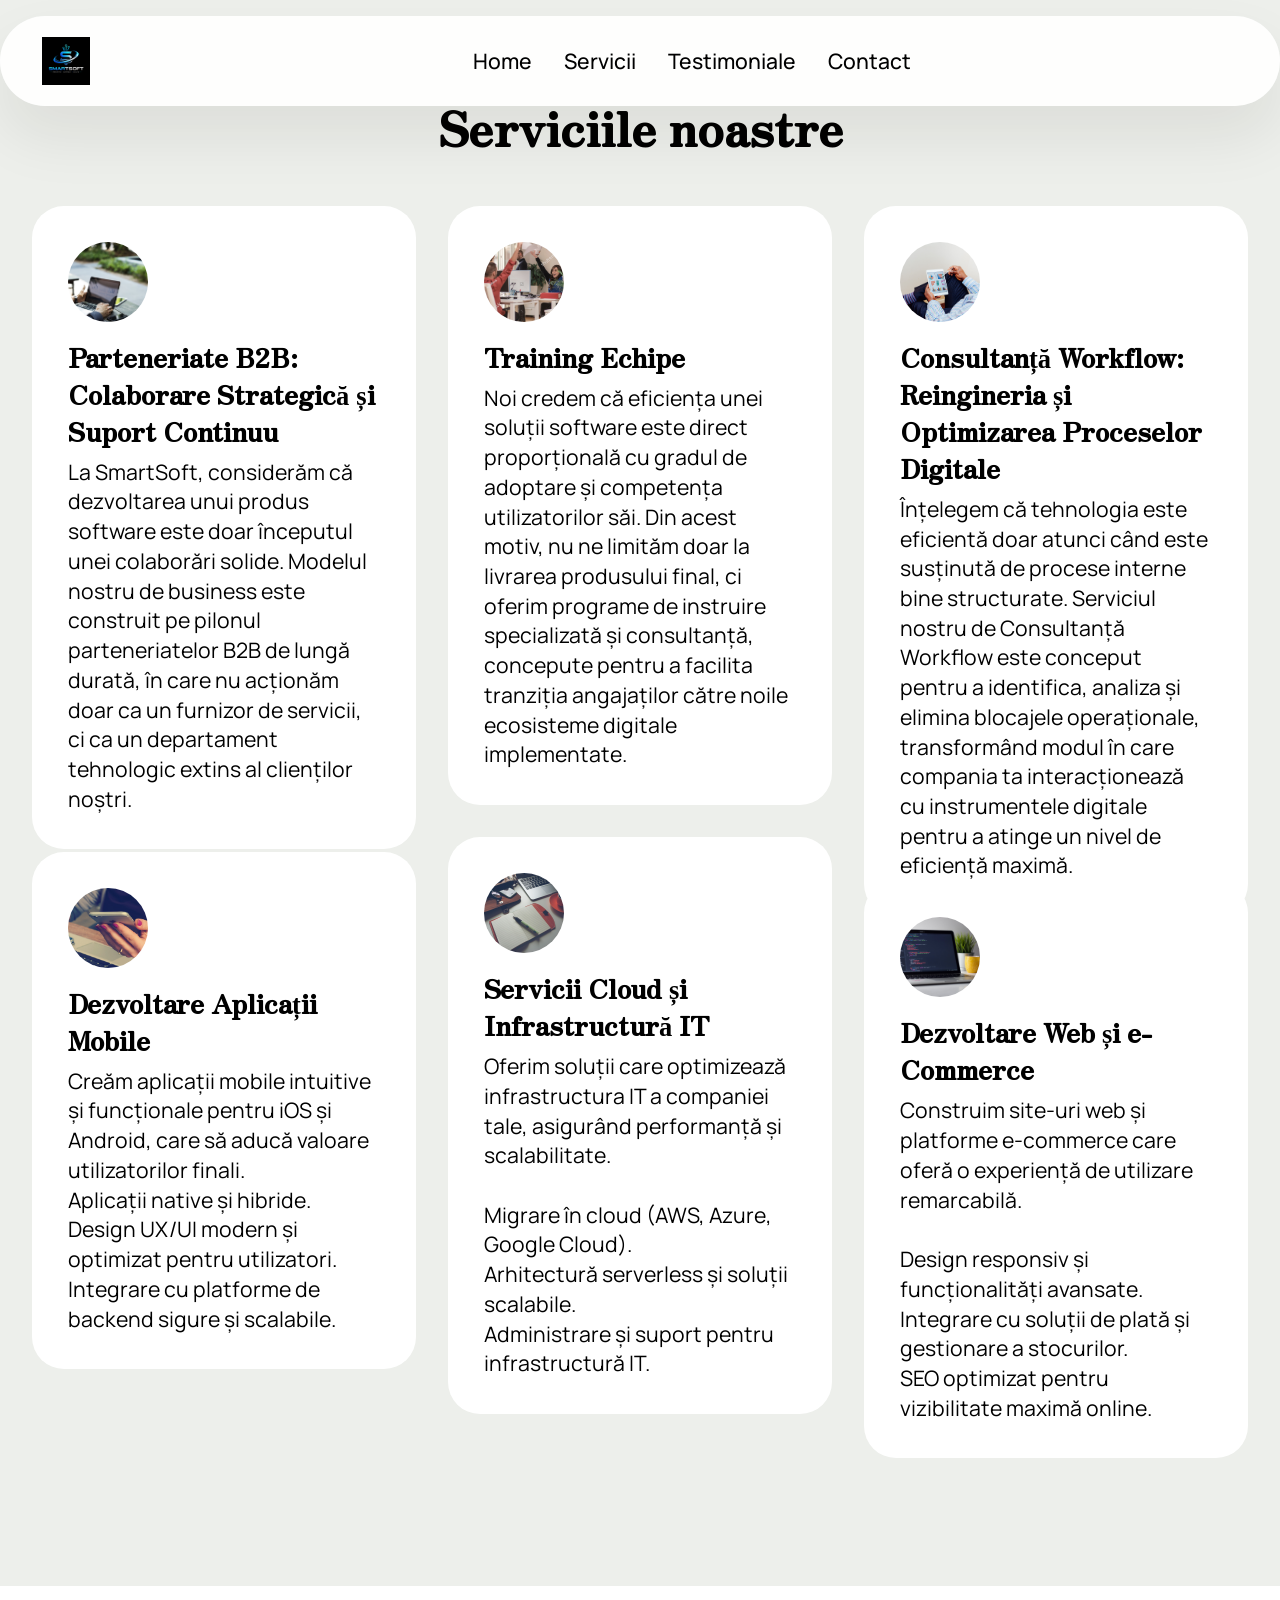
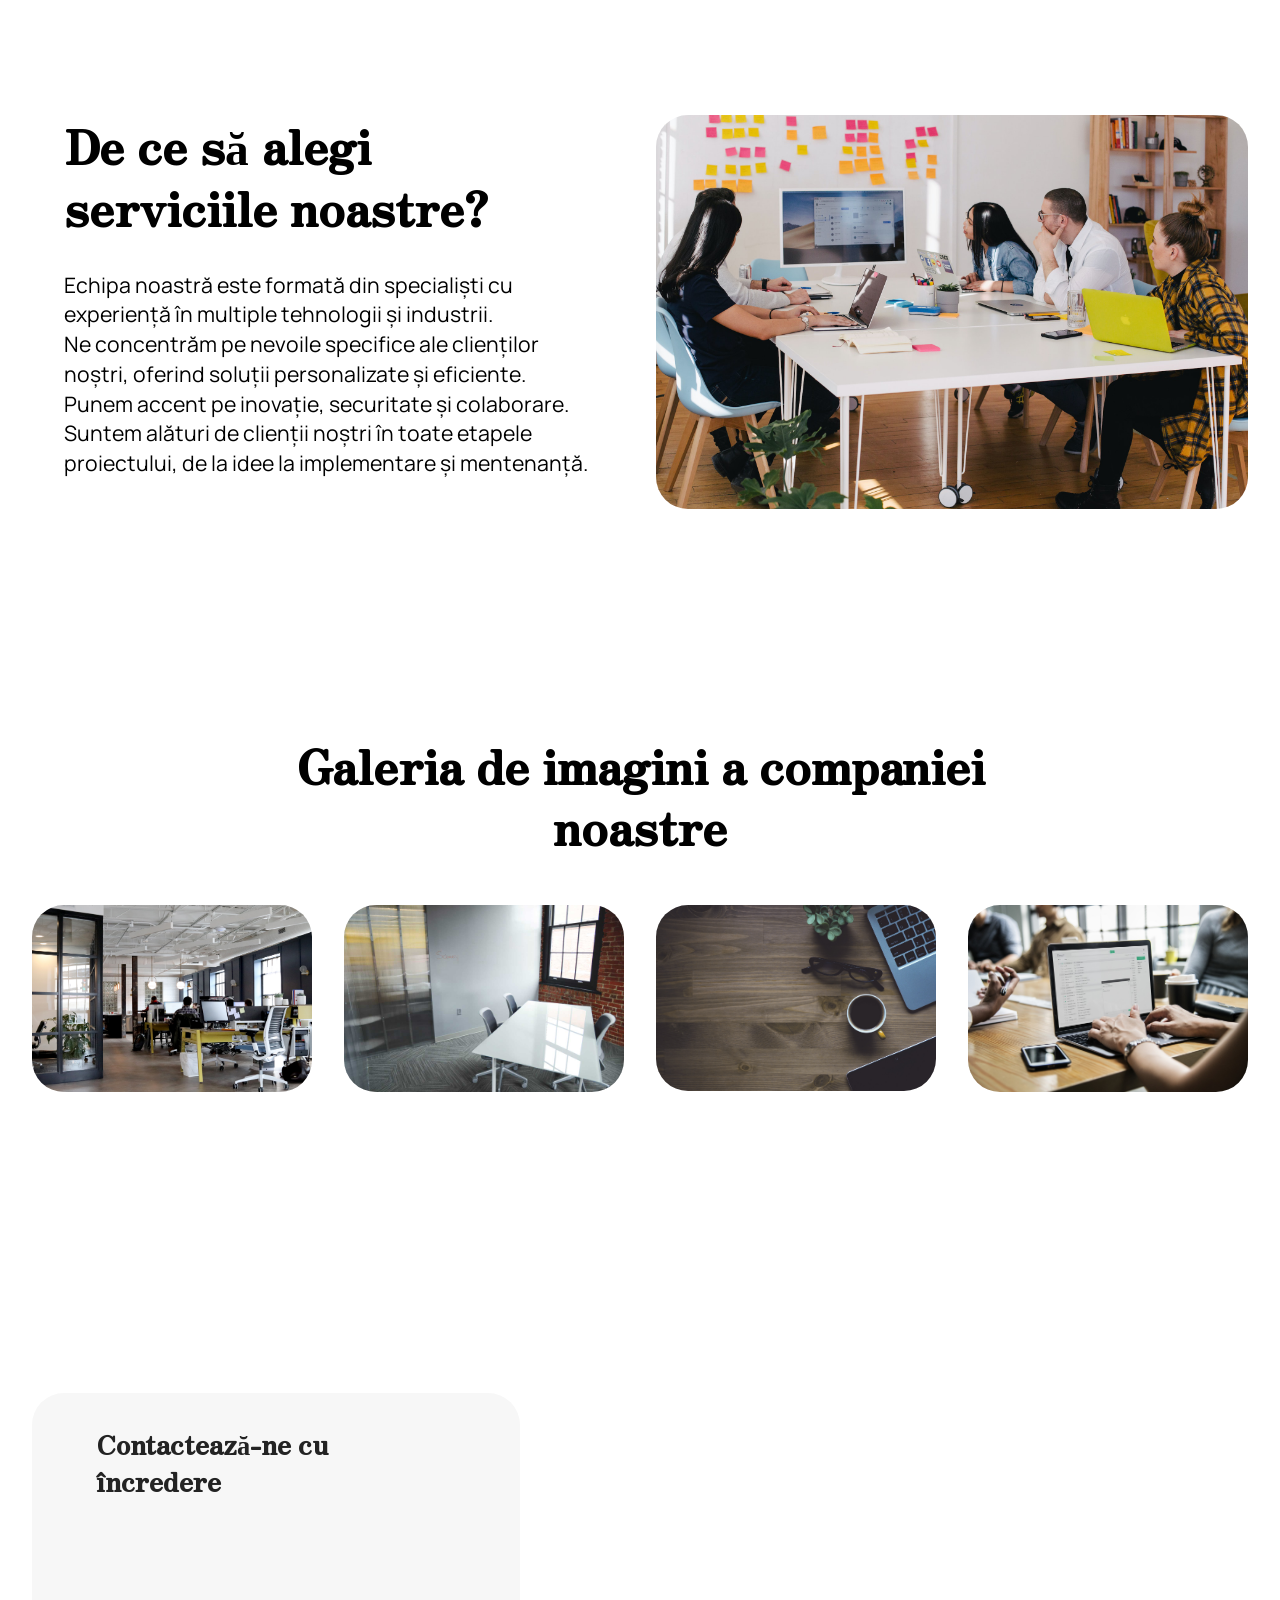
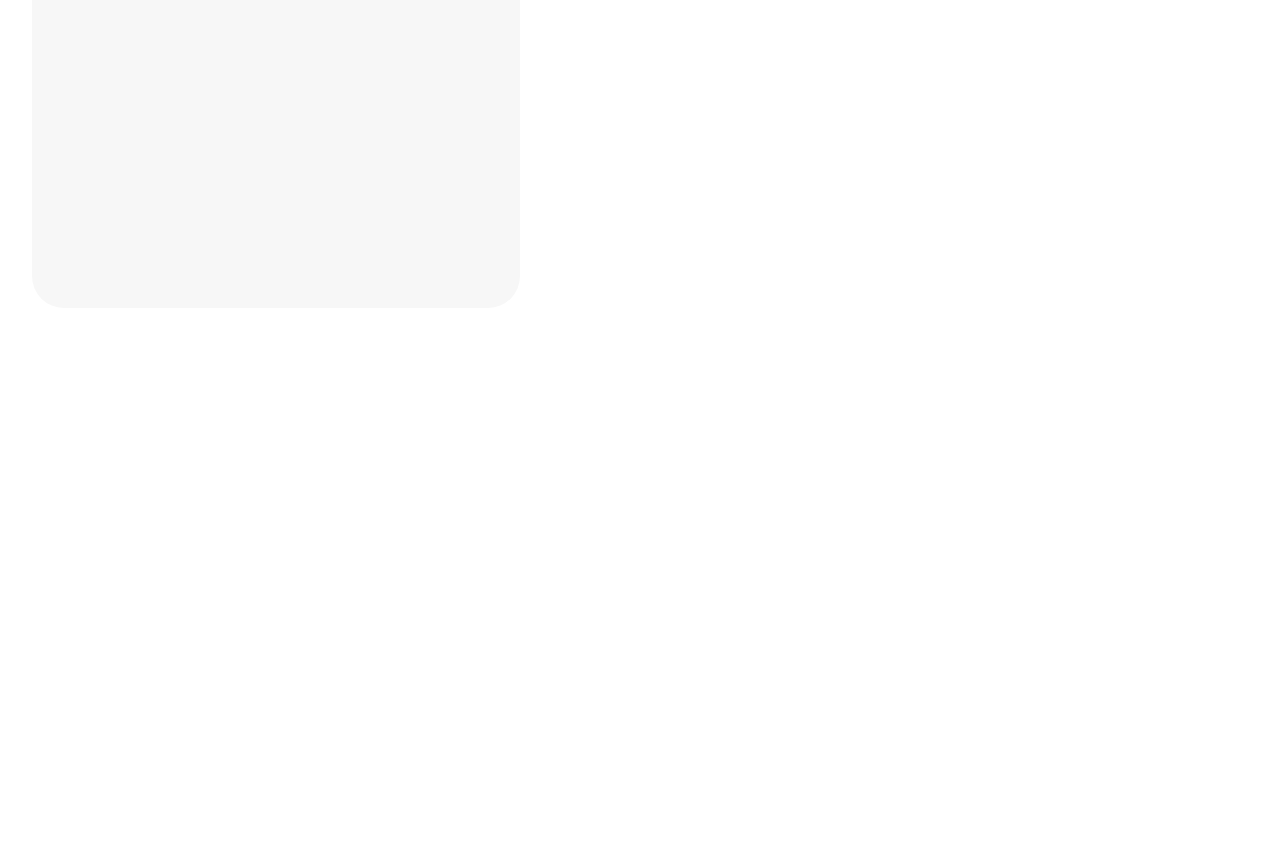
==== page1.html @ e4a52537 "Add files via upload" ====
<!DOCTYPE html>
<html  >
<head>
  <!-- Site made with Mobirise Website Builder v5.9.25, https://mobirise.com -->
  <meta charset="UTF-8">
  <meta http-equiv="X-UA-Compatible" content="IE=edge">
  <meta name="generator" content="Mobirise v5.9.25, mobirise.com">
  <meta name="viewport" content="width=device-width, initial-scale=1, minimum-scale=1">
  <link rel="shortcut icon" href="assets/images/858cd874-4906-443a-8b1c-c195f70eeb11.png" type="image/x-icon">
  <meta name="description" content="">
  
  
  <title>Servicii</title>
  <link rel="stylesheet" href="assets/web/assets/mobirise-icons2/mobirise2.css">
  <link rel="stylesheet" href="assets/bootstrap/css/bootstrap.min.css">
  <link rel="stylesheet" href="assets/bootstrap/css/bootstrap-grid.min.css">
  <link rel="stylesheet" href="assets/bootstrap/css/bootstrap-reboot.min.css">
  <link rel="stylesheet" href="assets/animatecss/animate.css">
  <link rel="stylesheet" href="assets/dropdown/css/style.css">
  <link rel="stylesheet" href="assets/socicon/css/styles.css">
  <link rel="stylesheet" href="assets/theme/css/style.css">
  <link rel="preload" href="https://fonts.googleapis.com/css?family=Zen+Antique:400&display=swap" as="style" onload="this.onload=null;this.rel='stylesheet'">
  <noscript><link rel="stylesheet" href="https://fonts.googleapis.com/css?family=Zen+Antique:400&display=swap"></noscript>
  <link rel="preload" href="https://fonts.googleapis.com/css?family=Manrope:200,300,400,500,600,700,800&display=swap" as="style" onload="this.onload=null;this.rel='stylesheet'">
  <noscript><link rel="stylesheet" href="https://fonts.googleapis.com/css?family=Manrope:200,300,400,500,600,700,800&display=swap"></noscript>
  <link rel="preload" as="style" href="assets/mobirise/css/mbr-additional.css?v=R29cwI"><link rel="stylesheet" href="assets/mobirise/css/mbr-additional.css?v=R29cwI" type="text/css">

  
  
  
</head>
<body>
  
  <section data-bs-version="5.1" class="menu menu1 cid-tJGsCG1vVL" once="menu" id="menu01-1">
	

	<nav class="navbar navbar-dropdown navbar-fixed-top navbar-expand-lg">
		<div class="container">
			<div class="navbar-brand">
				<span class="navbar-logo">
					<a href="https://mobiri.se">
						<img src="assets/images/858cd874-4906-443a-8b1c-c195f70eeb11.png" alt="Mobirise Website Builder" style="height: 3rem;">
					</a>
				</span>
				
			</div>
			<button class="navbar-toggler" type="button" data-toggle="collapse" data-bs-toggle="collapse" data-target="#navbarSupportedContent" data-bs-target="#navbarSupportedContent" aria-controls="navbarNavAltMarkup" aria-expanded="false" aria-label="Toggle navigation">
				<div class="hamburger">
					<span></span>
					<span></span>
					<span></span>
					<span></span>
				</div>
			</button>
			<div class="collapse navbar-collapse" id="navbarSupportedContent">
				<ul class="navbar-nav nav-dropdown nav-right" data-app-modern-menu="true"><li class="nav-item">
						<a class="nav-link link text-success text-primary display-4" href="index.html">Home</a>
					</li><li class="nav-item"><a class="nav-link link text-success text-primary display-4" href="page1.html">Servicii</a></li>
					<li class="nav-item">
						<a class="nav-link link text-success text-primary display-4" href="page2.html" aria-expanded="false">Testimoniale</a>
					</li>
					<li class="nav-item">
						<a class="nav-link link text-success text-primary display-4" href="page3.html">Contact</a>
					</li></ul>
				
				
			</div>
		</div>
	</nav>
</section>

<section data-bs-version="5.1" class="features21 cid-v7wNlncBDy" id="features021-3">
  

  
  
  <div class="container">
    <div class="row mb-5 justify-content-center">
      <div class="col-12 mb-0 content-head">
        <h3 class="mbr-section-title mbr-fonts-style align-center mb-0 display-2"><strong>Serviciile noastre</strong></h3>
        
      </div>
    </div>
    <div class="row mbr-masonry" data-masonry="{&quot;percentPosition&quot;: true }">
      <div class="item features-without-image col-12 col-md-6 col-lg-4">
        <div class="item-wrapper">
          <div class="card-box align-left">
            <div class="img-wrapper mb-3">
              <img src="assets/images/beard-2286440.jpeg" alt="">
            </div>
            <h5 class="card-title mbr-fonts-style display-5"><strong>Parteneriate B2B: Colaborare Strategică și Suport Continuu</strong></h5>
            <p class="card-text mbr-fonts-style display-7">
              La SmartSoft, considerăm că dezvoltarea unui produs software este doar începutul unei colaborări solide. Modelul nostru de business este construit pe pilonul parteneriatelor B2B de lungă durată, în care nu acționăm doar ca un furnizor de servicii, ci ca un departament tehnologic extins al clienților noștri.
            </p>
          </div>
        </div>
      </div>
      <div class="item features-without-image col-12 col-md-6 col-lg-4">
        <div class="item-wrapper">
          <div class="card-box align-left">
            <div class="img-wrapper mb-3">
              <img src="assets/images/team-work2.jpeg" alt="">
            </div>
            <h5 class="card-title mbr-fonts-style display-5"><strong>Training Echipe</strong></h5>
            <p class="card-text mbr-fonts-style display-7">Noi credem că eficiența unei soluții software este direct proporțională cu gradul de adoptare și competența utilizatorilor săi. Din acest motiv, nu ne limităm doar la livrarea produsului final, ci oferim programe de instruire specializată și consultanță, concepute pentru a facilita tranziția angajaților către noile ecosisteme digitale implementate.
            </p>
          </div>
        </div>
      </div>
      <div class="item features-without-image col-12 col-md-6 col-lg-4">
        <div class="item-wrapper">
          <div class="card-box align-left">
            <div class="img-wrapper mb-3">
              <img src="assets/images/analytics.jpg" alt="">
            </div>
            <h5 class="card-title mbr-fonts-style display-5"><strong>Consultanță Workflow: Reingineria și Optimizarea Proceselor Digitale</strong></h5>
            <p class="card-text mbr-fonts-style display-7">Înțelegem că tehnologia este eficientă doar atunci când este susținută de procese interne bine structurate. Serviciul nostru de Consultanță Workflow este conceput pentru a&nbsp;identifica, analiza și elimina blocajele operaționale, transformând modul în care compania ta interacționează cu instrumentele digitale pentru a atinge un nivel de eficiență maximă.</p>
          </div>
        </div>
      </div>
      <div class="item features-without-image col-12 col-md-6 col-lg-4">
        <div class="item-wrapper">
          <div class="card-box align-left">
            <div class="img-wrapper mb-3">
              <img src="assets/images/laptop.jpg" alt="">
            </div>
            <h5 class="card-title mbr-fonts-style display-5"><strong>Servicii Cloud și Infrastructură IT</strong></h5>
            <p class="card-text mbr-fonts-style display-7">Oferim soluții care optimizează infrastructura IT a companiei tale, asigurând performanță și scalabilitate.
<br>
<br>Migrare în cloud (AWS, Azure, Google Cloud).
<br>Arhitectură serverless și soluții scalabile.
<br>Administrare și suport pentru infrastructură IT.</p>
          </div>
        </div>
      </div><div class="item features-without-image col-12 col-md-6 col-lg-4">
        <div class="item-wrapper">
          <div class="card-box align-left">
            <div class="img-wrapper mb-3">
              <img src="assets/images/office.jpeg" data-slide-to="4" data-bs-slide-to="5" alt="">
            </div>
            <h5 class="card-title mbr-fonts-style display-5"><strong>Dezvoltare Aplicații Mobile</strong></h5>
            <p class="card-text mbr-fonts-style display-7">Creăm aplicații mobile intuitive și funcționale pentru iOS și Android, care să aducă valoare utilizatorilor finali.
<br>Aplicații native și hibride.
<br>Design UX/UI modern și optimizat pentru utilizatori.
<br>Integrare cu platforme de backend sigure și scalabile.</p>
          </div>
        </div>
      </div><div class="item features-without-image col-12 col-md-6 col-lg-4">
        <div class="item-wrapper">
          <div class="card-box align-left">
            <div class="img-wrapper mb-3">
              <img src="assets/images/programarea-este-viata-mea.jpg" data-slide-to="5" data-bs-slide-to="6" alt="">
            </div>
            <h5 class="card-title mbr-fonts-style display-5"><strong>Dezvoltare Web și e-Commerce</strong></h5>
            <p class="card-text mbr-fonts-style display-7">Construim site-uri web și platforme e-commerce care oferă o experiență de utilizare remarcabilă.
<br>
<br>Design responsiv și funcționalități avansate.
<br>Integrare cu soluții de plată și gestionare a stocurilor.
<br>SEO optimizat pentru vizibilitate maximă online.</p>
          </div>
        </div>
      </div>
      
      
    </div>
  </div>
</section>

<section data-bs-version="5.1" class="start article4 cid-v7wNYRd6LW" id="article04-5">
	

	
	

	<div class="container">
		<div class="row justify-content-center">
			<div class="col-12 col-md-12 col-lg-6 image-wrapper">
				<img class="w-100" src="assets/images/team-work.jpg" alt="Mobirise Website Builder">
			</div>
			<div class="col-12 col-md-12 col-lg">
				<div class="text-wrapper align-left">
					<h1 class="mbr-section-title mbr-fonts-style mb-4 display-2"><strong>De ce să alegi serviciile noastre?</strong></h1>
					<p class="mbr-text mbr-fonts-style mb-4 display-7">Echipa noastră este formată din specialiști cu experiență în multiple tehnologii și industrii.
<br>Ne concentrăm pe nevoile specifice ale clienților noștri, oferind soluții personalizate și eficiente.
<br>Punem accent pe inovație, securitate și colaborare.
<br>Suntem alături de clienții noștri în toate etapele proiectului, de la idee la implementare și mentenanță.</p>
					
				</div>
			</div>
		</div>
	</div>
</section>

<section data-bs-version="5.1" class="gallery3 cid-v7wO72Wkv6" id="gallery03-6">
    
    
    <div class="container-fluid">
      <div class="row justify-content-center">
        <div class="col-12 content-head">
          <div class="mbr-section-head mb-5">
            <h4 class="mbr-section-title mbr-fonts-style align-center mb-0 display-2"><strong>Galeria de imagini a companiei noastre</strong></h4>
            
          </div>
        </div>
      </div>
      <div class="row">
        <div class="item features-image col-12 col-md-6 col-lg-3">
          <div class="item-wrapper">
            <div class="item-img">
              <img src="assets/images/office1.jpg" alt="Mobirise Website Builder" title="" data-slide-to="0" data-bs-slide-to="0">
            </div>
            
          </div>
        </div>
        <div class="item features-image col-12 col-md-6 col-lg-3">
          <div class="item-wrapper">
            <div class="item-img">
              <img src="assets/images/capital2.jpg" alt="Mobirise Website Builder" title="" data-slide-to="1" data-bs-slide-to="1">
            </div>
            
          </div>
        </div>
        <div class="item features-image col-12 col-md-6 col-lg-3">
          <div class="item-wrapper">
            <div class="item-img">
              <img src="assets/images/notebook.jpg" alt="Mobirise Website Builder" title="" data-slide-to="2" data-bs-slide-to="2">
            </div>
            
          </div>
        </div>
        <div class="item features-image col-12 col-md-6 col-lg-3">
          <div class="item-wrapper">
            <div class="item-img">
              <img src="assets/images/computer-3368242.jpg" alt="Mobirise Website Builder" title="" data-slide-to="3" data-bs-slide-to="3">
            </div>
            
          </div>
        </div>
      </div>
    </div>
  </section>

<section data-bs-version="5.1" class="contacts3 map1 cid-tL7eRYxhmt" id="contacts3-1">

    

    
    
    <div class="container">
        <div class="mbr-section-head">
            <h3 class="mbr-section-title mbr-fonts-style align-center mb-0 display-2">
                <strong>Contacts</strong>
            </h3>
            
        </div>
        <div class="row justify-content-center mt-4">
            <div class="card col-12 col-md-5">
                <div class="card-wrapper">
                    <div class="text-wrapper">
                        <h6 class="card-title mbr-fonts-style mb-1 display-5"><strong>Contactează-ne cu încredere</strong></h6>
                        <p class="mbr-text mbr-fonts-style display-7"><br><strong>Phone:</strong> <a href="tel:+12345678910" class="text-secondary">0723 923 923</a>
<br><strong>Whatsapp:</strong> <a href="tel:+12345678910" class="text-secondary">0723 923 923</a>
                            <br><strong>E-mail:</strong>&nbsp;SmartSoft@gmail.com<br><br><strong>Adresă:&nbsp;</strong><br>Cluj-Napoca, zona Memorandumului<br><strong>Program: </strong><br>9:00AM - 6:00PM<br><br><br><br>
                        </p>
                    </div>
                </div>

            </div>
            <div class="map-wrapper col-12 col-md-7">
                <div class="google-map"><iframe frameborder="0" style="border:0" src="https://www.google.com/maps/embed?pb=!1m14!1m8!1m3!1d6045.3003145248895!2d-73.9884657!3d40.7477229!3m2!1i1024!2i768!4f13.1!3m3!1m2!1s0x89c259a9ac1f1b85%3A0x7e33d1c0e7af3be4!2zMzUwIDV0aCBBdmUsIE5ldyBZb3JrLCBOWSAxMDExOCwg0KHQqNCQ!5e0!3m2!1sru!2sru!4v1689597362021!5m2!1sen!2sen" allowfullscreen=""></iframe></div>
            </div>
        </div>
    </div>
</section>

<section data-bs-version="5.1" class="social05 cid-v7x6VALqFY" id="social05-8">
    

    

    <div class="container">
        <div class="row">
            <h3 class="mbr-section-title align-center mb-5 mbr-fonts-style display-2">
                <strong>Follow us</strong>
            </h3>
            <div class="col-12">
                <div class="social-row">
                    <div class="soc-item">
                        <a href="https://www.facebook.com/?locale=ro_RO" target="_blank">
                            <span class="mbr-iconfont socicon-facebook socicon"></span>
                        </a>
                    </div>
                    <div class="soc-item">
                        <a href="https://www.messenger.com/" target="_blank">
                            <span class="mbr-iconfont socicon-messenger socicon"></span>
                        </a>
                    </div>
                    <div class="soc-item">
                        <a href="https://www.instagram.com/" target="_blank">
                            <span class="mbr-iconfont socicon-instagram socicon"></span>
                        </a>
                    </div>
                    <div class="soc-item">
                        <a href="https://www.linkedin.com/" target="_blank">
                            <span class="mbr-iconfont socicon-linkedin socicon"></span>
                        </a>
                    </div>
                    <div class="soc-item">
                        <a href="https://web.whatsapp.com/" target="_blank">
                            <span class="mbr-iconfont socicon-whatsapp socicon"></span>
                        </a>
                    </div>
                </div>
            </div>
        </div>
    </div>
</section><section class="display-7" style="padding: 0;align-items: center;justify-content: center;flex-wrap: wrap;    align-content: center;display: flex;position: relative;height: 4rem;"><a href="https://mobiri.se/3715697" style="flex: 1 1;height: 4rem;position: absolute;width: 100%;z-index: 1;"><img alt="" style="height: 4rem;" src="[data-uri]"></a><p style="margin: 0;text-align: center;" class="display-7">&#8204;</p><a style="z-index:1" href="https://mobirise.com"> Website Builder Software</a></section><script src="assets/bootstrap/js/bootstrap.bundle.min.js"></script>  <script src="assets/smoothscroll/smooth-scroll.js"></script>  <script src="assets/ytplayer/index.js"></script>  <script src="assets/dropdown/js/navbar-dropdown.js"></script>  <script src="assets/masonry/masonry.pkgd.min.js"></script>  <script src="assets/imagesloaded/imagesloaded.pkgd.min.js"></script>  <script src="assets/theme/js/script.js"></script>  
  
  
  <input name="animation" type="hidden">
  </body>
</html>
---- assets/web/assets/mobirise-icons2/mobirise2.css ----
@font-face {
  font-family: 'Moririse2';
  font-display: swap;
  src:  url('mobirise2.eot?f2bix4');
  src:  url('mobirise2.eot?f2bix4#iefix') format('embedded-opentype'),
    url('mobirise2.ttf?f2bix4') format('truetype'),
    url('mobirise2.woff?f2bix4') format('woff'),
    url('mobirise2.svg?f2bix4#mobirise2') format('svg');
  font-weight: normal;
  font-style: normal;
}

[class^="mobi-"], [class*=" mobi-"] {
  /* use !important to prevent issues with browser extensions that change fonts */
  font-family: 'Moririse2' !important;
  speak: none;
  font-style: normal;
  font-weight: normal;
  font-variant: normal;
  text-transform: none;
  line-height: 1;

  /* Better Font Rendering =========== */
  -webkit-font-smoothing: antialiased;
  -moz-osx-font-smoothing: grayscale;
}

.mobi-mbri-add-submenu:before {
  content: "\e900";
}
.mobi-mbri-alert:before {
  content: "\e901";
}
.mobi-mbri-align-center:before {
  content: "\e902";
}
.mobi-mbri-align-justify:before {
  content: "\e903";
}
.mobi-mbri-align-left:before {
  content: "\e904";
}
.mobi-mbri-align-right:before {
  content: "\e905";
}
.mobi-mbri-android:before {
  content: "\e906";
}
.mobi-mbri-apple:before {
  content: "\e907";
}
.mobi-mbri-arrow-down:before {
  content: "\e908";
}
.mobi-mbri-arrow-next:before {
  content: "\e909";
}
.mobi-mbri-arrow-prev:before {
  content: "\e90a";
}
.mobi-mbri-arrow-up:before {
  content: "\e90b";
}
.mobi-mbri-bold:before {
  content: "\e90c";
}
.mobi-mbri-bookmark:before {
  content: "\e90d";
}
.mobi-mbri-bootstrap:before {
  content: "\e90e";
}
.mobi-mbri-briefcase:before {
  content: "\e90f";
}
.mobi-mbri-browse:before {
  content: "\e910";
}
.mobi-mbri-bulleted-list:before {
  content: "\e911";
}
.mobi-mbri-calendar:before {
  content: "\e912";
}
.mobi-mbri-camera:before {
  content: "\e913";
}
.mobi-mbri-cart-add:before {
  content: "\e914";
}
.mobi-mbri-cart-full:before {
  content: "\e915";
}
.mobi-mbri-cash:before {
  content: "\e916";
}
.mobi-mbri-change-style:before {
  content: "\e917";
}
.mobi-mbri-chat:before {
  content: "\e918";
}
.mobi-mbri-clock:before {
  content: "\e919";
}
.mobi-mbri-close:before {
  content: "\e91a";
}
.mobi-mbri-cloud:before {
  content: "\e91b";
}
.mobi-mbri-code:before {
  content: "\e91c";
}
.mobi-mbri-contact-form:before {
  content: "\e91d";
}
.mobi-mbri-credit-card:before {
  content: "\e91e";
}
.mobi-mbri-cursor-click:before {
  content: "\e91f";
}
.mobi-mbri-cust-feedback:before {
  content: "\e920";
}
.mobi-mbri-database:before {
  content: "\e921";
}
.mobi-mbri-delivery:before {
  content: "\e922";
}
.mobi-mbri-desktop:before {
  content: "\e923";
}
.mobi-mbri-devices:before {
  content: "\e924";
}
.mobi-mbri-down:before {
  content: "\e925";
}
.mobi-mbri-download-2:before {
  content: "\e926";
}
.mobi-mbri-download:before {
  content: "\e927";
}
.mobi-mbri-drag-n-drop-2:before {
  content: "\e928";
}
.mobi-mbri-drag-n-drop:before {
  content: "\e929";
}
.mobi-mbri-edit-2:before {
  content: "\e92a";
}
.mobi-mbri-edit:before {
  content: "\e92b";
}
.mobi-mbri-error:before {
  content: "\e92c";
}
.mobi-mbri-extension:before {
  content: "\e92d";
}
.mobi-mbri-features:before {
  content: "\e92e";
}
.mobi-mbri-file:before {
  content: "\e92f";
}
.mobi-mbri-flag:before {
  content: "\e930";
}
.mobi-mbri-folder:before {
  content: "\e931";
}
.mobi-mbri-gift:before {
  content: "\e932";
}
.mobi-mbri-github:before {
  content: "\e933";
}
.mobi-mbri-globe-2:before {
  content: "\e934";
}
.mobi-mbri-globe:before {
  content: "\e935";
}
.mobi-mbri-growing-chart:before {
  content: "\e936";
}
.mobi-mbri-hearth:before {
  content: "\e937";
}
.mobi-mbri-help:before {
  content: "\e938";
}
.mobi-mbri-home:before {
  content: "\e939";
}
.mobi-mbri-hot-cup:before {
  content: "\e93a";
}
.mobi-mbri-idea:before {
  content: "\e93b";
}
.mobi-mbri-image-gallery:before {
  content: "\e93c";
}
.mobi-mbri-image-slider:before {
  content: "\e93d";
}
.mobi-mbri-info:before {
  content: "\e93e";
}
.mobi-mbri-italic:before {
  content: "\e93f";
}
.mobi-mbri-key:before {
  content: "\e940";
}
.mobi-mbri-laptop:before {
  content: "\e941";
}
.mobi-mbri-layers:before {
  content: "\e942";
}
.mobi-mbri-left-right:before {
  content: "\e943";
}
.mobi-mbri-left:before {
  content: "\e944";
}
.mobi-mbri-letter:before {
  content: "\e945";
}
.mobi-mbri-like:before {
  content: "\e946";
}
.mobi-mbri-link:before {
  content: "\e947";
}
.mobi-mbri-lock:before {
  content: "\e948";
}
.mobi-mbri-login:before {
  content: "\e949";
}
.mobi-mbri-logout:before {
  content: "\e94a";
}
.mobi-mbri-magic-stick:before {
  content: "\e94b";
}
.mobi-mbri-map-pin:before {
  content: "\e94c";
}
.mobi-mbri-menu:before {
  content: "\e94d";
}
.mobi-mbri-mobile-2:before {
  content: "\e94e";
}
.mobi-mbri-mobile-horizontal:before {
  content: "\e94f";
}
.mobi-mbri-mobile:before {
  content: "\e950";
}
.mobi-mbri-mobirise:before {
  content: "\e951";
}
.mobi-mbri-more-horizontal:before {
  content: "\e952";
}
.mobi-mbri-more-vertical:before {
  content: "\e953";
}
.mobi-mbri-music:before {
  content: "\e954";
}
.mobi-mbri-new-file:before {
  content: "\e955";
}
.mobi-mbri-numbered-list:before {
  content: "\e956";
}
.mobi-mbri-opened-folder:before {
  content: "\e957";
}
.mobi-mbri-pages:before {
  content: "\e958";
}
.mobi-mbri-paper-plane:before {
  content: "\e959";
}
.mobi-mbri-paperclip:before {
  content: "\e95a";
}
.mobi-mbri-phone:before {
  content: "\e95b";
}
.mobi-mbri-photo:before {
  content: "\e95c";
}
.mobi-mbri-photos:before {
  content: "\e95d";
}
.mobi-mbri-pin:before {
  content: "\e95e";
}
.mobi-mbri-play:before {
  content: "\e95f";
}
.mobi-mbri-plus:before {
  content: "\e960";
}
.mobi-mbri-preview:before {
  content: "\e961";
}
.mobi-mbri-print:before {
  content: "\e962";
}
.mobi-mbri-protect:before {
  content: "\e963";
}
.mobi-mbri-question:before {
  content: "\e964";
}
.mobi-mbri-quote-left:before {
  content: "\e965";
}
.mobi-mbri-quote-right:before {
  content: "\e966";
}
.mobi-mbri-redo:before {
  content: "\e967";
}
.mobi-mbri-refresh:before {
  content: "\e968";
}
.mobi-mbri-responsive-2:before {
  content: "\e969";
}
.mobi-mbri-responsive:before {
  content: "\e96a";
}
.mobi-mbri-right:before {
  content: "\e96b";
}
.mobi-mbri-rocket:before {
  content: "\e96c";
}
.mobi-mbri-sad-face:before {
  content: "\e96d";
}
.mobi-mbri-sale:before {
  content: "\e96e";
}
.mobi-mbri-save:before {
  content: "\e96f";
}
.mobi-mbri-search:before {
  content: "\e970";
}
.mobi-mbri-setting-2:before {
  content: "\e971";
}
.mobi-mbri-setting-3:before {
  content: "\e972";
}
.mobi-mbri-setting:before {
  content: "\e973";
}
.mobi-mbri-share:before {
  content: "\e974";
}
.mobi-mbri-shopping-bag:before {
  content: "\e975";
}
.mobi-mbri-shopping-basket:before {
  content: "\e976";
}
.mobi-mbri-shopping-cart:before {
  content: "\e977";
}
.mobi-mbri-sites:before {
  content: "\e978";
}
.mobi-mbri-smile-face:before {
  content: "\e979";
}
.mobi-mbri-speed:before {
  content: "\e97a";
}
.mobi-mbri-star:before {
  content: "\e97b";
}
.mobi-mbri-success:before {
  content: "\e97c";
}
.mobi-mbri-sun:before {
  content: "\e97d";
}
.mobi-mbri-sun2:before {
  content: "\e97e";
}
.mobi-mbri-tablet-vertical:before {
  content: "\e97f";
}
.mobi-mbri-tablet:before {
  content: "\e980";
}
.mobi-mbri-target:before {
  content: "\e981";
}
.mobi-mbri-timer:before {
  content: "\e982";
}
.mobi-mbri-to-ftp:before {
  content: "\e983";
}
.mobi-mbri-to-local-drive:before {
  content: "\e984";
}
.mobi-mbri-touch-swipe:before {
  content: "\e985";
}
.mobi-mbri-touch:before {
  content: "\e986";
}
.mobi-mbri-trash:before {
  content: "\e987";
}
.mobi-mbri-underline:before {
  content: "\e988";
}
.mobi-mbri-undo:before {
  content: "\e989";
}
.mobi-mbri-unlink:before {
  content: "\e98a";
}
.mobi-mbri-unlock:before {
  content: "\e98b";
}
.mobi-mbri-up-down:before {
  content: "\e98c";
}
.mobi-mbri-up:before {
  content: "\e98d";
}
.mobi-mbri-update:before {
  content: "\e98e";
}
.mobi-mbri-upload-2:before {
  content: "\e98f";
}
.mobi-mbri-upload:before {
  content: "\e990";
}
.mobi-mbri-user-2:before {
  content: "\e991";
}
.mobi-mbri-user:before {
  content: "\e992";
}
.mobi-mbri-users:before {
  content: "\e993";
}
.mobi-mbri-video-play:before {
  content: "\e994";
}
.mobi-mbri-video:before {
  content: "\e995";
}
.mobi-mbri-watch:before {
  content: "\e996";
}
.mobi-mbri-website-theme-2:before {
  content: "\e997";
}
.mobi-mbri-website-theme:before {
  content: "\e998";
}
.mobi-mbri-wifi:before {
  content: "\e999";
}
.mobi-mbri-windows:before {
  content: "\e99a";
}
.mobi-mbri-zoom-in:before {
  content: "\e99b";
}
.mobi-mbri-zoom-out:before {
  content: "\e99c";
}
---- assets/dropdown/css/style.css ----
.navbar-dropdown {
  left: 0;
  padding: 0;
  position: absolute;
  right: 0;
  top: 0;
  transition: all 0.45s ease;
  z-index: 1030;
  background: #282828; }
  .navbar-dropdown .navbar-logo {
    margin-right: 0.8rem;
    transition: margin 0.3s ease-in-out;
    vertical-align: middle; }
    .navbar-dropdown .navbar-logo img {
      height: 3.125rem;
      transition: all 0.3s ease-in-out; }
    .navbar-dropdown .navbar-logo.mbr-iconfont {
      font-size: 3.125rem;
      line-height: 3.125rem; }
  .navbar-dropdown .navbar-caption {
    font-weight: 700;
    white-space: normal;
    vertical-align: -4px;
    line-height: 3.125rem !important; }
    .navbar-dropdown .navbar-caption, .navbar-dropdown .navbar-caption:hover {
      color: inherit;
      text-decoration: none; }
  .navbar-dropdown .mbr-iconfont + .navbar-caption {
    vertical-align: -1px; }
  .navbar-dropdown.navbar-fixed-top {
    position: fixed; }
  .navbar-dropdown .navbar-brand span {
    vertical-align: -4px; }
  .navbar-dropdown.bg-color.transparent {
    background: none; }
  .navbar-dropdown.navbar-short .navbar-brand {
    padding: 0.625rem 0; }
    .navbar-dropdown.navbar-short .navbar-brand span {
      vertical-align: -1px; }
  .navbar-dropdown.navbar-short .navbar-caption {
    line-height: 2.375rem !important;
    vertical-align: -2px; }
  .navbar-dropdown.navbar-short .navbar-logo {
    margin-right: 0.5rem; }
    .navbar-dropdown.navbar-short .navbar-logo img {
      height: 2.375rem; }
    .navbar-dropdown.navbar-short .navbar-logo.mbr-iconfont {
      font-size: 2.375rem;
      line-height: 2.375rem; }
  .navbar-dropdown.navbar-short .mbr-table-cell {
    height: 3.625rem; }
  .navbar-dropdown .navbar-close {
    left: 0.6875rem;
    position: fixed;
    top: 0.75rem;
    z-index: 1000; }
  .navbar-dropdown .hamburger-icon {
    content: "";
    display: inline-block;
    vertical-align: middle;
    width: 16px;
    -webkit-box-shadow: 0 -6px 0 1px #282828,0 0 0 1px #282828,0 6px 0 1px #282828;
    -moz-box-shadow: 0 -6px 0 1px #282828,0 0 0 1px #282828,0 6px 0 1px #282828;
    box-shadow: 0 -6px 0 1px #282828,0 0 0 1px #282828,0 6px 0 1px #282828; }

.dropdown-menu .dropdown-toggle[data-toggle="dropdown-submenu"]::after {
  border-bottom: 0.35em solid transparent;
  border-left: 0.35em solid;
  border-right: 0;
  border-top: 0.35em solid transparent;
  margin-left: 0.3rem; }

.dropdown-menu .dropdown-item:focus {
  outline: 0; }

.nav-dropdown {
  font-size: 0.75rem;
  font-weight: 500;
  height: auto !important; }
  .nav-dropdown .nav-btn {
    padding-left: 1rem; }
  .nav-dropdown .link {
    margin: .667em 1.667em;
    font-weight: 500;
    padding: 0;
    transition: color .2s ease-in-out; }
    .nav-dropdown .link.dropdown-toggle {
      margin-right: 2.583em; }
      .nav-dropdown .link.dropdown-toggle::after {
        margin-left: .25rem;
        border-top: 0.35em solid;
        border-right: 0.35em solid transparent;
        border-left: 0.35em solid transparent;
        border-bottom: 0; }
      .nav-dropdown .link.dropdown-toggle[aria-expanded="true"] {
        margin: 0;
        padding: 0.667em 3.263em  0.667em 1.667em; }
  .nav-dropdown .link::after,
  .nav-dropdown .dropdown-item::after {
    color: inherit; }
  .nav-dropdown .btn {
    font-size: 0.75rem;
    font-weight: 700;
    letter-spacing: 0;
    margin-bottom: 0;
    padding-left: 1.25rem;
    padding-right: 1.25rem; }
  .nav-dropdown .dropdown-menu {
    border-radius: 0;
    border: 0;
    left: 0;
    margin: 0;
    padding-bottom: 1.25rem;
    padding-top: 1.25rem;
    position: relative; }
  .nav-dropdown .dropdown-submenu {
    margin-left: 0.125rem;
    top: 0; }
  .nav-dropdown .dropdown-item {
    font-weight: 500;
    line-height: 2;
    padding: 0.3846em 4.615em 0.3846em 1.5385em;
    position: relative;
    transition: color .2s ease-in-out, background-color .2s ease-in-out; }
    .nav-dropdown .dropdown-item::after {
      margin-top: -0.3077em;
      position: absolute;
      right: 1.1538em;
      top: 50%; }
    .nav-dropdown .dropdown-item:focus, .nav-dropdown .dropdown-item:hover {
      background: none; }

@media (max-width: 767px) {
  .nav-dropdown.navbar-toggleable-sm {
    bottom: 0;
    display: none;
    left: 0;
    overflow-x: hidden;
    position: fixed;
    top: 0;
    transform: translateX(-100%);
    -ms-transform: translateX(-100%);
    -webkit-transform: translateX(-100%);
    width: 18.75rem;
    z-index: 999; } }
.nav-dropdown.navbar-toggleable-xl {
  bottom: 0;
  display: none;
  left: 0;
  overflow-x: hidden;
  position: fixed;
  top: 0;
  transform: translateX(-100%);
  -ms-transform: translateX(-100%);
  -webkit-transform: translateX(-100%);
  width: 18.75rem;
  z-index: 999; }

.nav-dropdown-sm {
  display: block !important;
  overflow-x: hidden;
  overflow: auto;
  padding-top: 3.875rem; }
  .nav-dropdown-sm::after {
    content: "";
    display: block;
    height: 3rem;
    width: 100%; }
  .nav-dropdown-sm.collapse.in ~ .navbar-close {
    display: block !important; }
  .nav-dropdown-sm.collapsing, .nav-dropdown-sm.collapse.in {
    transform: translateX(0);
    -ms-transform: translateX(0);
    -webkit-transform: translateX(0);
    transition: all 0.25s ease-out;
    -webkit-transition: all 0.25s ease-out;
    background: #282828; }
  .nav-dropdown-sm.collapsing[aria-expanded="false"] {
    transform: translateX(-100%);
    -ms-transform: translateX(-100%);
    -webkit-transform: translateX(-100%); }
  .nav-dropdown-sm .nav-item {
    display: block;
    margin-left: 0 !important;
    padding-left: 0; }
  .nav-dropdown-sm .link,
  .nav-dropdown-sm .dropdown-item {
    border-top: 1px dotted rgba(255, 255, 255, 0.1);
    font-size: 0.8125rem;
    line-height: 1.6;
    margin: 0 !important;
    padding: 0.875rem 2.4rem 0.875rem 1.5625rem !important;
    position: relative;
    white-space: normal; }
    .nav-dropdown-sm .link:focus, .nav-dropdown-sm .link:hover,
    .nav-dropdown-sm .dropdown-item:focus,
    .nav-dropdown-sm .dropdown-item:hover {
      background: rgba(0, 0, 0, 0.2) !important;
      color: #c0a375; }
  .nav-dropdown-sm .nav-btn {
    position: relative;
    padding: 1.5625rem 1.5625rem 0 1.5625rem; }
    .nav-dropdown-sm .nav-btn::before {
      border-top: 1px dotted rgba(255, 255, 255, 0.1);
      content: "";
      left: 0;
      position: absolute;
      top: 0;
      width: 100%; }
    .nav-dropdown-sm .nav-btn + .nav-btn {
      padding-top: 0.625rem; }
      .nav-dropdown-sm .nav-btn + .nav-btn::before {
        display: none; }
  .nav-dropdown-sm .btn {
    padding: 0.625rem 0; }
  .nav-dropdown-sm .dropdown-toggle[data-toggle="dropdown-submenu"]::after {
    margin-left: .25rem;
    border-top: 0.35em solid;
    border-right: 0.35em solid transparent;
    border-left: 0.35em solid transparent;
    border-bottom: 0; }
  .nav-dropdown-sm .dropdown-toggle[data-toggle="dropdown-submenu"][aria-expanded="true"]::after {
    border-top: 0;
    border-right: 0.35em solid transparent;
    border-left: 0.35em solid transparent;
    border-bottom: 0.35em solid; }
  .nav-dropdown-sm .dropdown-menu {
    margin: 0;
    padding: 0;
    position: relative;
    top: 0;
    left: 0;
    width: 100%;
    border: 0;
    float: none;
    border-radius: 0;
    background: none; }
  .nav-dropdown-sm .dropdown-submenu {
    left: 100%;
    margin-left: 0.125rem;
    margin-top: -1.25rem;
    top: 0; }

.navbar-toggleable-sm .nav-dropdown .dropdown-menu {
  position: absolute; }

.navbar-toggleable-sm .nav-dropdown .dropdown-submenu {
  left: 100%;
  margin-left: 0.125rem;
  margin-top: -1.25rem;
  top: 0; }

.navbar-toggleable-sm.opened .nav-dropdown .dropdown-menu {
  position: relative; }

.navbar-toggleable-sm.opened .nav-dropdown .dropdown-submenu {
  left: 0;
  margin-left: 00rem;
  margin-top: 0rem;
  top: 0; }

.is-builder .nav-dropdown.collapsing {
  transition: none !important; }
---- assets/socicon/css/styles.css ----
@charset "UTF-8";

@font-face {
  font-family: 'Socicon';
  src:  url('../fonts/socicon.eot');
  src:  url('../fonts/socicon.eot?#iefix') format('embedded-opentype'),
    url('../fonts/socicon.woff2') format('woff2'),
    url('../fonts/socicon.ttf') format('truetype'),
    url('../fonts/socicon.woff') format('woff'),
    url('../fonts/socicon.svg#socicon') format('svg');
  font-weight: normal;
  font-style: normal;
  font-display: swap;
}

[data-icon]:before {
  font-family: "socicon" !important;
  content: attr(data-icon);
  font-style: normal !important;
  font-weight: normal !important;
  font-variant: normal !important;
  text-transform: none !important;
  speak: none;
  line-height: 1;
  -webkit-font-smoothing: antialiased;
  -moz-osx-font-smoothing: grayscale;
}

[class^="socicon-"], [class*=" socicon-"] {
  /* use !important to prevent issues with browser extensions that change fonts */
  font-family: 'Socicon' !important;
  speak: none;
  font-style: normal;
  font-weight: normal;
  font-variant: normal;
  text-transform: none;
  line-height: 1;

  /* Better Font Rendering =========== */
  -webkit-font-smoothing: antialiased;
  -moz-osx-font-smoothing: grayscale;
}

.socicon-500px:before {
  content: "\e000";
}
.socicon-8tracks:before {
  content: "\e001";
}
.socicon-airbnb:before {
  content: "\e002";
}
.socicon-alliance:before {
  content: "\e003";
}
.socicon-amazon:before {
  content: "\e004";
}
.socicon-amplement:before {
  content: "\e005";
}
.socicon-android:before {
  content: "\e006";
}
.socicon-angellist:before {
  content: "\e007";
}
.socicon-apple:before {
  content: "\e008";
}
.socicon-appnet:before {
  content: "\e009";
}
.socicon-baidu:before {
  content: "\e00a";
}
.socicon-bandcamp:before {
  content: "\e00b";
}
.socicon-battlenet:before {
  content: "\e00c";
}
.socicon-mixer:before {
  content: "\e00d";
}
.socicon-bebee:before {
  content: "\e00e";
}
.socicon-bebo:before {
  content: "\e00f";
}
.socicon-behance:before {
  content: "\e010";
}
.socicon-blizzard:before {
  content: "\e011";
}
.socicon-blogger:before {
  content: "\e012";
}
.socicon-buffer:before {
  content: "\e013";
}
.socicon-chrome:before {
  content: "\e014";
}
.socicon-coderwall:before {
  content: "\e015";
}
.socicon-curse:before {
  content: "\e016";
}
.socicon-dailymotion:before {
  content: "\e017";
}
.socicon-deezer:before {
  content: "\e018";
}
.socicon-delicious:before {
  content: "\e019";
}
.socicon-deviantart:before {
  content: "\e01a";
}
.socicon-diablo:before {
  content: "\e01b";
}
.socicon-digg:before {
  content: "\e01c";
}
.socicon-discord:before {
  content: "\e01d";
}
.socicon-disqus:before {
  content: "\e01e";
}
.socicon-douban:before {
  content: "\e01f";
}
.socicon-draugiem:before {
  content: "\e020";
}
.socicon-dribbble:before {
  content: "\e021";
}
.socicon-drupal:before {
  content: "\e022";
}
.socicon-ebay:before {
  content: "\e023";
}
.socicon-ello:before {
  content: "\e024";
}
.socicon-endomodo:before {
  content: "\e025";
}
.socicon-envato:before {
  content: "\e026";
}
.socicon-etsy:before {
  content: "\e027";
}
.socicon-facebook:before {
  content: "\e028";
}
.socicon-feedburner:before {
  content: "\e029";
}
.socicon-filmweb:before {
  content: "\e02a";
}
.socicon-firefox:before {
  content: "\e02b";
}
.socicon-flattr:before {
  content: "\e02c";
}
.socicon-flickr:before {
  content: "\e02d";
}
.socicon-formulr:before {
  content: "\e02e";
}
.socicon-forrst:before {
  content: "\e02f";
}
.socicon-foursquare:before {
  content: "\e030";
}
.socicon-friendfeed:before {
  content: "\e031";
}
.socicon-github:before {
  content: "\e032";
}
.socicon-goodreads:before {
  content: "\e033";
}
.socicon-google:before {
  content: "\e034";
}
.socicon-googlescholar:before {
  content: "\e035";
}
.socicon-googlegroups:before {
  content: "\e036";
}
.socicon-googlephotos:before {
  content: "\e037";
}
.socicon-googleplus:before {
  content: "\e038";
}
.socicon-grooveshark:before {
  content: "\e039";
}
.socicon-hackerrank:before {
  content: "\e03a";
}
.socicon-hearthstone:before {
  content: "\e03b";
}
.socicon-hellocoton:before {
  content: "\e03c";
}
.socicon-heroes:before {
  content: "\e03d";
}
.socicon-smashcast:before {
  content: "\e03e";
}
.socicon-horde:before {
  content: "\e03f";
}
.socicon-houzz:before {
  content: "\e040";
}
.socicon-icq:before {
  content: "\e041";
}
.socicon-identica:before {
  content: "\e042";
}
.socicon-imdb:before {
  content: "\e043";
}
.socicon-instagram:before {
  content: "\e044";
}
.socicon-issuu:before {
  content: "\e045";
}
.socicon-istock:before {
  content: "\e046";
}
.socicon-itunes:before {
  content: "\e047";
}
.socicon-keybase:before {
  content: "\e048";
}
.socicon-lanyrd:before {
  content: "\e049";
}
.socicon-lastfm:before {
  content: "\e04a";
}
.socicon-line:before {
  content: "\e04b";
}
.socicon-linkedin:before {
  content: "\e04c";
}
.socicon-livejournal:before {
  content: "\e04d";
}
.socicon-lyft:before {
  content: "\e04e";
}
.socicon-macos:before {
  content: "\e04f";
}
.socicon-mail:before {
  content: "\e050";
}
.socicon-medium:before {
  content: "\e051";
}
.socicon-meetup:before {
  content: "\e052";
}
.socicon-mixcloud:before {
  content: "\e053";
}
.socicon-modelmayhem:before {
  content: "\e054";
}
.socicon-mumble:before {
  content: "\e055";
}
.socicon-myspace:before {
  content: "\e056";
}
.socicon-newsvine:before {
  content: "\e057";
}
.socicon-nintendo:before {
  content: "\e058";
}
.socicon-npm:before {
  content: "\e059";
}
.socicon-odnoklassniki:before {
  content: "\e05a";
}
.socicon-openid:before {
  content: "\e05b";
}
.socicon-opera:before {
  content: "\e05c";
}
.socicon-outlook:before {
  content: "\e05d";
}
.socicon-overwatch:before {
  content: "\e05e";
}
.socicon-patreon:before {
  content: "\e05f";
}
.socicon-paypal:before {
  content: "\e060";
}
.socicon-periscope:before {
  content: "\e061";
}
.socicon-persona:before {
  content: "\e062";
}
.socicon-pinterest:before {
  content: "\e063";
}
.socicon-play:before {
  content: "\e064";
}
.socicon-player:before {
  content: "\e065";
}
.socicon-playstation:before {
  content: "\e066";
}
.socicon-pocket:before {
  content: "\e067";
}
.socicon-qq:before {
  content: "\e068";
}
.socicon-quora:before {
  content: "\e069";
}
.socicon-raidcall:before {
  content: "\e06a";
}
.socicon-ravelry:before {
  content: "\e06b";
}
.socicon-reddit:before {
  content: "\e06c";
}
.socicon-renren:before {
  content: "\e06d";
}
.socicon-researchgate:before {
  content: "\e06e";
}
.socicon-residentadvisor:before {
  content: "\e06f";
}
.socicon-reverbnation:before {
  content: "\e070";
}
.socicon-rss:before {
  content: "\e071";
}
.socicon-sharethis:before {
  content: "\e072";
}
.socicon-skype:before {
  content: "\e073";
}
.socicon-slideshare:before {
  content: "\e074";
}
.socicon-smugmug:before {
  content: "\e075";
}
.socicon-snapchat:before {
  content: "\e076";
}
.socicon-songkick:before {
  content: "\e077";
}
.socicon-soundcloud:before {
  content: "\e078";
}
.socicon-spotify:before {
  content: "\e079";
}
.socicon-stackexchange:before {
  content: "\e07a";
}
.socicon-stackoverflow:before {
  content: "\e07b";
}
.socicon-starcraft:before {
  content: "\e07c";
}
.socicon-stayfriends:before {
  content: "\e07d";
}
.socicon-steam:before {
  content: "\e07e";
}
.socicon-storehouse:before {
  content: "\e07f";
}
.socicon-strava:before {
  content: "\e080";
}
.socicon-streamjar:before {
  content: "\e081";
}
.socicon-stumbleupon:before {
  content: "\e082";
}
.socicon-swarm:before {
  content: "\e083";
}
.socicon-teamspeak:before {
  content: "\e084";
}
.socicon-teamviewer:before {
  content: "\e085";
}
.socicon-technorati:before {
  content: "\e086";
}
.socicon-telegram:before {
  content: "\e087";
}
.socicon-tripadvisor:before {
  content: "\e088";
}
.socicon-tripit:before {
  content: "\e089";
}
.socicon-triplej:before {
  content: "\e08a";
}
.socicon-tumblr:before {
  content: "\e08b";
}
.socicon-twitch:before {
  content: "\e08c";
}
.socicon-twitter:before {
  content: "\e08d";
}
.socicon-uber:before {
  content: "\e08e";
}
.socicon-ventrilo:before {
  content: "\e08f";
}
.socicon-viadeo:before {
  content: "\e090";
}
.socicon-viber:before {
  content: "\e091";
}
.socicon-viewbug:before {
  content: "\e092";
}
.socicon-vimeo:before {
  content: "\e093";
}
.socicon-vine:before {
  content: "\e094";
}
.socicon-vkontakte:before {
  content: "\e095";
}
.socicon-warcraft:before {
  content: "\e096";
}
.socicon-wechat:before {
  content: "\e097";
}
.socicon-weibo:before {
  content: "\e098";
}
.socicon-whatsapp:before {
  content: "\e099";
}
.socicon-wikipedia:before {
  content: "\e09a";
}
.socicon-windows:before {
  content: "\e09b";
}
.socicon-wordpress:before {
  content: "\e09c";
}
.socicon-wykop:before {
  content: "\e09d";
}
.socicon-xbox:before {
  content: "\e09e";
}
.socicon-xing:before {
  content: "\e09f";
}
.socicon-yahoo:before {
  content: "\e0a0";
}
.socicon-yammer:before {
  content: "\e0a1";
}
.socicon-yandex:before {
  content: "\e0a2";
}
.socicon-yelp:before {
  content: "\e0a3";
}
.socicon-younow:before {
  content: "\e0a4";
}
.socicon-youtube:before {
  content: "\e0a5";
}
.socicon-zapier:before {
  content: "\e0a6";
}
.socicon-zerply:before {
  content: "\e0a7";
}
.socicon-zomato:before {
  content: "\e0a8";
}
.socicon-zynga:before {
  content: "\e0a9";
}
.socicon-spreadshirt:before {
  content: "\e901";
}
.socicon-gamejolt:before {
  content: "\e902";
}
.socicon-trello:before {
  content: "\e903";
}
.socicon-tunein:before {
  content: "\e904";
}
.socicon-bloglovin:before {
  content: "\e905";
}
.socicon-gamewisp:before {
  content: "\e906";
}
.socicon-messenger:before {
  content: "\e907";
}
.socicon-pandora:before {
  content: "\e908";
}
.socicon-augment:before {
  content: "\e909";
}
.socicon-bitbucket:before {
  content: "\e90a";
}
.socicon-fyuse:before {
  content: "\e90b";
}
.socicon-yt-gaming:before {
  content: "\e90c";
}
.socicon-sketchfab:before {
  content: "\e90d";
}
.socicon-mobcrush:before {
  content: "\e90e";
}
.socicon-microsoft:before {
  content: "\e90f";
}
.socicon-realtor:before {
  content: "\e910";
}
.socicon-tidal:before {
  content: "\e911";
}
.socicon-qobuz:before {
  content: "\e912";
}
.socicon-natgeo:before {
  content: "\e913";
}
.socicon-mastodon:before {
  content: "\e914";
}
.socicon-unsplash:before {
  content: "\e915";
}
.socicon-homeadvisor:before {
  content: "\e916";
}
.socicon-angieslist:before {
  content: "\e917";
}
.socicon-codepen:before {
  content: "\e918";
}
.socicon-slack:before {
  content: "\e919";
}
.socicon-openaigym:before {
  content: "\e91a";
}
.socicon-logmein:before {
  content: "\e91b";
}
.socicon-fiverr:before {
  content: "\e91c";
}
.socicon-gotomeeting:before {
  content: "\e91d";
}
.socicon-aliexpress:before {
  content: "\e91e";
}
.socicon-guru:before {
  content: "\e91f";
}
.socicon-appstore:before {
  content: "\e920";
}
.socicon-homes:before {
  content: "\e921";
}
.socicon-zoom:before {
  content: "\e922";
}
.socicon-alibaba:before {
  content: "\e923";
}
.socicon-craigslist:before {
  content: "\e924";
}
.socicon-wix:before {
  content: "\e925";
}
.socicon-redfin:before {
  content: "\e926";
}
.socicon-googlecalendar:before {
  content: "\e927";
}
.socicon-shopify:before {
  content: "\e928";
}
.socicon-freelancer:before {
  content: "\e929";
}
.socicon-seedrs:before {
  content: "\e92a";
}
.socicon-bing:before {
  content: "\e92b";
}
.socicon-doodle:before {
  content: "\e92c";
}
.socicon-bonanza:before {
  content: "\e92d";
}
.socicon-squarespace:before {
  content: "\e92e";
}
.socicon-toptal:before {
  content: "\e92f";
}
.socicon-gust:before {
  content: "\e930";
}
.socicon-ask:before {
  content: "\e931";
}
.socicon-trulia:before {
  content: "\e932";
}
.socicon-loomly:before {
  content: "\e933";
}
.socicon-ghost:before {
  content: "\e934";
}
.socicon-upwork:before {
  content: "\e935";
}
.socicon-fundable:before {
  content: "\e936";
}
.socicon-booking:before {
  content: "\e937";
}
.socicon-googlemaps:before {
  content: "\e938";
}
.socicon-zillow:before {
  content: "\e939";
}
.socicon-niconico:before {
  content: "\e93a";
}
.socicon-toneden:before {
  content: "\e93b";
}
.socicon-crunchbase:before {
  content: "\e93c";
}
.socicon-homefy:before {
  content: "\e93d";
}
.socicon-calendly:before {
  content: "\e93e";
}
.socicon-livemaster:before {
  content: "\e93f";
}
.socicon-udemy:before {
  content: "\e940";
}
.socicon-codered:before {
  content: "\e941";
}
.socicon-origin:before {
  content: "\e942";
}
.socicon-nextdoor:before {
  content: "\e943";
}
.socicon-portfolio:before {
  content: "\e944";
}
.socicon-instructables:before {
  content: "\e945";
}
.socicon-gitlab:before {
  content: "\e946";
}
.socicon-hackernews:before {
  content: "\e947";
}
.socicon-smashwords:before {
  content: "\e948";
}
.socicon-kobo:before {
  content: "\e949";
}
.socicon-bookbub:before {
  content: "\e94a";
}
.socicon-mailru:before {
  content: "\e94b";
}
.socicon-moddb:before {
  content: "\e94c";
}
.socicon-indiedb:before {
  content: "\e94d";
}
.socicon-traxsource:before {
  content: "\e94e";
}
.socicon-gamefor:before {
  content: "\e94f";
}
.socicon-pixiv:before {
  content: "\e950";
}
.socicon-myanimelist:before {
  content: "\e951";
}
.socicon-blackberry:before {
  content: "\e952";
}
.socicon-wickr:before {
  content: "\e953";
}
.socicon-spip:before {
  content: "\e954";
}
.socicon-napster:before {
  content: "\e955";
}
.socicon-beatport:before {
  content: "\e956";
}
.socicon-hackerone:before {
  content: "\e957";
}
.socicon-internet:before {
  content: "\e958";
}
.socicon-ubuntu:before {
  content: "\e959";
}
.socicon-artstation:before {
  content: "\e95a";
}
.socicon-invision:before {
  content: "\e95b";
}
.socicon-torial:before {
  content: "\e95c";
}
.socicon-collectorz:before {
  content: "\e95d";
}
.socicon-seenthis:before {
  content: "\e95e";
}
.socicon-googleplaymusic:before {
  content: "\e95f";
}
.socicon-debian:before {
  content: "\e960";
}
.socicon-filmfreeway:before {
  content: "\e961";
}
.socicon-gnome:before {
  content: "\e962";
}
.socicon-itchio:before {
  content: "\e963";
}
.socicon-jamendo:before {
  content: "\e964";
}
.socicon-mix:before {
  content: "\e965";
}
.socicon-sharepoint:before {
  content: "\e966";
}
.socicon-tinder:before {
  content: "\e967";
}
.socicon-windguru:before {
  content: "\e968";
}
.socicon-cdbaby:before {
  content: "\e969";
}
.socicon-elementaryos:before {
  content: "\e96a";
}
.socicon-stage32:before {
  content: "\e96b";
}
.socicon-tiktok:before {
  content: "\e96c";
}
.socicon-gitter:before {
  content: "\e96d";
}
.socicon-letterboxd:before {
  content: "\e96e";
}
.socicon-threema:before {
  content: "\e96f";
}
.socicon-splice:before {
  content: "\e970";
}
.socicon-metapop:before {
  content: "\e971";
}
.socicon-naver:before {
  content: "\e972";
}
.socicon-remote:before {
  content: "\e973";
}
.socicon-flipboard:before {
  content: "\e974";
}
.socicon-googlehangouts:before {
  content: "\e975";
}
.socicon-dlive:before {
  content: "\e976";
}
.socicon-vsco:before {
  content: "\e977";
}
.socicon-stitcher:before {
  content: "\e978";
}
.socicon-avvo:before {
  content: "\e979";
}
.socicon-redbubble:before {
  content: "\e97a";
}
.socicon-society6:before {
  content: "\e97b";
}
.socicon-zazzle:before {
  content: "\e97c";
}
.socicon-eitaa:before {
  content: "\e97d";
}
.socicon-soroush:before {
  content: "\e97e";
}
.socicon-bale:before {
  content: "\e97f";
}
---- assets/theme/css/style.css ----
@charset "UTF-8";
section {
  background-color: #ffffff;
}

body {
  font-style: normal;
  line-height: 1.5;
  font-weight: 400;
  color: #232323;
  position: relative;
}

button {
  background-color: transparent;
  border-color: transparent;
}

.embla__button,
.carousel-control {
  background-color: #edefea !important;
  opacity: 0.8 !important;
  color: #464845 !important;
  border-color: #edefea !important;
}

.carousel .close,
.modalWindow .close {
  background-color: #edefea !important;
  color: #464845 !important;
  border-color: #edefea !important;
  opacity: 0.8 !important;
}

.carousel .close:hover,
.modalWindow .close:hover {
  opacity: 1 !important;
}

.carousel-indicators li {
  background-color: #edefea !important;
  border: 2px solid #464845 !important;
}

.carousel-indicators li:hover,
.carousel-indicators li:active {
  opacity: 0.8 !important;
}

.embla__button:hover,
.carousel-control:hover {
  background-color: #edefea !important;
  opacity: 1 !important;
}

.modalWindow-video-container {
  height: 80%;
}

section,
.container,
.container-fluid {
  position: relative;
  word-wrap: break-word;
}

a.mbr-iconfont:hover {
  text-decoration: none;
}

.article .lead p,
.article .lead ul,
.article .lead ol,
.article .lead pre,
.article .lead blockquote {
  margin-bottom: 0;
}

a {
  font-style: normal;
  font-weight: 400;
  cursor: pointer;
}
a, a:hover {
  text-decoration: none;
}

.mbr-section-title {
  font-style: normal;
  line-height: 1.3;
}

.mbr-section-subtitle {
  line-height: 1.3;
}

.mbr-text {
  font-style: normal;
  line-height: 1.7;
}

h1,
h2,
h3,
h4,
h5,
h6,
.display-1,
.display-2,
.display-4,
.display-5,
.display-7,
span,
p,
a {
  line-height: 1;
  word-break: break-word;
  word-wrap: break-word;
  font-weight: 400;
}

b,
strong {
  font-weight: bold;
}

input:-webkit-autofill, input:-webkit-autofill:hover, input:-webkit-autofill:focus, input:-webkit-autofill:active {
  transition-delay: 9999s;
  -webkit-transition-property: background-color, color;
  transition-property: background-color, color;
}

textarea[type=hidden] {
  display: none;
}

section {
  background-position: 50% 50%;
  background-repeat: no-repeat;
  background-size: cover;
}
section .mbr-background-video,
section .mbr-background-video-preview {
  position: absolute;
  bottom: 0;
  left: 0;
  right: 0;
  top: 0;
}

.hidden {
  visibility: hidden;
}

.mbr-z-index20 {
  z-index: 20;
}

/*! Base colors */
.mbr-white {
  color: #ffffff;
}

.mbr-black {
  color: #111111;
}

.mbr-bg-white {
  background-color: #ffffff;
}

.mbr-bg-black {
  background-color: #000000;
}

/*! Text-aligns */
.align-left {
  text-align: left;
}

.align-center {
  text-align: center;
}

.align-right {
  text-align: right;
}

/*! Font-weight  */
.mbr-light {
  font-weight: 300;
}

.mbr-regular {
  font-weight: 400;
}

.mbr-semibold {
  font-weight: 500;
}

.mbr-bold {
  font-weight: 700;
}

/*! Media  */
.media-content {
  flex-basis: 100%;
}

.media-container-row {
  display: flex;
  flex-direction: row;
  flex-wrap: wrap;
  justify-content: center;
  align-content: center;
  align-items: start;
}
.media-container-row .media-size-item {
  width: 400px;
}

.media-container-column {
  display: flex;
  flex-direction: column;
  flex-wrap: wrap;
  justify-content: center;
  align-content: center;
  align-items: stretch;
}
.media-container-column > * {
  width: 100%;
}

@media (min-width: 992px) {
  .media-container-row {
    flex-wrap: nowrap;
  }
}
figure {
  margin-bottom: 0;
  overflow: hidden;
}

figure[mbr-media-size] {
  transition: width 0.1s;
}

img,
iframe {
  display: block;
  width: 100%;
}

.card {
  background-color: transparent;
  border: none;
}

.card-box {
  width: 100%;
}

.card-img {
  text-align: center;
  flex-shrink: 0;
  -webkit-flex-shrink: 0;
}

.media {
  max-width: 100%;
  margin: 0 auto;
}

.mbr-figure {
  align-self: center;
}

.media-container > div {
  max-width: 100%;
}

.mbr-figure img,
.card-img img {
  width: 100%;
}

@media (max-width: 991px) {
  .media-size-item {
    width: auto !important;
  }
  .media {
    width: auto;
  }
  .mbr-figure {
    width: 100% !important;
  }
}
/*! Buttons */
.mbr-section-btn {
  margin-left: -0.6rem;
  margin-right: -0.6rem;
  font-size: 0;
}

.btn {
  font-weight: 600;
  border-width: 1px;
  font-style: normal;
  margin: 0.6rem 0.6rem;
  white-space: normal;
  transition: all 0.2s ease-in-out;
  display: inline-flex;
  align-items: center;
  justify-content: center;
  word-break: break-word;
}

.btn-sm {
  font-weight: 600;
  letter-spacing: 0px;
  transition: all 0.3s ease-in-out;
}

.btn-md {
  font-weight: 600;
  letter-spacing: 0px;
  transition: all 0.3s ease-in-out;
}

.btn-lg {
  font-weight: 600;
  letter-spacing: 0px;
  transition: all 0.3s ease-in-out;
}

.btn-form {
  margin: 0;
}
.btn-form:hover {
  cursor: pointer;
}

nav .mbr-section-btn {
  margin-left: 0rem;
  margin-right: 0rem;
}

/*! Btn icon margin */
.btn .mbr-iconfont,
.btn.btn-sm .mbr-iconfont {
  order: 1;
  cursor: pointer;
  margin-left: 0.5rem;
  vertical-align: sub;
}

.btn.btn-md .mbr-iconfont,
.btn.btn-md .mbr-iconfont {
  margin-left: 0.8rem;
}

.mbr-regular {
  font-weight: 400;
}

.mbr-semibold {
  font-weight: 500;
}

.mbr-bold {
  font-weight: 700;
}

[type=submit] {
  -webkit-appearance: none;
}

/*! Full-screen */
.mbr-fullscreen .mbr-overlay {
  min-height: 100vh;
}

.mbr-fullscreen {
  display: flex;
  display: -moz-flex;
  display: -ms-flex;
  display: -o-flex;
  align-items: center;
  min-height: 100vh;
  padding-top: 3rem;
  padding-bottom: 3rem;
}

/*! Map */
.map {
  height: 25rem;
  position: relative;
}
.map iframe {
  width: 100%;
  height: 100%;
}

/*! Scroll to top arrow */
.mbr-arrow-up {
  bottom: 25px;
  right: 90px;
  position: fixed;
  text-align: right;
  z-index: 5000;
  color: #ffffff;
  font-size: 22px;
}

.mbr-arrow-up a {
  background: rgba(0, 0, 0, 0.2);
  border-radius: 50%;
  color: #fff;
  display: inline-block;
  height: 60px;
  width: 60px;
  border: 2px solid #fff;
  outline-style: none !important;
  position: relative;
  text-decoration: none;
  transition: all 0.3s ease-in-out;
  cursor: pointer;
  text-align: center;
}
.mbr-arrow-up a:hover {
  background-color: rgba(0, 0, 0, 0.4);
}
.mbr-arrow-up a i {
  line-height: 60px;
}

.mbr-arrow-up-icon {
  display: block;
  color: #fff;
}

.mbr-arrow-up-icon::before {
  content: "›";
  display: inline-block;
  font-family: serif;
  font-size: 22px;
  line-height: 1;
  font-style: normal;
  position: relative;
  top: 6px;
  left: -4px;
  transform: rotate(-90deg);
}

/*! Arrow Down */
.mbr-arrow {
  position: absolute;
  bottom: 45px;
  left: 50%;
  width: 60px;
  height: 60px;
  cursor: pointer;
  background-color: rgba(80, 80, 80, 0.5);
  border-radius: 50%;
  transform: translateX(-50%);
}
@media (max-width: 767px) {
  .mbr-arrow {
    display: none;
  }
}
.mbr-arrow > a {
  display: inline-block;
  text-decoration: none;
  outline-style: none;
  animation: arrowdown 1.7s ease-in-out infinite;
  color: #ffffff;
}
.mbr-arrow > a > i {
  position: absolute;
  top: -2px;
  left: 15px;
  font-size: 2rem;
}

#scrollToTop a i::before {
  content: "";
  position: absolute;
  display: block;
  border-bottom: 2.5px solid #fff;
  border-left: 2.5px solid #fff;
  width: 27.8%;
  height: 27.8%;
  left: 50%;
  top: 51%;
  transform: translateY(-30%) translateX(-50%) rotate(135deg);
}

@keyframes arrowdown {
  0% {
    transform: translateY(0px);
  }
  50% {
    transform: translateY(-5px);
  }
  100% {
    transform: translateY(0px);
  }
}
@media (max-width: 500px) {
  .mbr-arrow-up {
    left: 0;
    right: 0;
    text-align: center;
  }
}
/*Gradients animation*/
@keyframes gradient-animation {
  from {
    background-position: 0% 100%;
    animation-timing-function: ease-in-out;
  }
  to {
    background-position: 100% 0%;
    animation-timing-function: ease-in-out;
  }
}
.bg-gradient {
  background-size: 200% 200%;
  animation: gradient-animation 5s infinite alternate;
  -webkit-animation: gradient-animation 5s infinite alternate;
}

.menu .navbar-brand {
  display: -webkit-flex;
}
.menu .navbar-brand span {
  display: flex;
  display: -webkit-flex;
}
.menu .navbar-brand .navbar-caption-wrap {
  display: -webkit-flex;
}
.menu .navbar-brand .navbar-logo img {
  display: -webkit-flex;
  width: auto;
}
@media (min-width: 768px) and (max-width: 991px) {
  .menu .navbar-toggleable-sm .navbar-nav {
    display: -ms-flexbox;
  }
}
@media (max-width: 991px) {
  .menu .navbar-collapse {
    max-height: 93.5vh;
  }
  .menu .navbar-collapse.show {
    overflow: auto;
  }
}
@media (min-width: 992px) {
  .menu .navbar-nav.nav-dropdown {
    display: -webkit-flex;
  }
  .menu .navbar-toggleable-sm .navbar-collapse {
    display: -webkit-flex !important;
  }
  .menu .collapsed .navbar-collapse {
    max-height: 93.5vh;
  }
  .menu .collapsed .navbar-collapse.show {
    overflow: auto;
  }
}
@media (max-width: 767px) {
  .menu .navbar-collapse {
    max-height: 80vh;
  }
}

.nav-link .mbr-iconfont {
  margin-right: 0.5rem;
}

.navbar {
  display: -webkit-flex;
  -webkit-flex-wrap: wrap;
  -webkit-align-items: center;
  -webkit-justify-content: space-between;
}

.navbar-collapse {
  -webkit-flex-basis: 100%;
  -webkit-flex-grow: 1;
  -webkit-align-items: center;
}

.nav-dropdown .link {
  padding: 0.667em 1.667em !important;
  margin: 0 !important;
}

.nav {
  display: -webkit-flex;
  -webkit-flex-wrap: wrap;
}

.row {
  display: -webkit-flex;
  -webkit-flex-wrap: wrap;
}

.justify-content-center {
  -webkit-justify-content: center;
}

.form-inline {
  display: -webkit-flex;
}

.card-wrapper {
  -webkit-flex: 1;
}

.carousel-control {
  z-index: 10;
  display: -webkit-flex;
}

.carousel-controls {
  display: -webkit-flex;
}

.media {
  display: -webkit-flex;
}

.form-group:focus {
  outline: none;
}

.jq-selectbox__select {
  padding: 7px 0;
  position: relative;
}

.jq-selectbox__dropdown {
  overflow: hidden;
  border-radius: 10px;
  position: absolute;
  top: 100%;
  left: 0 !important;
  width: 100% !important;
}

.jq-selectbox__trigger-arrow {
  right: 0;
  transform: translateY(-50%);
}

.jq-selectbox li {
  padding: 1.07em 0.5em;
}

input[type=range] {
  padding-left: 0 !important;
  padding-right: 0 !important;
}

.modal-dialog,
.modal-content {
  height: 100%;
}

.modal-dialog .carousel-inner {
  height: calc(100vh - 1.75rem);
}
@media (max-width: 575px) {
  .modal-dialog .carousel-inner {
    height: calc(100vh - 1rem);
  }
}

.carousel-item {
  text-align: center;
}

.carousel-item img {
  margin: auto;
}

.navbar-toggler {
  align-self: flex-start;
  padding: 0.25rem 0.75rem;
  font-size: 1.25rem;
  line-height: 1;
  background: transparent;
  border: 1px solid transparent;
  border-radius: 0.25rem;
}

.navbar-toggler:focus,
.navbar-toggler:hover {
  text-decoration: none;
  box-shadow: none;
}

.navbar-toggler-icon {
  display: inline-block;
  width: 1.5em;
  height: 1.5em;
  vertical-align: middle;
  content: "";
  background: no-repeat center center;
  background-size: 100% 100%;
}

.navbar-toggler-left {
  position: absolute;
  left: 1rem;
}

.navbar-toggler-right {
  position: absolute;
  right: 1rem;
}

.card-img {
  width: auto;
}

.menu .navbar.collapsed:not(.beta-menu) {
  flex-direction: column;
}

.carousel-item.active,
.carousel-item-next,
.carousel-item-prev {
  display: flex;
}

.note-air-layout .dropup .dropdown-menu,
.note-air-layout .navbar-fixed-bottom .dropdown .dropdown-menu {
  bottom: initial !important;
}

html,
body {
  height: auto;
  min-height: 100vh;
}

.dropup .dropdown-toggle::after {
  display: none;
}

.form-asterisk {
  font-family: initial;
  position: absolute;
  top: -2px;
  font-weight: normal;
}

.form-control-label {
  position: relative;
  cursor: pointer;
  margin-bottom: 0.357em;
  padding: 0;
}

.alert {
  color: #ffffff;
  border-radius: 0;
  border: 0;
  font-size: 1.1rem;
  line-height: 1.5;
  margin-bottom: 1.875rem;
  padding: 1.25rem;
  position: relative;
  text-align: center;
}
.alert.alert-form::after {
  background-color: inherit;
  bottom: -7px;
  content: "";
  display: block;
  height: 14px;
  left: 50%;
  margin-left: -7px;
  position: absolute;
  transform: rotate(45deg);
  width: 14px;
}

.form-control {
  background-color: #ffffff;
  background-clip: border-box;
  color: #232323;
  line-height: 1rem !important;
  height: auto;
  padding: 1.2rem 2rem;
  transition: border-color 0.25s ease 0s;
  border: 1px solid transparent !important;
  border-radius: 4px;
  box-shadow: rgba(0, 0, 0, 0.07) 0px 1px 1px 0px, rgba(0, 0, 0, 0.07) 0px 1px 3px 0px, rgba(0, 0, 0, 0.03) 0px 0px 0px 1px;
}
.form-active .form-control:invalid {
  border-color: red;
}

.row > * {
  padding-right: 1rem;
  padding-left: 1rem;
}

form .row {
  margin-left: -0.6rem;
  margin-right: -0.6rem;
}
form .row [class*=col] {
  padding-left: 0.6rem;
  padding-right: 0.6rem;
}

form .mbr-section-btn {
  padding-left: 0.6rem;
  padding-right: 0.6rem;
}

form .form-check-input {
  margin-top: 0.5;
}

textarea.form-control {
  line-height: 1.5rem !important;
}

.form-group {
  margin-bottom: 1.2rem;
}

.form-control,
form .btn {
  min-height: 48px;
}

.gdpr-block label span.textGDPR input[name=gdpr] {
  top: 7px;
}

.form-control:focus {
  box-shadow: none;
}

:focus {
  outline: none;
}

.mbr-overlay {
  background-color: #000;
  bottom: 0;
  left: 0;
  opacity: 0.5;
  position: absolute;
  right: 0;
  top: 0;
  z-index: 0;
  pointer-events: none;
}

blockquote {
  font-style: italic;
  padding: 3rem;
  font-size: 1.09rem;
  position: relative;
  border-left: 3px solid;
}

ul,
ol,
pre,
blockquote {
  margin-bottom: 2.3125rem;
}

.mt-4 {
  margin-top: 2rem !important;
}

.mb-4 {
  margin-bottom: 2rem !important;
}

.container,
.container-fluid {
  padding-left: 16px;
  padding-right: 16px;
}

.row {
  margin-left: -16px;
  margin-right: -16px;
}
.row > [class*=col] {
  padding-left: 16px;
  padding-right: 16px;
}

@media (min-width: 992px) {
  .container-fluid {
    padding-left: 32px;
    padding-right: 32px;
  }
}
@media (max-width: 991px) {
  .mbr-container {
    padding-left: 16px;
    padding-right: 16px;
  }
}
.app-video-wrapper > img {
  opacity: 1;
}

.app-video-wrapper {
  background: transparent;
}

.item {
  position: relative;
}

.dropdown-menu .dropdown-menu {
  left: 100%;
}

.dropdown-item + .dropdown-menu {
  display: none;
}

.dropdown-item:hover + .dropdown-menu,
.dropdown-menu:hover {
  display: block;
}

@media (min-aspect-ratio: 16/9) {
  .mbr-video-foreground {
    height: 300% !important;
    top: -100% !important;
  }
}
@media (max-aspect-ratio: 16/9) {
  .mbr-video-foreground {
    width: 300% !important;
    left: -100% !important;
  }
}.engine {
	position: absolute;
	text-indent: -2400px;
	text-align: center;
	padding: 0;
	top: 0;
	left: -2400px;
}
---- assets/mobirise/css/mbr-additional.css ----
.btn {
  border-width: 2px;
}
img,
.card-wrap,
.card-wrapper,
.video-wrapper,
.mbr-figure iframe,
.google-map iframe,
.slide-content,
.plan,
.card,
.item-wrapper {
  border-radius: 2rem !important;
}
.video-wrapper {
  overflow: hidden;
}
body {
  font-family: Inter Tight;
}
.display-1 {
  font-family: 'Zen Antique', serif;
  font-size: 4.2rem;
  line-height: 1;
}
.display-1 > .mbr-iconfont {
  font-size: 5.25rem;
}
.display-2 {
  font-family: 'Zen Antique', serif;
  font-size: 3.4rem;
  line-height: 1;
}
.display-2 > .mbr-iconfont {
  font-size: 4.25rem;
}
.display-4 {
  font-family: 'Manrope', sans-serif;
  font-size: 1.4rem;
  line-height: 1.5;
}
.display-4 > .mbr-iconfont {
  font-size: 1.75rem;
}
.display-5 {
  font-family: 'Zen Antique', serif;
  font-size: 1.8rem;
  line-height: 1.5;
}
.display-5 > .mbr-iconfont {
  font-size: 2.25rem;
}
.display-7 {
  font-family: 'Manrope', sans-serif;
  font-size: 1.4rem;
  line-height: 1.3;
}
.display-7 > .mbr-iconfont {
  font-size: 1.75rem;
}
/* ---- Fluid typography for mobile devices ---- */
/* 1.4 - font scale ratio ( bootstrap == 1.42857 ) */
/* 100vw - current viewport width */
/* (48 - 20)  48 == 48rem == 768px, 20 == 20rem == 320px(minimal supported viewport) */
/* 0.65 - min scale variable, may vary */
@media (max-width: 992px) {
  .display-1 {
    font-size: 3.36rem;
  }
}
@media (max-width: 768px) {
  .display-1 {
    font-size: 2.94rem;
    font-size: calc( 2.12rem + (4.2 - 2.12) * ((100vw - 20rem) / (48 - 20)));
    line-height: calc( 1.1 * (2.12rem + (4.2 - 2.12) * ((100vw - 20rem) / (48 - 20))));
  }
  .display-2 {
    font-size: 2.72rem;
    font-size: calc( 1.8399999999999999rem + (3.4 - 1.8399999999999999) * ((100vw - 20rem) / (48 - 20)));
    line-height: calc( 1.3 * (1.8399999999999999rem + (3.4 - 1.8399999999999999) * ((100vw - 20rem) / (48 - 20))));
  }
  .display-4 {
    font-size: 1.12rem;
    font-size: calc( 1.14rem + (1.4 - 1.14) * ((100vw - 20rem) / (48 - 20)));
    line-height: calc( 1.4 * (1.14rem + (1.4 - 1.14) * ((100vw - 20rem) / (48 - 20))));
  }
  .display-5 {
    font-size: 1.44rem;
    font-size: calc( 1.28rem + (1.8 - 1.28) * ((100vw - 20rem) / (48 - 20)));
    line-height: calc( 1.4 * (1.28rem + (1.8 - 1.28) * ((100vw - 20rem) / (48 - 20))));
  }
  .display-7 {
    font-size: 1.12rem;
    font-size: calc( 1.14rem + (1.4 - 1.14) * ((100vw - 20rem) / (48 - 20)));
    line-height: calc( 1.4 * (1.14rem + (1.4 - 1.14) * ((100vw - 20rem) / (48 - 20))));
  }
}
@media (min-width: 992px) and (max-width: 1400px) {
  .display-1 {
    font-size: 2.94rem;
    font-size: calc( 2.12rem + (4.2 - 2.12) * ((100vw - 62rem) / (87 - 62)));
    line-height: calc( 1.1 * (2.12rem + (4.2 - 2.12) * ((100vw - 62rem) / (87 - 62))));
  }
  .display-2 {
    font-size: 2.72rem;
    font-size: calc( 1.8399999999999999rem + (3.4 - 1.8399999999999999) * ((100vw - 62rem) / (87 - 62)));
    line-height: calc( 1.3 * (1.8399999999999999rem + (3.4 - 1.8399999999999999) * ((100vw - 62rem) / (87 - 62))));
  }
  .display-4 {
    font-size: 1.12rem;
    font-size: calc( 1.14rem + (1.4 - 1.14) * ((100vw - 62rem) / (87 - 62)));
    line-height: calc( 1.4 * (1.14rem + (1.4 - 1.14) * ((100vw - 62rem) / (87 - 62))));
  }
  .display-5 {
    font-size: 1.44rem;
    font-size: calc( 1.28rem + (1.8 - 1.28) * ((100vw - 62rem) / (87 - 62)));
    line-height: calc( 1.4 * (1.28rem + (1.8 - 1.28) * ((100vw - 62rem) / (87 - 62))));
  }
  .display-7 {
    font-size: 1.12rem;
    font-size: calc( 1.14rem + (1.4 - 1.14) * ((100vw - 62rem) / (87 - 62)));
    line-height: calc( 1.4 * (1.14rem + (1.4 - 1.14) * ((100vw - 62rem) / (87 - 62))));
  }
}
/* Buttons */
.btn {
  padding: 1.25rem 2rem;
  border-radius: 4px;
}
@media (max-width: 767px) {
  .btn {
    padding: 0.75rem 1.5rem;
  }
}
.btn-sm {
  padding: 0.6rem 1.2rem;
  border-radius: 4px;
}
.btn-md {
  padding: 0.6rem 1.2rem;
  border-radius: 4px;
}
.btn-lg {
  padding: 1.25rem 2rem;
  border-radius: 4px;
}
.bg-primary {
  background-color: #ff4552 !important;
}
.bg-success {
  background-color: #000000 !important;
}
.bg-info {
  background-color: #01563b !important;
}
.bg-warning {
  background-color: #ffffff !important;
}
.bg-danger {
  background-color: #f7f7f7 !important;
}
.btn-primary,
.btn-primary:active {
  background-color: #ff4552 !important;
  border-color: #ff4552 !important;
  color: #ffffff !important;
  box-shadow: none;
}
.btn-primary:hover,
.btn-primary:focus,
.btn-primary.focus,
.btn-primary.active {
  color: inherit;
  background-color: #ff7881 !important;
  border-color: #ff7881 !important;
  box-shadow: none;
}
.btn-primary.disabled,
.btn-primary:disabled {
  color: #ffffff !important;
  background-color: #ff7881 !important;
  border-color: #ff7881 !important;
}
.btn-secondary,
.btn-secondary:active {
  background-color: #4552ff !important;
  border-color: #4552ff !important;
  color: #ffffff !important;
  box-shadow: none;
}
.btn-secondary:hover,
.btn-secondary:focus,
.btn-secondary.focus,
.btn-secondary.active {
  color: inherit;
  background-color: #7881ff !important;
  border-color: #7881ff !important;
  box-shadow: none;
}
.btn-secondary.disabled,
.btn-secondary:disabled {
  color: #ffffff !important;
  background-color: #7881ff !important;
  border-color: #7881ff !important;
}
.btn-info,
.btn-info:active {
  background-color: #01563b !important;
  border-color: #01563b !important;
  color: #ffffff !important;
  box-shadow: none;
}
.btn-info:hover,
.btn-info:focus,
.btn-info.focus,
.btn-info.active {
  color: inherit;
  background-color: #02885e !important;
  border-color: #02885e !important;
  box-shadow: none;
}
.btn-info.disabled,
.btn-info:disabled {
  color: #ffffff !important;
  background-color: #02885e !important;
  border-color: #02885e !important;
}
.btn-success,
.btn-success:active {
  background-color: #000000 !important;
  border-color: #000000 !important;
  color: #ffffff !important;
  box-shadow: none;
}
.btn-success:hover,
.btn-success:focus,
.btn-success.focus,
.btn-success.active {
  color: inherit;
  background-color: #1a1a1a !important;
  border-color: #1a1a1a !important;
  box-shadow: none;
}
.btn-success.disabled,
.btn-success:disabled {
  color: #ffffff !important;
  background-color: #1a1a1a !important;
  border-color: #1a1a1a !important;
}
.btn-warning,
.btn-warning:active {
  background-color: #ffffff !important;
  border-color: #ffffff !important;
  color: #808080 !important;
  box-shadow: none;
}
.btn-warning:hover,
.btn-warning:focus,
.btn-warning.focus,
.btn-warning.active {
  color: inherit;
  background-color: #ffffff !important;
  border-color: #ffffff !important;
  box-shadow: none;
}
.btn-warning.disabled,
.btn-warning:disabled {
  color: #808080 !important;
  background-color: #ffffff !important;
  border-color: #ffffff !important;
}
.btn-danger,
.btn-danger:active {
  background-color: #f7f7f7 !important;
  border-color: #f7f7f7 !important;
  color: #787878 !important;
  box-shadow: none;
}
.btn-danger:hover,
.btn-danger:focus,
.btn-danger.focus,
.btn-danger.active {
  color: inherit;
  background-color: #ffffff !important;
  border-color: #ffffff !important;
  box-shadow: none;
}
.btn-danger.disabled,
.btn-danger:disabled {
  color: #787878 !important;
  background-color: #ffffff !important;
  border-color: #ffffff !important;
}
.btn-white,
.btn-white:active {
  background-color: #eff0ec !important;
  border-color: #eff0ec !important;
  color: #757b62 !important;
  box-shadow: none;
}
.btn-white:hover,
.btn-white:focus,
.btn-white.focus,
.btn-white.active {
  color: inherit;
  background-color: #ffffff !important;
  border-color: #ffffff !important;
  box-shadow: none;
}
.btn-white.disabled,
.btn-white:disabled {
  color: #757b62 !important;
  background-color: #ffffff !important;
  border-color: #ffffff !important;
}
.btn-black,
.btn-black:active {
  background-color: #232323 !important;
  border-color: #232323 !important;
  color: #ffffff !important;
  box-shadow: none;
}
.btn-black:hover,
.btn-black:focus,
.btn-black.focus,
.btn-black.active {
  color: inherit;
  background-color: #3d3d3d !important;
  border-color: #3d3d3d !important;
  box-shadow: none;
}
.btn-black.disabled,
.btn-black:disabled {
  color: #ffffff !important;
  background-color: #3d3d3d !important;
  border-color: #3d3d3d !important;
}
.btn-primary-outline,
.btn-primary-outline:active {
  background-color: transparent !important;
  border-color: #ff4552;
  color: #ff4552;
}
.btn-primary-outline:hover,
.btn-primary-outline:focus,
.btn-primary-outline.focus,
.btn-primary-outline.active {
  color: #ed0011 !important;
  background-color: transparent !important;
  border-color: #ed0011 !important;
  box-shadow: none !important;
}
.btn-primary-outline.disabled,
.btn-primary-outline:disabled {
  color: #ffffff !important;
  background-color: #ff4552 !important;
  border-color: #ff4552 !important;
}
.btn-secondary-outline,
.btn-secondary-outline:active {
  background-color: transparent !important;
  border-color: #4552ff;
  color: #4552ff;
}
.btn-secondary-outline:hover,
.btn-secondary-outline:focus,
.btn-secondary-outline.focus,
.btn-secondary-outline.active {
  color: #0011ed !important;
  background-color: transparent !important;
  border-color: #0011ed !important;
  box-shadow: none !important;
}
.btn-secondary-outline.disabled,
.btn-secondary-outline:disabled {
  color: #ffffff !important;
  background-color: #4552ff !important;
  border-color: #4552ff !important;
}
.btn-info-outline,
.btn-info-outline:active {
  background-color: transparent !important;
  border-color: #01563b;
  color: #01563b;
}
.btn-info-outline:hover,
.btn-info-outline:focus,
.btn-info-outline.focus,
.btn-info-outline.active {
  color: #000000 !important;
  background-color: transparent !important;
  border-color: #000000 !important;
  box-shadow: none !important;
}
.btn-info-outline.disabled,
.btn-info-outline:disabled {
  color: #ffffff !important;
  background-color: #01563b !important;
  border-color: #01563b !important;
}
.btn-success-outline,
.btn-success-outline:active {
  background-color: transparent !important;
  border-color: #000000;
  color: #000000;
}
.btn-success-outline:hover,
.btn-success-outline:focus,
.btn-success-outline.focus,
.btn-success-outline.active {
  color: #000000 !important;
  background-color: transparent !important;
  border-color: #000000 !important;
  box-shadow: none !important;
}
.btn-success-outline.disabled,
.btn-success-outline:disabled {
  color: #ffffff !important;
  background-color: #000000 !important;
  border-color: #000000 !important;
}
.btn-warning-outline,
.btn-warning-outline:active {
  background-color: transparent !important;
  border-color: #ffffff;
  color: #ffffff;
}
.btn-warning-outline:hover,
.btn-warning-outline:focus,
.btn-warning-outline.focus,
.btn-warning-outline.active {
  color: #d4d4d4 !important;
  background-color: transparent !important;
  border-color: #d4d4d4 !important;
  box-shadow: none !important;
}
.btn-warning-outline.disabled,
.btn-warning-outline:disabled {
  color: #808080 !important;
  background-color: #ffffff !important;
  border-color: #ffffff !important;
}
.btn-danger-outline,
.btn-danger-outline:active {
  background-color: transparent !important;
  border-color: #f7f7f7;
  color: #f7f7f7;
}
.btn-danger-outline:hover,
.btn-danger-outline:focus,
.btn-danger-outline.focus,
.btn-danger-outline.active {
  color: #cccccc !important;
  background-color: transparent !important;
  border-color: #cccccc !important;
  box-shadow: none !important;
}
.btn-danger-outline.disabled,
.btn-danger-outline:disabled {
  color: #787878 !important;
  background-color: #f7f7f7 !important;
  border-color: #f7f7f7 !important;
}
.btn-black-outline,
.btn-black-outline:active {
  background-color: transparent !important;
  border-color: #232323;
  color: #232323;
}
.btn-black-outline:hover,
.btn-black-outline:focus,
.btn-black-outline.focus,
.btn-black-outline.active {
  color: #000000 !important;
  background-color: transparent !important;
  border-color: #000000 !important;
  box-shadow: none !important;
}
.btn-black-outline.disabled,
.btn-black-outline:disabled {
  color: #ffffff !important;
  background-color: #232323 !important;
  border-color: #232323 !important;
}
.btn-white-outline,
.btn-white-outline:active {
  background-color: transparent !important;
  border-color: #fafafa;
  color: #fafafa;
}
.btn-white-outline:hover,
.btn-white-outline:focus,
.btn-white-outline.focus,
.btn-white-outline.active {
  color: #cfcfcf !important;
  background-color: transparent !important;
  border-color: #cfcfcf !important;
  box-shadow: none !important;
}
.btn-white-outline.disabled,
.btn-white-outline:disabled {
  color: #7a7a7a !important;
  background-color: #fafafa !important;
  border-color: #fafafa !important;
}
.text-primary {
  color: #ff4552 !important;
}
.text-secondary {
  color: #4552ff !important;
}
.text-success {
  color: #000000 !important;
}
.text-info {
  color: #01563b !important;
}
.text-warning {
  color: #ffffff !important;
}
.text-danger {
  color: #f7f7f7 !important;
}
.text-white {
  color: #fafafa !important;
}
.text-black {
  color: #232323 !important;
}
a.text-primary:hover,
a.text-primary:focus,
a.text-primary.active {
  color: #de0010 !important;
}
a.text-secondary:hover,
a.text-secondary:focus,
a.text-secondary.active {
  color: #0010de !important;
}
a.text-success:hover,
a.text-success:focus,
a.text-success.active {
  color: #000000 !important;
}
a.text-info:hover,
a.text-info:focus,
a.text-info.active {
  color: #000000 !important;
}
a.text-warning:hover,
a.text-warning:focus,
a.text-warning.active {
  color: #cccccc !important;
}
a.text-danger:hover,
a.text-danger:focus,
a.text-danger.active {
  color: #c4c4c4 !important;
}
a.text-white:hover,
a.text-white:focus,
a.text-white.active {
  color: #c7c7c7 !important;
}
a.text-black:hover,
a.text-black:focus,
a.text-black.active {
  color: #000000 !important;
}
a[class*="text-"]:not(.nav-link):not(.dropdown-item):not([role]):not(.navbar-caption) {
  transition: 0.2s;
  position: relative;
  background-image: linear-gradient(currentColor 50%, currentColor 50%);
  background-size: 10000px 2px;
  background-repeat: no-repeat;
  background-position: 0 1.2em;
}
.nav-tabs .nav-link.active {
  color: #ff4552;
}
.nav-tabs .nav-link:not(.active) {
  color: #232323;
}
.alert-success {
  background-color: #70c770;
}
.alert-info {
  background-color: #01563b;
}
.alert-warning {
  background-color: #ffffff;
}
.alert-danger {
  background-color: #f7f7f7;
}
.mbr-section-btn .btn:not(.btn-form) {
  border-radius: 100px;
}
.mbr-gallery-filter li a {
  border-radius: 100px !important;
}
.mbr-gallery-filter li.active .btn {
  background-color: #ff4552;
  border-color: #ff4552;
  color: #ffffff;
}
.mbr-gallery-filter li.active .btn:focus {
  box-shadow: none;
}
.nav-tabs .nav-link {
  border-radius: 100px !important;
}
a,
a:hover {
  color: #ff4552;
}
.mbr-plan-header.bg-primary .mbr-plan-subtitle,
.mbr-plan-header.bg-primary .mbr-plan-price-desc {
  color: #ffffff;
}
.mbr-plan-header.bg-success .mbr-plan-subtitle,
.mbr-plan-header.bg-success .mbr-plan-price-desc {
  color: #b3b3b3;
}
.mbr-plan-header.bg-info .mbr-plan-subtitle,
.mbr-plan-header.bg-info .mbr-plan-price-desc {
  color: #02d491;
}
.mbr-plan-header.bg-warning .mbr-plan-subtitle,
.mbr-plan-header.bg-warning .mbr-plan-price-desc {
  color: #ffffff;
}
.mbr-plan-header.bg-danger .mbr-plan-subtitle,
.mbr-plan-header.bg-danger .mbr-plan-price-desc {
  color: #ffffff;
}
/* Scroll to top button*/
.scrollToTop_wraper {
  display: none;
}
.form-control {
  font-family: 'Manrope', sans-serif;
  font-size: 1.4rem;
  line-height: 1.3;
  font-weight: 400;
  border-radius: 40px !important;
}
.form-control > .mbr-iconfont {
  font-size: 1.75rem;
}
.form-control:hover,
.form-control:focus {
  box-shadow: rgba(0, 0, 0, 0.07) 0px 1px 1px 0px, rgba(0, 0, 0, 0.07) 0px 1px 3px 0px, rgba(0, 0, 0, 0.03) 0px 0px 0px 1px;
  border-color: #ff4552 !important;
}
.form-control:-webkit-input-placeholder {
  font-family: 'Manrope', sans-serif;
  font-size: 1.4rem;
  line-height: 1.3;
  font-weight: 400;
}
.form-control:-webkit-input-placeholder > .mbr-iconfont {
  font-size: 1.75rem;
}
blockquote {
  border-color: #ff4552;
}
/* Forms */
.mbr-form .input-group-btn .btn {
  border-radius: 100px !important;
}
.mbr-form .input-group-btn .btn:hover {
  box-shadow: 0 10px 40px 0 rgba(0, 0, 0, 0.2);
}
.mbr-form .input-group-btn button[type="submit"] {
  border-radius: 100px !important;
  padding: 1rem 3rem;
}
.mbr-form .input-group-btn button[type="submit"]:hover {
  box-shadow: 0 10px 40px 0 rgba(0, 0, 0, 0.2);
}
.jq-selectbox li:hover,
.jq-selectbox li.selected {
  background-color: #ff4552;
  color: #ffffff;
}
.jq-number__spin {
  transition: 0.25s ease;
}
.jq-number__spin:hover {
  border-color: #ff4552;
}
.jq-selectbox .jq-selectbox__trigger-arrow,
.jq-number__spin.minus:after,
.jq-number__spin.plus:after {
  transition: 0.4s;
  border-top-color: #232323;
  border-bottom-color: #232323;
}
.jq-selectbox:hover .jq-selectbox__trigger-arrow,
.jq-number__spin.minus:hover:after,
.jq-number__spin.plus:hover:after {
  border-top-color: #ff4552;
  border-bottom-color: #ff4552;
}
.xdsoft_datetimepicker .xdsoft_calendar td.xdsoft_default,
.xdsoft_datetimepicker .xdsoft_calendar td.xdsoft_current,
.xdsoft_datetimepicker .xdsoft_timepicker .xdsoft_time_box > div > div.xdsoft_current {
  color: #ffffff !important;
  background-color: #ff4552 !important;
  box-shadow: none !important;
}
.xdsoft_datetimepicker .xdsoft_calendar td:hover,
.xdsoft_datetimepicker .xdsoft_timepicker .xdsoft_time_box > div > div:hover {
  color: #ffffff !important;
  background: #4552ff !important;
  box-shadow: none !important;
}
.lazy-bg {
  background-image: none !important;
}
.lazy-placeholder:not(section),
.lazy-none {
  display: block;
  position: relative;
  padding-bottom: 56.25%;
  width: 100%;
  height: auto;
}
iframe.lazy-placeholder,
.lazy-placeholder:after {
  content: '';
  position: absolute;
  width: 200px;
  height: 200px;
  background: transparent no-repeat center;
  background-size: contain;
  top: 50%;
  left: 50%;
  transform: translateX(-50%) translateY(-50%);
  background-image: url("data:image/svg+xml;charset=UTF-8,%3csvg width='32' height='32' viewBox='0 0 64 64' xmlns='http://www.w3.org/2000/svg' stroke='%23ff4552' %3e%3cg fill='none' fill-rule='evenodd'%3e%3cg transform='translate(16 16)' stroke-width='2'%3e%3ccircle stroke-opacity='.5' cx='16' cy='16' r='16'/%3e%3cpath d='M32 16c0-9.94-8.06-16-16-16'%3e%3canimateTransform attributeName='transform' type='rotate' from='0 16 16' to='360 16 16' dur='1s' repeatCount='indefinite'/%3e%3c/path%3e%3c/g%3e%3c/g%3e%3c/svg%3e");
}
section.lazy-placeholder:after {
  opacity: 0.5;
}
body {
  overflow-x: hidden;
}
a {
  transition: color 0.6s;
}
@media (max-width: 1400px) {
  .container {
    max-width: 100%;
  }
}
@media (max-width: 1400px) and (min-width: 768px) {
  .container {
    padding-left: 32px;
    padding-right: 32px;
  }
}
@media (max-width: 1400px) and (min-width: 768px) {
  .container-fluid {
    padding-left: 32px;
    padding-right: 32px;
  }
}
@media (max-width: 767px) {
  .container-fluid {
    padding-left: 16px;
    padding-right: 16px;
  }
}
.cid-tJGsCG1vVL {
  z-index: 1000;
  width: 100%;
  position: relative;
}
.cid-tJGsCG1vVL .dropdown-item:before {
  font-family: Moririse2 !important;
  content: "\e966";
  display: inline-block;
  width: 0;
  position: absolute;
  left: 1rem;
  top: 0.5rem;
  margin-right: 0.5rem;
  line-height: 1;
  font-size: inherit;
  vertical-align: middle;
  text-align: center;
  overflow: hidden;
  transform: scale(0, 1);
  transition: all 0.25s ease-in-out;
}
@media (max-width: 767px) {
  .cid-tJGsCG1vVL .navbar-toggler {
    transform: scale(0.8);
  }
}
.cid-tJGsCG1vVL .navbar-brand {
  flex-shrink: 0;
  align-items: center;
  margin-right: 0;
  padding: 10px 0;
  transition: all 0.3s;
  word-break: break-word;
  z-index: 1;
}
.cid-tJGsCG1vVL .navbar-brand img {
  max-width: 100%;
  max-height: 100%;
  border-radius: 0px !important;
}
.cid-tJGsCG1vVL .navbar-brand .navbar-caption {
  line-height: inherit !important;
}
.cid-tJGsCG1vVL .navbar-brand .navbar-logo a {
  outline: none;
}
.cid-tJGsCG1vVL .navbar-nav {
  margin: auto;
  margin-left: 0;
  margin-left: auto;
}
.cid-tJGsCG1vVL .navbar-nav .nav-item {
  padding: 0 !important;
  transition: .3s all !important;
}
.cid-tJGsCG1vVL .navbar-nav .nav-item .nav-link {
  padding: 16px !important;
  margin: 0 !important;
  border-radius: 1rem !important;
  transition: .3s all !important;
}
.cid-tJGsCG1vVL .navbar-nav .nav-item .nav-link:hover {
  background-color: rgba(27, 31, 10, 0.06);
}
.cid-tJGsCG1vVL .navbar-nav .open .nav-link::after {
  transform: rotate(180deg);
}
@media (min-width: 992px) {
  .cid-tJGsCG1vVL .navbar-nav .open .nav-link::before {
    content: "";
    width: 100%;
    height: 20px;
    top: 100%;
    background: transparent;
    position: absolute;
  }
}
.cid-tJGsCG1vVL .navbar-nav .dropdown-item {
  padding: 12px !important;
  border-radius: 0.5rem !important;
  margin: 0 8px !important;
  transition: .3s all !important;
}
.cid-tJGsCG1vVL .navbar-nav .dropdown-item:hover {
  background-color: rgba(27, 31, 10, 0.06);
}
@media (min-width: 992px) {
  .cid-tJGsCG1vVL .navbar-nav {
    padding-left: 1.5rem;
  }
}
.cid-tJGsCG1vVL .nav-link {
  width: fit-content;
  position: relative;
}
.cid-tJGsCG1vVL .navbar-logo {
  padding-left: 2rem;
  margin: 0 !important;
}
@media (max-width: 767px) {
  .cid-tJGsCG1vVL .navbar-logo {
    padding-left: 1rem;
  }
}
.cid-tJGsCG1vVL .navbar-caption {
  padding-left: 1rem;
  padding-right: .5rem;
}
@media (max-width: 767px) {
  .cid-tJGsCG1vVL .nav-dropdown {
    padding-bottom: 0.5rem;
  }
}
.cid-tJGsCG1vVL .nav-dropdown .link.dropdown-toggle::after {
  margin-left: 0.5rem;
  margin-top: 0.2rem;
  transition: .3s all;
}
.cid-tJGsCG1vVL .container {
  display: flex;
  height: 90px;
  padding: 0.5rem 0.6rem;
  flex-wrap: nowrap;
  background: rgba(255, 255, 255, 0.9) !important;
  left: 0;
  right: 0;
  -webkit-box-pack: justify;
  -ms-flex-pack: justify;
  justify-content: flex-end;
  -webkit-box-align: center;
  -webkit-align-items: center;
  -ms-flex-align: center;
  align-items: center;
  border-radius: 100vw;
  margin-top: 1rem;
  background-color: #ffffff;
  box-shadow: 0 30px 60px 0 rgba(27, 31, 10, 0.08);
}
@media (max-width: 992px) {
  .cid-tJGsCG1vVL .container {
    padding-right: 2rem;
  }
}
@media (max-width: 767px) {
  .cid-tJGsCG1vVL .container {
    width: 95%;
    height: 56px !important;
    padding-right: 1rem;
    margin-top: 0rem;
  }
}
.cid-tJGsCG1vVL .iconfont-wrapper {
  color: #ff4552 !important;
  font-size: 1.5rem;
  padding-right: 0.5rem;
}
.cid-tJGsCG1vVL .dropdown-menu {
  flex-wrap: wrap;
  flex-direction: column;
  max-width: 100%;
  padding: 12px 4px !important;
  border-radius: 1.5rem;
  transition: .3s all !important;
  min-width: auto;
  background: #ffffff;
  background: rgba(255, 255, 255, 0.9) !important;
}
.cid-tJGsCG1vVL .nav-item:focus,
.cid-tJGsCG1vVL .nav-link:focus {
  outline: none;
}
.cid-tJGsCG1vVL .dropdown .dropdown-menu .dropdown-item {
  width: auto;
  transition: all 0.25s ease-in-out;
}
.cid-tJGsCG1vVL .dropdown .dropdown-menu .dropdown-item::after {
  right: 0.5rem;
}
.cid-tJGsCG1vVL .dropdown .dropdown-menu .dropdown-item .mbr-iconfont {
  margin-right: 0.5rem;
  vertical-align: sub;
}
.cid-tJGsCG1vVL .dropdown .dropdown-menu .dropdown-item .mbr-iconfont:before {
  display: inline-block;
  transform: scale(1, 1);
  transition: all 0.25s ease-in-out;
}
.cid-tJGsCG1vVL .collapsed .dropdown-menu .dropdown-item:before {
  display: none;
}
.cid-tJGsCG1vVL .collapsed .dropdown .dropdown-menu .dropdown-item {
  padding: 0.235em 1.5em 0.235em 1.5em !important;
  transition: none;
  margin: 0 !important;
}
.cid-tJGsCG1vVL .navbar {
  min-height: 90px;
  transition: all 0.3s;
  border-bottom: 1px solid transparent;
  background: transparent !important;
  padding: 0 !important;
  border: none !important;
  box-shadow: none !important;
  border-radius: 0 !important;
}
.cid-tJGsCG1vVL .navbar.opened {
  transition: all 0.3s;
}
.cid-tJGsCG1vVL .navbar .dropdown-item {
  padding: 0.5rem 1.8rem;
}
.cid-tJGsCG1vVL .navbar .navbar-logo img {
  width: auto;
}
.cid-tJGsCG1vVL .navbar .navbar-collapse {
  z-index: 1;
  justify-content: flex-end;
}
.cid-tJGsCG1vVL .navbar.collapsed {
  justify-content: center;
}
.cid-tJGsCG1vVL .navbar.collapsed .nav-item .nav-link::before {
  display: none;
}
.cid-tJGsCG1vVL .navbar.collapsed.opened .dropdown-menu {
  top: 0;
}
@media (min-width: 992px) {
  .cid-tJGsCG1vVL .navbar.collapsed.opened:not(.navbar-short) .navbar-collapse {
    max-height: calc(98.5vh - 3rem);
  }
}
.cid-tJGsCG1vVL .navbar.collapsed .dropdown-menu .dropdown-submenu {
  left: 0 !important;
}
.cid-tJGsCG1vVL .navbar.collapsed .dropdown-menu .dropdown-item:after {
  right: auto;
}
.cid-tJGsCG1vVL .navbar.collapsed .dropdown-menu .dropdown-toggle[data-toggle="dropdown-submenu"]:after {
  margin-left: 0.5rem;
  margin-top: 0.2rem;
  border-top: 0.35em solid;
  border-right: 0.35em solid transparent;
  border-left: 0.35em solid transparent;
  border-bottom: 0;
  top: 41%;
}
.cid-tJGsCG1vVL .navbar.collapsed ul.navbar-nav li {
  margin: auto;
}
.cid-tJGsCG1vVL .navbar.collapsed .dropdown-menu .dropdown-item {
  padding: 0.25rem 1.5rem;
  text-align: center;
}
.cid-tJGsCG1vVL .navbar.collapsed .icons-menu {
  padding-left: 0;
  padding-right: 0;
  padding-top: 0.5rem;
  padding-bottom: 0.5rem;
}
@media (max-width: 767px) {
  .cid-tJGsCG1vVL .navbar {
    min-height: 72px;
  }
  .cid-tJGsCG1vVL .navbar .navbar-logo img {
    height: 2rem !important;
  }
}
@media (max-width: 991px) {
  .cid-tJGsCG1vVL .navbar .nav-item .nav-link::before {
    display: none;
  }
  .cid-tJGsCG1vVL .navbar.opened .dropdown-menu {
    top: 0;
  }
  .cid-tJGsCG1vVL .navbar .dropdown-menu .dropdown-submenu {
    left: 0 !important;
  }
  .cid-tJGsCG1vVL .navbar .dropdown-menu .dropdown-item:after {
    right: auto;
  }
  .cid-tJGsCG1vVL .navbar .dropdown-menu .dropdown-toggle[data-toggle="dropdown-submenu"]:after {
    margin-left: 0.5rem;
    margin-top: 0.2rem;
    border-top: 0.35em solid;
    border-right: 0.35em solid transparent;
    border-left: 0.35em solid transparent;
    border-bottom: 0;
    top: 40%;
  }
  .cid-tJGsCG1vVL .navbar .dropdown-menu .dropdown-item {
    padding: 0.25rem 1.5rem !important;
    text-align: center;
  }
  .cid-tJGsCG1vVL .navbar .navbar-brand {
    flex-shrink: initial;
    flex-basis: auto;
    word-break: break-word;
    padding-right: 10px;
  }
  .cid-tJGsCG1vVL .navbar .navbar-toggler {
    flex-basis: auto;
  }
  .cid-tJGsCG1vVL .navbar .icons-menu {
    padding-left: 0;
    padding-top: 0.5rem;
    padding-bottom: 0.5rem;
  }
}
.cid-tJGsCG1vVL .navbar.navbar-short .navbar-logo img {
  height: 2rem;
}
.cid-tJGsCG1vVL .dropdown-item.active,
.cid-tJGsCG1vVL .dropdown-item:active {
  background-color: transparent;
}
.cid-tJGsCG1vVL .navbar-expand-lg .navbar-nav .nav-link {
  padding: 0;
}
.cid-tJGsCG1vVL .nav-dropdown .link.dropdown-toggle {
  margin-right: 1.667em;
}
.cid-tJGsCG1vVL .nav-dropdown .link.dropdown-toggle[aria-expanded="true"] {
  margin-right: 0;
  padding: 0.667em 1.667em;
}
.cid-tJGsCG1vVL .navbar.navbar-expand-lg .dropdown .dropdown-menu {
  background: #ffffff;
}
.cid-tJGsCG1vVL .navbar.navbar-expand-lg .dropdown .dropdown-menu .dropdown-submenu {
  margin: 0;
  left: 105%;
  transform: none;
  top: -12px;
}
.cid-tJGsCG1vVL .navbar .dropdown.open > .dropdown-menu {
  display: flex;
}
.cid-tJGsCG1vVL ul.navbar-nav {
  flex-wrap: wrap;
}
.cid-tJGsCG1vVL .navbar-buttons {
  text-align: center;
  min-width: 140px;
}
@media (max-width: 992px) {
  .cid-tJGsCG1vVL .navbar-buttons {
    text-align: left;
  }
}
.cid-tJGsCG1vVL button.navbar-toggler {
  outline: none;
  width: 31px;
  height: 20px;
  cursor: pointer;
  transition: all 0.2s;
  position: relative;
  align-self: center;
}
.cid-tJGsCG1vVL button.navbar-toggler .hamburger span {
  position: absolute;
  right: 0;
  width: 30px;
  height: 2px;
  border-right: 5px;
  background-color: #000000;
}
.cid-tJGsCG1vVL button.navbar-toggler .hamburger span:nth-child(1) {
  top: 0;
  transition: all 0.2s;
}
.cid-tJGsCG1vVL button.navbar-toggler .hamburger span:nth-child(2) {
  top: 8px;
  transition: all 0.15s;
}
.cid-tJGsCG1vVL button.navbar-toggler .hamburger span:nth-child(3) {
  top: 8px;
  transition: all 0.15s;
}
.cid-tJGsCG1vVL button.navbar-toggler .hamburger span:nth-child(4) {
  top: 16px;
  transition: all 0.2s;
}
.cid-tJGsCG1vVL nav.opened .hamburger span:nth-child(1) {
  top: 8px;
  width: 0;
  opacity: 0;
  right: 50%;
  transition: all 0.2s;
}
.cid-tJGsCG1vVL nav.opened .hamburger span:nth-child(2) {
  transform: rotate(45deg);
  transition: all 0.25s;
}
.cid-tJGsCG1vVL nav.opened .hamburger span:nth-child(3) {
  transform: rotate(-45deg);
  transition: all 0.25s;
}
.cid-tJGsCG1vVL nav.opened .hamburger span:nth-child(4) {
  top: 8px;
  width: 0;
  opacity: 0;
  right: 50%;
  transition: all 0.2s;
}
.cid-tJGsCG1vVL .navbar-dropdown {
  padding: 0 1rem;
}
.cid-tJGsCG1vVL a.nav-link {
  display: flex;
  align-items: center;
  justify-content: center;
}
.cid-tJGsCG1vVL .icons-menu {
  flex-wrap: nowrap;
  display: flex;
  justify-content: center;
  padding-left: 1rem;
  padding-right: 1rem;
  padding-top: 0.3rem;
  text-align: center;
}
@media (max-width: 992px) {
  .cid-tJGsCG1vVL .icons-menu {
    justify-content: flex-start;
    margin-bottom: .5rem;
  }
}
@media screen and (-ms-high-contrast: active), (-ms-high-contrast: none) {
  .cid-tJGsCG1vVL .navbar {
    height: 70px;
  }
  .cid-tJGsCG1vVL .navbar.opened {
    height: auto;
  }
  .cid-tJGsCG1vVL .nav-item .nav-link:hover::before {
    width: 175%;
    max-width: calc(100% + 2rem);
    left: -1rem;
  }
}
.cid-tJGsCG1vVL .navbar .dropdown > .dropdown-menu {
  display: none;
  width: max-content;
  max-width: 500px !important;
  transform: translateX(-50%);
  top: calc(100% + 20px);
  left: 50%;
}
.cid-tJGsCG1vVL .navbar .dropdown > .dropdown-menu .dropdown-item {
  line-height: 1 !important;
}
.cid-tJGsCG1vVL .navbar .dropdown > .dropdown-menu .dropdown .dropdown-item {
  align-items: center;
  display: flex;
  height: max-content !important;
  min-height: max-content !important;
}
.cid-tJGsCG1vVL .navbar .dropdown > .dropdown-menu .dropdown .dropdown-item::after {
  display: inline-block;
  position: static;
  margin-left: 0.5rem;
  margin-top: 0;
  margin-right: 0;
  margin-bottom: 0;
  transition: .3s all;
  transform: rotate(-90deg);
}
.cid-tJGsCG1vVL .navbar .dropdown > .dropdown-menu .dropdown.open .dropdown-item::after {
  transform: rotate(0deg);
}
.cid-tJGsCG1vVL .mbr-section-btn {
  margin: -0.6rem -0.6rem;
}
.cid-tJGsCG1vVL .navbar-toggler {
  margin-left: 12px;
  margin-right: 8px;
  order: 1000;
}
@media (max-width: 991px) {
  .cid-tJGsCG1vVL .navbar-brand {
    margin-right: auto;
  }
  .cid-tJGsCG1vVL .navbar-collapse {
    z-index: -1 !important;
    position: absolute;
    top: 110%;
    left: 0;
    width: 100%;
    padding: 1rem;
    border-radius: 1.5rem;
    background: #ffffff;
    opacity: 1;
    border-color: rgba(255, 255, 255, 0.9) !important;
    background: rgba(255, 255, 255, 0.9) !important;
    backdrop-filter: blur(8px);
  }
  .cid-tJGsCG1vVL .navbar-nav .nav-item .nav-link::after {
    margin-left: 10px;
  }
  .cid-tJGsCG1vVL .navbar-nav .dropdown-item:hover {
    background-color: rgba(27, 31, 10, 0.06);
  }
  .cid-tJGsCG1vVL .navbar .dropdown > .dropdown-menu {
    max-width: 100% !important;
    transform: translateX(0);
    top: 10px;
    left: 0;
    padding: 8px !important;
    border-radius: 1rem;
    background-color: rgba(27, 31, 10, 0.04) !important;
  }
  .cid-tJGsCG1vVL .navbar .dropdown > .dropdown-menu .dropdown-item {
    padding: 8px !important;
    line-height: 1 !important;
    margin-bottom: 4px !important;
  }
  .cid-tJGsCG1vVL .navbar .dropdown > .dropdown-menu .dropdown .dropdown-item {
    align-items: center;
    display: flex;
    height: max-content !important;
    min-height: max-content !important;
  }
  .cid-tJGsCG1vVL .navbar .dropdown > .dropdown-menu .dropdown .dropdown-item::after {
    display: inline-block;
    position: static;
    margin-left: 0.5rem;
    margin-top: 0;
    margin-right: 0;
    margin-bottom: 0;
    transition: .3s all;
    transform: rotate(0deg);
  }
  .cid-tJGsCG1vVL .navbar .dropdown > .dropdown-menu .dropdown.open .dropdown-item::after {
    transform: rotate(180deg);
  }
  .cid-tJGsCG1vVL .navbar .dropdown > .dropdown-menu .dropdown-submenu {
    position: static;
    width: 100%;
    max-width: 100% !important;
    transform: translateX(0) !important;
    top: 0;
    left: 0;
    padding: 8px !important;
    border-radius: 1rem;
    background-color: rgba(27, 31, 10, 0.04) !important;
  }
  .cid-tJGsCG1vVL .navbar .dropdown.open > .dropdown-menu {
    display: flex !important;
    flex-direction: column;
    align-items: flex-start;
  }
}
@media (max-width: 575px) {
  .cid-tJGsCG1vVL .navbar-collapse {
    padding: 1rem;
  }
}
.cid-tJGs7X2OSn {
  padding-top: 8rem;
  padding-bottom: 6rem;
  background-color: #efe8d8;
}
.cid-tJGs7X2OSn .mbr-fallback-image.disabled {
  display: none;
}
.cid-tJGs7X2OSn .mbr-fallback-image {
  display: block;
  background-size: cover;
  background-position: center center;
  width: 100%;
  height: 100%;
  position: absolute;
  top: 0;
}
.cid-tJGs7X2OSn .image-wrap img {
  width: 100%;
}
@media (min-width: 992px) {
  .cid-tJGs7X2OSn .image-wrap img {
    display: block;
    margin: auto;
  }
}
.cid-tJGs7X2OSn .row-links {
  width: 100%;
  justify-content: center;
}
.cid-tJGs7X2OSn .header-menu {
  list-style: none;
  display: flex;
  justify-content: center;
  flex-wrap: wrap;
  padding: 0;
  margin-bottom: 0;
}
.cid-tJGs7X2OSn .header-menu li {
  padding: 0 1rem 1rem 1rem;
}
.cid-tJGs7X2OSn .header-menu li p {
  margin: 0;
}
.cid-tJGs7X2OSn .mbr-section-title {
  color: #000000;
}
.cid-tJGs7X2OSn .header-menu-item {
  color: #ffffff;
}
.cid-tJGs7X2OSn .mbr-text,
.cid-tJGs7X2OSn .mbr-section-btn {
  color: #454745;
  text-align: center;
}
.cid-tJGD1DIY2H {
  padding-top: 6rem;
  padding-bottom: 6rem;
  background-image: url("../../../assets/images/computer-device-electronics.jpg");
}
.cid-tJGD1DIY2H .mbr-fallback-image.disabled {
  display: none;
}
.cid-tJGD1DIY2H .mbr-fallback-image {
  display: block;
  background-size: cover;
  background-position: center center;
  width: 100%;
  height: 100%;
  position: absolute;
  top: 0;
}
.cid-tJGD1DIY2H .card-wrapper {
  background: #ffffff;
  border-radius: 4px;
}
@media (max-width: 767px) {
  .cid-tJGD1DIY2H .card-wrapper {
    padding: 1rem;
  }
}
@media (min-width: 768px) and (max-width: 991px) {
  .cid-tJGD1DIY2H .card-wrapper {
    padding: 2rem;
  }
}
@media (min-width: 992px) {
  .cid-tJGD1DIY2H .card-wrapper {
    padding: 4rem;
  }
}
.cid-tJGD1DIY2H .card-title {
  color: #4552ff;
}
.cid-tJGEoKGifq {
  padding-top: 5rem;
  padding-bottom: 10rem;
  background-color: #ffffff;
}
.cid-tJGEoKGifq img,
.cid-tJGEoKGifq .item-img {
  width: 100%;
  height: 100%;
  height: 300px;
  object-fit: cover;
}
.cid-tJGEoKGifq .item:focus,
.cid-tJGEoKGifq span:focus {
  outline: none;
}
.cid-tJGEoKGifq .item {
  margin-bottom: 2rem;
}
@media (max-width: 767px) {
  .cid-tJGEoKGifq .item {
    margin-bottom: 1rem;
  }
}
.cid-tJGEoKGifq .item-content {
  margin-top: 2rem;
  padding: 0 2.25rem 2.25rem;
  display: flex;
  flex-direction: column;
  height: 100%;
}
@media (max-width: 767px) {
  .cid-tJGEoKGifq .item-content {
    padding: 0 2rem 1.5rem;
    margin-top: 1rem;
  }
}
.cid-tJGEoKGifq .item-wrapper {
  position: relative;
  border-radius: 2rem;
  background: #f7f7f7;
  height: 100%;
  display: flex;
  flex-flow: column nowrap;
}
.cid-tJGEoKGifq .item-wrapper .item-footer {
  margin-top: auto;
}
.cid-tJGEoKGifq .mbr-section-title {
  color: #000000;
  text-align: center;
}
.cid-tJGEoKGifq .item-title {
  text-align: left;
  color: #000000;
}
.cid-tJGEoKGifq .item-subtitle {
  text-align: center;
}
.cid-tJGEoKGifq .mbr-text,
.cid-tJGEoKGifq .item .mbr-section-btn {
  text-align: left;
}
.cid-tJGEoKGifq .mbr-section-subtitle,
.cid-tJGEoKGifq .mbr-section-head .mbr-section-btn {
  text-align: center;
  color: #454745;
}
.cid-v7wBcnvpUI {
  padding-top: 8rem;
  padding-bottom: 8rem;
  background-color: #edefeb;
}
.cid-v7wBcnvpUI .mbr-fallback-image.disabled {
  display: none;
}
.cid-v7wBcnvpUI .mbr-fallback-image {
  display: block;
  background-size: cover;
  background-position: center center;
  width: 100%;
  height: 100%;
  position: absolute;
  top: 0;
}
.cid-v7wBcnvpUI .card-wrapper {
  overflow: hidden;
  background: #ffffff;
}
.cid-v7wBcnvpUI .text-wrapper {
  padding: 4rem 3rem;
}
@media (min-width: 768px) and (max-width: 991px) {
  .cid-v7wBcnvpUI .text-wrapper {
    padding: 2.25rem;
  }
}
@media (max-width: 767px) {
  .cid-v7wBcnvpUI .text-wrapper {
    padding: 1.5rem;
  }
}
.cid-v7wBcnvpUI .row {
  align-items: center;
  margin-right: -1rem;
  margin-left: -1rem;
}
.cid-v7wBcnvpUI .row {
  flex-direction: row-reverse;
}
.cid-v7wBcnvpUI .image-wrapper {
  padding: 0 1rem;
}
.cid-v7wBcnvpUI img,
.cid-v7wBcnvpUI .image-wrapper {
  height: 600px;
  object-fit: cover;
}
@media (max-width: 767px) {
  .cid-v7wBcnvpUI img,
  .cid-v7wBcnvpUI .image-wrapper {
    max-height: 350px;
  }
}
.cid-v7wBcnvpUI .mbr-section-title {
  color: #000000;
}
.cid-v7wBcnvpUI .mbr-text {
  color: #000000;
}
.cid-tJGRlgYbKj {
  padding-top: 6rem;
  padding-bottom: 6rem;
  background-color: #ffffff;
}
.cid-tJGRlgYbKj .mbr-iconfont {
  font-size: 1.2rem !important;
  font-family: 'Moririse2' !important;
  color: white;
  transition: all 0.3s;
  transform: rotate(180deg);
}
.cid-tJGRlgYbKj .panel-group {
  border: none;
}
.cid-tJGRlgYbKj .card-header {
  padding: 1.2rem 0.5rem;
}
@media (max-width: 767px) {
  .cid-tJGRlgYbKj .card-header {
    padding: 1rem 0rem;
  }
}
.cid-tJGRlgYbKj .panel-body {
  padding: 0 0.5rem;
  padding-bottom: 1rem;
}
@media (max-width: 767px) {
  .cid-tJGRlgYbKj .panel-body {
    padding: 0rem;
    padding-bottom: 1rem;
  }
}
.cid-tJGRlgYbKj .img-col {
  padding: 0;
}
.cid-tJGRlgYbKj .img-item {
  height: 100%;
}
.cid-tJGRlgYbKj img {
  height: 100%;
  object-fit: cover;
}
.cid-tJGRlgYbKj .collapsed span {
  transform: rotate(0deg);
}
.cid-tJGRlgYbKj .panel-title {
  display: flex;
  align-items: center;
  justify-content: space-between;
}
.cid-tJGRlgYbKj p {
  margin-bottom: 0.3rem;
}
.cid-tJGRlgYbKj .panel-title-edit {
  color: #ff4552;
}
.cid-tJGRlgYbKj .card .card-header {
  background-color: transparent;
  margin-bottom: 0;
  border: 0;
  border-radius: 2rem;
}
.cid-tJGRlgYbKj .card {
  background: #efe8d8;
  padding: 1rem 2rem;
  border-radius: 2rem;
}
@media (max-width: 767px) {
  .cid-tJGRlgYbKj .card {
    padding: 1.5rem;
  }
}
.cid-tJGRlgYbKj .panel-text {
  color: #000000;
}
.cid-tJGRlgYbKj .mbr-section-title {
  text-align: center;
  color: #000000;
}
.cid-tJGRlgYbKj .mbr-section-subtitle {
  color: #ffffff;
  text-align: center;
}
.cid-tJGRlgYbKj .panel-title-edit,
.cid-tJGRlgYbKj .mbr-iconfont {
  color: #000000;
}
.cid-tL7eRYxhmt {
  padding-top: 5rem;
  padding-bottom: 5rem;
  background: #ffffff;
}
.cid-tL7eRYxhmt .mbr-fallback-image.disabled {
  display: none;
}
.cid-tL7eRYxhmt .mbr-fallback-image {
  display: block;
  background-size: cover;
  background-position: center center;
  width: 100%;
  height: 100%;
  position: absolute;
  top: 0;
}
@media (max-width: 767px) {
  .cid-tL7eRYxhmt .row {
    flex-direction: column-reverse;
  }
  .cid-tL7eRYxhmt .row .map-wrapper {
    margin-bottom: 2rem;
  }
}
.cid-tL7eRYxhmt .google-map {
  height: 100%;
  position: relative;
}
.cid-tL7eRYxhmt .google-map iframe {
  height: 100%;
  width: 100%;
}
.cid-tL7eRYxhmt .google-map [data-state-details] {
  color: #6b6763;
  height: 1.5em;
  margin-top: -0.75em;
  padding-left: 1.25rem;
  padding-right: 1.25rem;
  position: absolute;
  text-align: center;
  top: 50%;
  width: 100%;
}
.cid-tL7eRYxhmt .google-map[data-state] {
  background: #e9e5dc;
}
.cid-tL7eRYxhmt .google-map[data-state="loading"] [data-state-details] {
  display: none;
}
.cid-tL7eRYxhmt .image-wrapper {
  display: flex;
  align-items: center;
}
.cid-tL7eRYxhmt .card-wrapper {
  display: flex;
  border-radius: 4px;
  background: #f7f7f7;
}
.cid-tL7eRYxhmt .card-wrapper:not(:nth-last-child(1)) {
  margin-bottom: 2rem;
}
@media (max-width: 991px) {
  .cid-tL7eRYxhmt .card-wrapper {
    padding: 1rem 2rem;
  }
}
@media (min-width: 992px) {
  .cid-tL7eRYxhmt .card-wrapper {
    padding: 2rem 4rem;
  }
}
.cid-tL7eRYxhmt .mbr-iconfont {
  font-size: 2rem;
  padding-right: 1.5rem;
  color: #ff4552;
}
.cid-tL7eRYxhmt P {
  text-align: left;
}
.cid-tJGQpvh1d5 {
  padding-top: 5rem;
  padding-bottom: 5rem;
  background-color: #efe8d8;
}
.cid-tJGQpvh1d5 input {
  padding: 1.2rem 1.5rem;
  border: none !important;
  height: 100%;
}
.cid-tJGQpvh1d5 input:hover {
  border: none !important;
}
.cid-tJGQpvh1d5 .btn {
  height: 100%;
  margin: auto;
}
@media (min-width: 992px) {
  .cid-tJGQpvh1d5 .text-wrapper {
    padding: 0 2rem;
  }
}
.cid-tJGQpvh1d5 .row {
  justify-content: center;
}
.cid-tJGQpvh1d5 .mbr-section-btn {
  display: flex;
  margin-bottom: 1.2rem;
  width: fit-content;
}
.cid-tJGQpvh1d5 .mbr-section-btn .btn {
  width: auto;
}
@media (max-width: 991px) {
  .cid-tJGQpvh1d5 .image-wrapper {
    margin-bottom: 2rem;
  }
  .cid-tJGQpvh1d5 .content-wrapper {
    flex-direction: column-reverse;
  }
}
.cid-tJGQpvh1d5 .justify-content-center {
  align-items: center;
}
.cid-tJGQpvh1d5 .mbr-section-title {
  text-align: center;
  color: #000000;
}
.cid-v7x6VALqFY {
  padding-top: 6rem;
  padding-bottom: 6rem;
  background-color: #ffffff;
}
.cid-v7x6VALqFY .social-row {
  display: flex;
  justify-content: center;
  align-items: center;
  flex-wrap: wrap;
}
.cid-v7x6VALqFY .social-row .soc-item {
  margin: 8px;
}
.cid-v7x6VALqFY .social-row .soc-item a:hover .mbr-iconfont,
.cid-v7x6VALqFY .social-row .soc-item a:focus .mbr-iconfont {
  background-color: #f7f7f7;
}
.cid-v7x6VALqFY .social-row .soc-item a .mbr-iconfont {
  width: 72px;
  height: 72px;
  display: flex;
  align-items: center;
  justify-content: center;
  border-radius: 100%;
  font-size: 32px;
  background-color: #f7f7f7;
  color: #393193;
  transition: all 0.3s ease-in-out;
}
.cid-v7x6VALqFY .row-links {
  width: 100%;
  justify-content: center;
}
.cid-v7x6VALqFY .mbr-section-title {
  color: #ffffff;
}
.cid-v7x6VALqFY .mbr-section-title,
.cid-v7x6VALqFY .social-list {
  color: #000000;
}
.cid-tJGsCG1vVL {
  z-index: 1000;
  width: 100%;
  position: relative;
}
.cid-tJGsCG1vVL .dropdown-item:before {
  font-family: Moririse2 !important;
  content: "\e966";
  display: inline-block;
  width: 0;
  position: absolute;
  left: 1rem;
  top: 0.5rem;
  margin-right: 0.5rem;
  line-height: 1;
  font-size: inherit;
  vertical-align: middle;
  text-align: center;
  overflow: hidden;
  transform: scale(0, 1);
  transition: all 0.25s ease-in-out;
}
@media (max-width: 767px) {
  .cid-tJGsCG1vVL .navbar-toggler {
    transform: scale(0.8);
  }
}
.cid-tJGsCG1vVL .navbar-brand {
  flex-shrink: 0;
  align-items: center;
  margin-right: 0;
  padding: 10px 0;
  transition: all 0.3s;
  word-break: break-word;
  z-index: 1;
}
.cid-tJGsCG1vVL .navbar-brand img {
  max-width: 100%;
  max-height: 100%;
  border-radius: 0px !important;
}
.cid-tJGsCG1vVL .navbar-brand .navbar-caption {
  line-height: inherit !important;
}
.cid-tJGsCG1vVL .navbar-brand .navbar-logo a {
  outline: none;
}
.cid-tJGsCG1vVL .navbar-nav {
  margin: auto;
  margin-left: 0;
  margin-left: auto;
}
.cid-tJGsCG1vVL .navbar-nav .nav-item {
  padding: 0 !important;
  transition: .3s all !important;
}
.cid-tJGsCG1vVL .navbar-nav .nav-item .nav-link {
  padding: 16px !important;
  margin: 0 !important;
  border-radius: 1rem !important;
  transition: .3s all !important;
}
.cid-tJGsCG1vVL .navbar-nav .nav-item .nav-link:hover {
  background-color: rgba(27, 31, 10, 0.06);
}
.cid-tJGsCG1vVL .navbar-nav .open .nav-link::after {
  transform: rotate(180deg);
}
@media (min-width: 992px) {
  .cid-tJGsCG1vVL .navbar-nav .open .nav-link::before {
    content: "";
    width: 100%;
    height: 20px;
    top: 100%;
    background: transparent;
    position: absolute;
  }
}
.cid-tJGsCG1vVL .navbar-nav .dropdown-item {
  padding: 12px !important;
  border-radius: 0.5rem !important;
  margin: 0 8px !important;
  transition: .3s all !important;
}
.cid-tJGsCG1vVL .navbar-nav .dropdown-item:hover {
  background-color: rgba(27, 31, 10, 0.06);
}
@media (min-width: 992px) {
  .cid-tJGsCG1vVL .navbar-nav {
    padding-left: 1.5rem;
  }
}
.cid-tJGsCG1vVL .nav-link {
  width: fit-content;
  position: relative;
}
.cid-tJGsCG1vVL .navbar-logo {
  padding-left: 2rem;
  margin: 0 !important;
}
@media (max-width: 767px) {
  .cid-tJGsCG1vVL .navbar-logo {
    padding-left: 1rem;
  }
}
.cid-tJGsCG1vVL .navbar-caption {
  padding-left: 1rem;
  padding-right: .5rem;
}
@media (max-width: 767px) {
  .cid-tJGsCG1vVL .nav-dropdown {
    padding-bottom: 0.5rem;
  }
}
.cid-tJGsCG1vVL .nav-dropdown .link.dropdown-toggle::after {
  margin-left: 0.5rem;
  margin-top: 0.2rem;
  transition: .3s all;
}
.cid-tJGsCG1vVL .container {
  display: flex;
  height: 90px;
  padding: 0.5rem 0.6rem;
  flex-wrap: nowrap;
  background: rgba(255, 255, 255, 0.9) !important;
  left: 0;
  right: 0;
  -webkit-box-pack: justify;
  -ms-flex-pack: justify;
  justify-content: flex-end;
  -webkit-box-align: center;
  -webkit-align-items: center;
  -ms-flex-align: center;
  align-items: center;
  border-radius: 100vw;
  margin-top: 1rem;
  background-color: #ffffff;
  box-shadow: 0 30px 60px 0 rgba(27, 31, 10, 0.08);
}
@media (max-width: 992px) {
  .cid-tJGsCG1vVL .container {
    padding-right: 2rem;
  }
}
@media (max-width: 767px) {
  .cid-tJGsCG1vVL .container {
    width: 95%;
    height: 56px !important;
    padding-right: 1rem;
    margin-top: 0rem;
  }
}
.cid-tJGsCG1vVL .iconfont-wrapper {
  color: #ff4552 !important;
  font-size: 1.5rem;
  padding-right: 0.5rem;
}
.cid-tJGsCG1vVL .dropdown-menu {
  flex-wrap: wrap;
  flex-direction: column;
  max-width: 100%;
  padding: 12px 4px !important;
  border-radius: 1.5rem;
  transition: .3s all !important;
  min-width: auto;
  background: #ffffff;
  background: rgba(255, 255, 255, 0.9) !important;
}
.cid-tJGsCG1vVL .nav-item:focus,
.cid-tJGsCG1vVL .nav-link:focus {
  outline: none;
}
.cid-tJGsCG1vVL .dropdown .dropdown-menu .dropdown-item {
  width: auto;
  transition: all 0.25s ease-in-out;
}
.cid-tJGsCG1vVL .dropdown .dropdown-menu .dropdown-item::after {
  right: 0.5rem;
}
.cid-tJGsCG1vVL .dropdown .dropdown-menu .dropdown-item .mbr-iconfont {
  margin-right: 0.5rem;
  vertical-align: sub;
}
.cid-tJGsCG1vVL .dropdown .dropdown-menu .dropdown-item .mbr-iconfont:before {
  display: inline-block;
  transform: scale(1, 1);
  transition: all 0.25s ease-in-out;
}
.cid-tJGsCG1vVL .collapsed .dropdown-menu .dropdown-item:before {
  display: none;
}
.cid-tJGsCG1vVL .collapsed .dropdown .dropdown-menu .dropdown-item {
  padding: 0.235em 1.5em 0.235em 1.5em !important;
  transition: none;
  margin: 0 !important;
}
.cid-tJGsCG1vVL .navbar {
  min-height: 90px;
  transition: all 0.3s;
  border-bottom: 1px solid transparent;
  background: transparent !important;
  padding: 0 !important;
  border: none !important;
  box-shadow: none !important;
  border-radius: 0 !important;
}
.cid-tJGsCG1vVL .navbar.opened {
  transition: all 0.3s;
}
.cid-tJGsCG1vVL .navbar .dropdown-item {
  padding: 0.5rem 1.8rem;
}
.cid-tJGsCG1vVL .navbar .navbar-logo img {
  width: auto;
}
.cid-tJGsCG1vVL .navbar .navbar-collapse {
  z-index: 1;
  justify-content: flex-end;
}
.cid-tJGsCG1vVL .navbar.collapsed {
  justify-content: center;
}
.cid-tJGsCG1vVL .navbar.collapsed .nav-item .nav-link::before {
  display: none;
}
.cid-tJGsCG1vVL .navbar.collapsed.opened .dropdown-menu {
  top: 0;
}
@media (min-width: 992px) {
  .cid-tJGsCG1vVL .navbar.collapsed.opened:not(.navbar-short) .navbar-collapse {
    max-height: calc(98.5vh - 3rem);
  }
}
.cid-tJGsCG1vVL .navbar.collapsed .dropdown-menu .dropdown-submenu {
  left: 0 !important;
}
.cid-tJGsCG1vVL .navbar.collapsed .dropdown-menu .dropdown-item:after {
  right: auto;
}
.cid-tJGsCG1vVL .navbar.collapsed .dropdown-menu .dropdown-toggle[data-toggle="dropdown-submenu"]:after {
  margin-left: 0.5rem;
  margin-top: 0.2rem;
  border-top: 0.35em solid;
  border-right: 0.35em solid transparent;
  border-left: 0.35em solid transparent;
  border-bottom: 0;
  top: 41%;
}
.cid-tJGsCG1vVL .navbar.collapsed ul.navbar-nav li {
  margin: auto;
}
.cid-tJGsCG1vVL .navbar.collapsed .dropdown-menu .dropdown-item {
  padding: 0.25rem 1.5rem;
  text-align: center;
}
.cid-tJGsCG1vVL .navbar.collapsed .icons-menu {
  padding-left: 0;
  padding-right: 0;
  padding-top: 0.5rem;
  padding-bottom: 0.5rem;
}
@media (max-width: 767px) {
  .cid-tJGsCG1vVL .navbar {
    min-height: 72px;
  }
  .cid-tJGsCG1vVL .navbar .navbar-logo img {
    height: 2rem !important;
  }
}
@media (max-width: 991px) {
  .cid-tJGsCG1vVL .navbar .nav-item .nav-link::before {
    display: none;
  }
  .cid-tJGsCG1vVL .navbar.opened .dropdown-menu {
    top: 0;
  }
  .cid-tJGsCG1vVL .navbar .dropdown-menu .dropdown-submenu {
    left: 0 !important;
  }
  .cid-tJGsCG1vVL .navbar .dropdown-menu .dropdown-item:after {
    right: auto;
  }
  .cid-tJGsCG1vVL .navbar .dropdown-menu .dropdown-toggle[data-toggle="dropdown-submenu"]:after {
    margin-left: 0.5rem;
    margin-top: 0.2rem;
    border-top: 0.35em solid;
    border-right: 0.35em solid transparent;
    border-left: 0.35em solid transparent;
    border-bottom: 0;
    top: 40%;
  }
  .cid-tJGsCG1vVL .navbar .dropdown-menu .dropdown-item {
    padding: 0.25rem 1.5rem !important;
    text-align: center;
  }
  .cid-tJGsCG1vVL .navbar .navbar-brand {
    flex-shrink: initial;
    flex-basis: auto;
    word-break: break-word;
    padding-right: 10px;
  }
  .cid-tJGsCG1vVL .navbar .navbar-toggler {
    flex-basis: auto;
  }
  .cid-tJGsCG1vVL .navbar .icons-menu {
    padding-left: 0;
    padding-top: 0.5rem;
    padding-bottom: 0.5rem;
  }
}
.cid-tJGsCG1vVL .navbar.navbar-short .navbar-logo img {
  height: 2rem;
}
.cid-tJGsCG1vVL .dropdown-item.active,
.cid-tJGsCG1vVL .dropdown-item:active {
  background-color: transparent;
}
.cid-tJGsCG1vVL .navbar-expand-lg .navbar-nav .nav-link {
  padding: 0;
}
.cid-tJGsCG1vVL .nav-dropdown .link.dropdown-toggle {
  margin-right: 1.667em;
}
.cid-tJGsCG1vVL .nav-dropdown .link.dropdown-toggle[aria-expanded="true"] {
  margin-right: 0;
  padding: 0.667em 1.667em;
}
.cid-tJGsCG1vVL .navbar.navbar-expand-lg .dropdown .dropdown-menu {
  background: #ffffff;
}
.cid-tJGsCG1vVL .navbar.navbar-expand-lg .dropdown .dropdown-menu .dropdown-submenu {
  margin: 0;
  left: 105%;
  transform: none;
  top: -12px;
}
.cid-tJGsCG1vVL .navbar .dropdown.open > .dropdown-menu {
  display: flex;
}
.cid-tJGsCG1vVL ul.navbar-nav {
  flex-wrap: wrap;
}
.cid-tJGsCG1vVL .navbar-buttons {
  text-align: center;
  min-width: 140px;
}
@media (max-width: 992px) {
  .cid-tJGsCG1vVL .navbar-buttons {
    text-align: left;
  }
}
.cid-tJGsCG1vVL button.navbar-toggler {
  outline: none;
  width: 31px;
  height: 20px;
  cursor: pointer;
  transition: all 0.2s;
  position: relative;
  align-self: center;
}
.cid-tJGsCG1vVL button.navbar-toggler .hamburger span {
  position: absolute;
  right: 0;
  width: 30px;
  height: 2px;
  border-right: 5px;
  background-color: #000000;
}
.cid-tJGsCG1vVL button.navbar-toggler .hamburger span:nth-child(1) {
  top: 0;
  transition: all 0.2s;
}
.cid-tJGsCG1vVL button.navbar-toggler .hamburger span:nth-child(2) {
  top: 8px;
  transition: all 0.15s;
}
.cid-tJGsCG1vVL button.navbar-toggler .hamburger span:nth-child(3) {
  top: 8px;
  transition: all 0.15s;
}
.cid-tJGsCG1vVL button.navbar-toggler .hamburger span:nth-child(4) {
  top: 16px;
  transition: all 0.2s;
}
.cid-tJGsCG1vVL nav.opened .hamburger span:nth-child(1) {
  top: 8px;
  width: 0;
  opacity: 0;
  right: 50%;
  transition: all 0.2s;
}
.cid-tJGsCG1vVL nav.opened .hamburger span:nth-child(2) {
  transform: rotate(45deg);
  transition: all 0.25s;
}
.cid-tJGsCG1vVL nav.opened .hamburger span:nth-child(3) {
  transform: rotate(-45deg);
  transition: all 0.25s;
}
.cid-tJGsCG1vVL nav.opened .hamburger span:nth-child(4) {
  top: 8px;
  width: 0;
  opacity: 0;
  right: 50%;
  transition: all 0.2s;
}
.cid-tJGsCG1vVL .navbar-dropdown {
  padding: 0 1rem;
}
.cid-tJGsCG1vVL a.nav-link {
  display: flex;
  align-items: center;
  justify-content: center;
}
.cid-tJGsCG1vVL .icons-menu {
  flex-wrap: nowrap;
  display: flex;
  justify-content: center;
  padding-left: 1rem;
  padding-right: 1rem;
  padding-top: 0.3rem;
  text-align: center;
}
@media (max-width: 992px) {
  .cid-tJGsCG1vVL .icons-menu {
    justify-content: flex-start;
    margin-bottom: .5rem;
  }
}
@media screen and (-ms-high-contrast: active), (-ms-high-contrast: none) {
  .cid-tJGsCG1vVL .navbar {
    height: 70px;
  }
  .cid-tJGsCG1vVL .navbar.opened {
    height: auto;
  }
  .cid-tJGsCG1vVL .nav-item .nav-link:hover::before {
    width: 175%;
    max-width: calc(100% + 2rem);
    left: -1rem;
  }
}
.cid-tJGsCG1vVL .navbar .dropdown > .dropdown-menu {
  display: none;
  width: max-content;
  max-width: 500px !important;
  transform: translateX(-50%);
  top: calc(100% + 20px);
  left: 50%;
}
.cid-tJGsCG1vVL .navbar .dropdown > .dropdown-menu .dropdown-item {
  line-height: 1 !important;
}
.cid-tJGsCG1vVL .navbar .dropdown > .dropdown-menu .dropdown .dropdown-item {
  align-items: center;
  display: flex;
  height: max-content !important;
  min-height: max-content !important;
}
.cid-tJGsCG1vVL .navbar .dropdown > .dropdown-menu .dropdown .dropdown-item::after {
  display: inline-block;
  position: static;
  margin-left: 0.5rem;
  margin-top: 0;
  margin-right: 0;
  margin-bottom: 0;
  transition: .3s all;
  transform: rotate(-90deg);
}
.cid-tJGsCG1vVL .navbar .dropdown > .dropdown-menu .dropdown.open .dropdown-item::after {
  transform: rotate(0deg);
}
.cid-tJGsCG1vVL .mbr-section-btn {
  margin: -0.6rem -0.6rem;
}
.cid-tJGsCG1vVL .navbar-toggler {
  margin-left: 12px;
  margin-right: 8px;
  order: 1000;
}
@media (max-width: 991px) {
  .cid-tJGsCG1vVL .navbar-brand {
    margin-right: auto;
  }
  .cid-tJGsCG1vVL .navbar-collapse {
    z-index: -1 !important;
    position: absolute;
    top: 110%;
    left: 0;
    width: 100%;
    padding: 1rem;
    border-radius: 1.5rem;
    background: #ffffff;
    opacity: 1;
    border-color: rgba(255, 255, 255, 0.9) !important;
    background: rgba(255, 255, 255, 0.9) !important;
    backdrop-filter: blur(8px);
  }
  .cid-tJGsCG1vVL .navbar-nav .nav-item .nav-link::after {
    margin-left: 10px;
  }
  .cid-tJGsCG1vVL .navbar-nav .dropdown-item:hover {
    background-color: rgba(27, 31, 10, 0.06);
  }
  .cid-tJGsCG1vVL .navbar .dropdown > .dropdown-menu {
    max-width: 100% !important;
    transform: translateX(0);
    top: 10px;
    left: 0;
    padding: 8px !important;
    border-radius: 1rem;
    background-color: rgba(27, 31, 10, 0.04) !important;
  }
  .cid-tJGsCG1vVL .navbar .dropdown > .dropdown-menu .dropdown-item {
    padding: 8px !important;
    line-height: 1 !important;
    margin-bottom: 4px !important;
  }
  .cid-tJGsCG1vVL .navbar .dropdown > .dropdown-menu .dropdown .dropdown-item {
    align-items: center;
    display: flex;
    height: max-content !important;
    min-height: max-content !important;
  }
  .cid-tJGsCG1vVL .navbar .dropdown > .dropdown-menu .dropdown .dropdown-item::after {
    display: inline-block;
    position: static;
    margin-left: 0.5rem;
    margin-top: 0;
    margin-right: 0;
    margin-bottom: 0;
    transition: .3s all;
    transform: rotate(0deg);
  }
  .cid-tJGsCG1vVL .navbar .dropdown > .dropdown-menu .dropdown.open .dropdown-item::after {
    transform: rotate(180deg);
  }
  .cid-tJGsCG1vVL .navbar .dropdown > .dropdown-menu .dropdown-submenu {
    position: static;
    width: 100%;
    max-width: 100% !important;
    transform: translateX(0) !important;
    top: 0;
    left: 0;
    padding: 8px !important;
    border-radius: 1rem;
    background-color: rgba(27, 31, 10, 0.04) !important;
  }
  .cid-tJGsCG1vVL .navbar .dropdown.open > .dropdown-menu {
    display: flex !important;
    flex-direction: column;
    align-items: flex-start;
  }
}
@media (max-width: 575px) {
  .cid-tJGsCG1vVL .navbar-collapse {
    padding: 1rem;
  }
}
.cid-v7wNlncBDy {
  padding-top: 6rem;
  padding-bottom: 6rem;
  background-color: #edefeb;
}
.cid-v7wNlncBDy .mbr-fallback-image.disabled {
  display: none;
}
.cid-v7wNlncBDy .item-wrapper img {
  width: 80px;
  height: 80px;
  object-fit: cover;
  border-radius: 50% !important;
}
.cid-v7wNlncBDy .mbr-fallback-image {
  display: block;
  background-size: cover;
  background-position: center center;
  width: 100%;
  height: 100%;
  position: absolute;
  top: 0;
}
.cid-v7wNlncBDy .item-wrapper {
  background: #ffffff;
  margin-bottom: 2rem;
  padding: 2.25rem;
}
@media (min-width: 992px) and (max-width: 1200px) {
  .cid-v7wNlncBDy .item-wrapper {
    padding: 2rem 1.5rem;
    margin-bottom: 2rem;
  }
}
@media (max-width: 767px) {
  .cid-v7wNlncBDy .item-wrapper {
    padding: 2rem 1.5rem;
    margin-bottom: 1rem;
  }
}
.cid-v7wNlncBDy .card-title,
.cid-v7wNlncBDy .iconfont-wrapper {
  color: #000000;
}
.cid-v7wNlncBDy .card-text {
  color: #000000;
}
.cid-v7wNlncBDy .content-head {
  max-width: 800px;
}
.cid-v7wNlncBDy .mbr-section-title {
  color: #000000;
}
.cid-v7wNYRd6LW {
  padding-top: 8rem;
  padding-bottom: 8rem;
  background-color: #ffffff;
}
.cid-v7wNYRd6LW .mbr-fallback-image.disabled {
  display: none;
}
.cid-v7wNYRd6LW .mbr-fallback-image {
  display: block;
  background-size: cover;
  background-position: center center;
  width: 100%;
  height: 100%;
  position: absolute;
  top: 0;
}
@media (max-width: 991px) {
  .cid-v7wNYRd6LW .image-wrapper {
    margin-bottom: 1rem;
  }
}
.cid-v7wNYRd6LW .row {
  flex-direction: row-reverse;
}
.cid-v7wNYRd6LW .row {
  align-items: center;
}
@media (max-width: 991px) {
  .cid-v7wNYRd6LW .image-wrapper {
    padding: 1rem;
  }
}
@media (min-width: 992px) {
  .cid-v7wNYRd6LW .text-wrapper {
    padding: 0 2rem;
  }
}
.cid-v7wNYRd6LW .mbr-section-title {
  color: #000000;
}
.cid-v7wNYRd6LW .mbr-text,
.cid-v7wNYRd6LW .mbr-section-btn {
  color: #000000;
}
.cid-v7wO72Wkv6 {
  padding-top: 6rem;
  padding-bottom: 6rem;
  background-color: #ffffff;
}
.cid-v7wO72Wkv6 h6 {
  line-height: 1.2;
}
.cid-v7wO72Wkv6 img,
.cid-v7wO72Wkv6 .item-img {
  width: 100%;
  height: 100%;
}
.cid-v7wO72Wkv6 .item:focus,
.cid-v7wO72Wkv6 span:focus {
  outline: none;
}
.cid-v7wO72Wkv6 .item-wrapper {
  position: relative;
  display: flex;
  flex-flow: column nowrap;
  margin-bottom: 2rem;
}
.cid-v7wO72Wkv6 .mbr-section-btn {
  margin-top: auto !important;
  text-align: center;
}
.cid-v7wO72Wkv6 .mbr-section-title {
  color: #000000;
}
.cid-v7wO72Wkv6 .mbr-text,
.cid-v7wO72Wkv6 .mbr-section-btn {
  color: #000000;
}
.cid-v7wO72Wkv6 .item-title {
  color: #000000;
  text-align: center;
}
.cid-v7wO72Wkv6 .item-subtitle {
  color: #000000;
  text-align: center;
}
.cid-v7wO72Wkv6 .item-text {
  color: #000000;
  text-align: center;
}
.cid-v7wO72Wkv6 .content-head {
  max-width: 800px;
}
@media (max-width: 767px) {
  .cid-v7wO72Wkv6 .item-wrapper {
    margin-bottom: 1rem;
  }
}
.cid-tL7eRYxhmt {
  padding-top: 5rem;
  padding-bottom: 5rem;
  background: #ffffff;
}
.cid-tL7eRYxhmt .mbr-fallback-image.disabled {
  display: none;
}
.cid-tL7eRYxhmt .mbr-fallback-image {
  display: block;
  background-size: cover;
  background-position: center center;
  width: 100%;
  height: 100%;
  position: absolute;
  top: 0;
}
@media (max-width: 767px) {
  .cid-tL7eRYxhmt .row {
    flex-direction: column-reverse;
  }
  .cid-tL7eRYxhmt .row .map-wrapper {
    margin-bottom: 2rem;
  }
}
.cid-tL7eRYxhmt .google-map {
  height: 100%;
  position: relative;
}
.cid-tL7eRYxhmt .google-map iframe {
  height: 100%;
  width: 100%;
}
.cid-tL7eRYxhmt .google-map [data-state-details] {
  color: #6b6763;
  height: 1.5em;
  margin-top: -0.75em;
  padding-left: 1.25rem;
  padding-right: 1.25rem;
  position: absolute;
  text-align: center;
  top: 50%;
  width: 100%;
}
.cid-tL7eRYxhmt .google-map[data-state] {
  background: #e9e5dc;
}
.cid-tL7eRYxhmt .google-map[data-state="loading"] [data-state-details] {
  display: none;
}
.cid-tL7eRYxhmt .image-wrapper {
  display: flex;
  align-items: center;
}
.cid-tL7eRYxhmt .card-wrapper {
  display: flex;
  border-radius: 4px;
  background: #f7f7f7;
}
.cid-tL7eRYxhmt .card-wrapper:not(:nth-last-child(1)) {
  margin-bottom: 2rem;
}
@media (max-width: 991px) {
  .cid-tL7eRYxhmt .card-wrapper {
    padding: 1rem 2rem;
  }
}
@media (min-width: 992px) {
  .cid-tL7eRYxhmt .card-wrapper {
    padding: 2rem 4rem;
  }
}
.cid-tL7eRYxhmt .mbr-iconfont {
  font-size: 2rem;
  padding-right: 1.5rem;
  color: #ff4552;
}
.cid-tL7eRYxhmt P {
  text-align: left;
}
.cid-v7x6VALqFY {
  padding-top: 6rem;
  padding-bottom: 6rem;
  background-color: #ffffff;
}
.cid-v7x6VALqFY .social-row {
  display: flex;
  justify-content: center;
  align-items: center;
  flex-wrap: wrap;
}
.cid-v7x6VALqFY .social-row .soc-item {
  margin: 8px;
}
.cid-v7x6VALqFY .social-row .soc-item a:hover .mbr-iconfont,
.cid-v7x6VALqFY .social-row .soc-item a:focus .mbr-iconfont {
  background-color: #f7f7f7;
}
.cid-v7x6VALqFY .social-row .soc-item a .mbr-iconfont {
  width: 72px;
  height: 72px;
  display: flex;
  align-items: center;
  justify-content: center;
  border-radius: 100%;
  font-size: 32px;
  background-color: #f7f7f7;
  color: #393193;
  transition: all 0.3s ease-in-out;
}
.cid-v7x6VALqFY .row-links {
  width: 100%;
  justify-content: center;
}
.cid-v7x6VALqFY .mbr-section-title {
  color: #ffffff;
}
.cid-v7x6VALqFY .mbr-section-title,
.cid-v7x6VALqFY .social-list {
  color: #000000;
}
.cid-tJGsCG1vVL {
  z-index: 1000;
  width: 100%;
  position: relative;
}
.cid-tJGsCG1vVL .dropdown-item:before {
  font-family: Moririse2 !important;
  content: "\e966";
  display: inline-block;
  width: 0;
  position: absolute;
  left: 1rem;
  top: 0.5rem;
  margin-right: 0.5rem;
  line-height: 1;
  font-size: inherit;
  vertical-align: middle;
  text-align: center;
  overflow: hidden;
  transform: scale(0, 1);
  transition: all 0.25s ease-in-out;
}
@media (max-width: 767px) {
  .cid-tJGsCG1vVL .navbar-toggler {
    transform: scale(0.8);
  }
}
.cid-tJGsCG1vVL .navbar-brand {
  flex-shrink: 0;
  align-items: center;
  margin-right: 0;
  padding: 10px 0;
  transition: all 0.3s;
  word-break: break-word;
  z-index: 1;
}
.cid-tJGsCG1vVL .navbar-brand img {
  max-width: 100%;
  max-height: 100%;
  border-radius: 0px !important;
}
.cid-tJGsCG1vVL .navbar-brand .navbar-caption {
  line-height: inherit !important;
}
.cid-tJGsCG1vVL .navbar-brand .navbar-logo a {
  outline: none;
}
.cid-tJGsCG1vVL .navbar-nav {
  margin: auto;
  margin-left: 0;
  margin-left: auto;
}
.cid-tJGsCG1vVL .navbar-nav .nav-item {
  padding: 0 !important;
  transition: .3s all !important;
}
.cid-tJGsCG1vVL .navbar-nav .nav-item .nav-link {
  padding: 16px !important;
  margin: 0 !important;
  border-radius: 1rem !important;
  transition: .3s all !important;
}
.cid-tJGsCG1vVL .navbar-nav .nav-item .nav-link:hover {
  background-color: rgba(27, 31, 10, 0.06);
}
.cid-tJGsCG1vVL .navbar-nav .open .nav-link::after {
  transform: rotate(180deg);
}
@media (min-width: 992px) {
  .cid-tJGsCG1vVL .navbar-nav .open .nav-link::before {
    content: "";
    width: 100%;
    height: 20px;
    top: 100%;
    background: transparent;
    position: absolute;
  }
}
.cid-tJGsCG1vVL .navbar-nav .dropdown-item {
  padding: 12px !important;
  border-radius: 0.5rem !important;
  margin: 0 8px !important;
  transition: .3s all !important;
}
.cid-tJGsCG1vVL .navbar-nav .dropdown-item:hover {
  background-color: rgba(27, 31, 10, 0.06);
}
@media (min-width: 992px) {
  .cid-tJGsCG1vVL .navbar-nav {
    padding-left: 1.5rem;
  }
}
.cid-tJGsCG1vVL .nav-link {
  width: fit-content;
  position: relative;
}
.cid-tJGsCG1vVL .navbar-logo {
  padding-left: 2rem;
  margin: 0 !important;
}
@media (max-width: 767px) {
  .cid-tJGsCG1vVL .navbar-logo {
    padding-left: 1rem;
  }
}
.cid-tJGsCG1vVL .navbar-caption {
  padding-left: 1rem;
  padding-right: .5rem;
}
@media (max-width: 767px) {
  .cid-tJGsCG1vVL .nav-dropdown {
    padding-bottom: 0.5rem;
  }
}
.cid-tJGsCG1vVL .nav-dropdown .link.dropdown-toggle::after {
  margin-left: 0.5rem;
  margin-top: 0.2rem;
  transition: .3s all;
}
.cid-tJGsCG1vVL .container {
  display: flex;
  height: 90px;
  padding: 0.5rem 0.6rem;
  flex-wrap: nowrap;
  background: rgba(255, 255, 255, 0.9) !important;
  left: 0;
  right: 0;
  -webkit-box-pack: justify;
  -ms-flex-pack: justify;
  justify-content: flex-end;
  -webkit-box-align: center;
  -webkit-align-items: center;
  -ms-flex-align: center;
  align-items: center;
  border-radius: 100vw;
  margin-top: 1rem;
  background-color: #ffffff;
  box-shadow: 0 30px 60px 0 rgba(27, 31, 10, 0.08);
}
@media (max-width: 992px) {
  .cid-tJGsCG1vVL .container {
    padding-right: 2rem;
  }
}
@media (max-width: 767px) {
  .cid-tJGsCG1vVL .container {
    width: 95%;
    height: 56px !important;
    padding-right: 1rem;
    margin-top: 0rem;
  }
}
.cid-tJGsCG1vVL .iconfont-wrapper {
  color: #ff4552 !important;
  font-size: 1.5rem;
  padding-right: 0.5rem;
}
.cid-tJGsCG1vVL .dropdown-menu {
  flex-wrap: wrap;
  flex-direction: column;
  max-width: 100%;
  padding: 12px 4px !important;
  border-radius: 1.5rem;
  transition: .3s all !important;
  min-width: auto;
  background: #ffffff;
  background: rgba(255, 255, 255, 0.9) !important;
}
.cid-tJGsCG1vVL .nav-item:focus,
.cid-tJGsCG1vVL .nav-link:focus {
  outline: none;
}
.cid-tJGsCG1vVL .dropdown .dropdown-menu .dropdown-item {
  width: auto;
  transition: all 0.25s ease-in-out;
}
.cid-tJGsCG1vVL .dropdown .dropdown-menu .dropdown-item::after {
  right: 0.5rem;
}
.cid-tJGsCG1vVL .dropdown .dropdown-menu .dropdown-item .mbr-iconfont {
  margin-right: 0.5rem;
  vertical-align: sub;
}
.cid-tJGsCG1vVL .dropdown .dropdown-menu .dropdown-item .mbr-iconfont:before {
  display: inline-block;
  transform: scale(1, 1);
  transition: all 0.25s ease-in-out;
}
.cid-tJGsCG1vVL .collapsed .dropdown-menu .dropdown-item:before {
  display: none;
}
.cid-tJGsCG1vVL .collapsed .dropdown .dropdown-menu .dropdown-item {
  padding: 0.235em 1.5em 0.235em 1.5em !important;
  transition: none;
  margin: 0 !important;
}
.cid-tJGsCG1vVL .navbar {
  min-height: 90px;
  transition: all 0.3s;
  border-bottom: 1px solid transparent;
  background: transparent !important;
  padding: 0 !important;
  border: none !important;
  box-shadow: none !important;
  border-radius: 0 !important;
}
.cid-tJGsCG1vVL .navbar.opened {
  transition: all 0.3s;
}
.cid-tJGsCG1vVL .navbar .dropdown-item {
  padding: 0.5rem 1.8rem;
}
.cid-tJGsCG1vVL .navbar .navbar-logo img {
  width: auto;
}
.cid-tJGsCG1vVL .navbar .navbar-collapse {
  z-index: 1;
  justify-content: flex-end;
}
.cid-tJGsCG1vVL .navbar.collapsed {
  justify-content: center;
}
.cid-tJGsCG1vVL .navbar.collapsed .nav-item .nav-link::before {
  display: none;
}
.cid-tJGsCG1vVL .navbar.collapsed.opened .dropdown-menu {
  top: 0;
}
@media (min-width: 992px) {
  .cid-tJGsCG1vVL .navbar.collapsed.opened:not(.navbar-short) .navbar-collapse {
    max-height: calc(98.5vh - 3rem);
  }
}
.cid-tJGsCG1vVL .navbar.collapsed .dropdown-menu .dropdown-submenu {
  left: 0 !important;
}
.cid-tJGsCG1vVL .navbar.collapsed .dropdown-menu .dropdown-item:after {
  right: auto;
}
.cid-tJGsCG1vVL .navbar.collapsed .dropdown-menu .dropdown-toggle[data-toggle="dropdown-submenu"]:after {
  margin-left: 0.5rem;
  margin-top: 0.2rem;
  border-top: 0.35em solid;
  border-right: 0.35em solid transparent;
  border-left: 0.35em solid transparent;
  border-bottom: 0;
  top: 41%;
}
.cid-tJGsCG1vVL .navbar.collapsed ul.navbar-nav li {
  margin: auto;
}
.cid-tJGsCG1vVL .navbar.collapsed .dropdown-menu .dropdown-item {
  padding: 0.25rem 1.5rem;
  text-align: center;
}
.cid-tJGsCG1vVL .navbar.collapsed .icons-menu {
  padding-left: 0;
  padding-right: 0;
  padding-top: 0.5rem;
  padding-bottom: 0.5rem;
}
@media (max-width: 767px) {
  .cid-tJGsCG1vVL .navbar {
    min-height: 72px;
  }
  .cid-tJGsCG1vVL .navbar .navbar-logo img {
    height: 2rem !important;
  }
}
@media (max-width: 991px) {
  .cid-tJGsCG1vVL .navbar .nav-item .nav-link::before {
    display: none;
  }
  .cid-tJGsCG1vVL .navbar.opened .dropdown-menu {
    top: 0;
  }
  .cid-tJGsCG1vVL .navbar .dropdown-menu .dropdown-submenu {
    left: 0 !important;
  }
  .cid-tJGsCG1vVL .navbar .dropdown-menu .dropdown-item:after {
    right: auto;
  }
  .cid-tJGsCG1vVL .navbar .dropdown-menu .dropdown-toggle[data-toggle="dropdown-submenu"]:after {
    margin-left: 0.5rem;
    margin-top: 0.2rem;
    border-top: 0.35em solid;
    border-right: 0.35em solid transparent;
    border-left: 0.35em solid transparent;
    border-bottom: 0;
    top: 40%;
  }
  .cid-tJGsCG1vVL .navbar .dropdown-menu .dropdown-item {
    padding: 0.25rem 1.5rem !important;
    text-align: center;
  }
  .cid-tJGsCG1vVL .navbar .navbar-brand {
    flex-shrink: initial;
    flex-basis: auto;
    word-break: break-word;
    padding-right: 10px;
  }
  .cid-tJGsCG1vVL .navbar .navbar-toggler {
    flex-basis: auto;
  }
  .cid-tJGsCG1vVL .navbar .icons-menu {
    padding-left: 0;
    padding-top: 0.5rem;
    padding-bottom: 0.5rem;
  }
}
.cid-tJGsCG1vVL .navbar.navbar-short .navbar-logo img {
  height: 2rem;
}
.cid-tJGsCG1vVL .dropdown-item.active,
.cid-tJGsCG1vVL .dropdown-item:active {
  background-color: transparent;
}
.cid-tJGsCG1vVL .navbar-expand-lg .navbar-nav .nav-link {
  padding: 0;
}
.cid-tJGsCG1vVL .nav-dropdown .link.dropdown-toggle {
  margin-right: 1.667em;
}
.cid-tJGsCG1vVL .nav-dropdown .link.dropdown-toggle[aria-expanded="true"] {
  margin-right: 0;
  padding: 0.667em 1.667em;
}
.cid-tJGsCG1vVL .navbar.navbar-expand-lg .dropdown .dropdown-menu {
  background: #ffffff;
}
.cid-tJGsCG1vVL .navbar.navbar-expand-lg .dropdown .dropdown-menu .dropdown-submenu {
  margin: 0;
  left: 105%;
  transform: none;
  top: -12px;
}
.cid-tJGsCG1vVL .navbar .dropdown.open > .dropdown-menu {
  display: flex;
}
.cid-tJGsCG1vVL ul.navbar-nav {
  flex-wrap: wrap;
}
.cid-tJGsCG1vVL .navbar-buttons {
  text-align: center;
  min-width: 140px;
}
@media (max-width: 992px) {
  .cid-tJGsCG1vVL .navbar-buttons {
    text-align: left;
  }
}
.cid-tJGsCG1vVL button.navbar-toggler {
  outline: none;
  width: 31px;
  height: 20px;
  cursor: pointer;
  transition: all 0.2s;
  position: relative;
  align-self: center;
}
.cid-tJGsCG1vVL button.navbar-toggler .hamburger span {
  position: absolute;
  right: 0;
  width: 30px;
  height: 2px;
  border-right: 5px;
  background-color: #000000;
}
.cid-tJGsCG1vVL button.navbar-toggler .hamburger span:nth-child(1) {
  top: 0;
  transition: all 0.2s;
}
.cid-tJGsCG1vVL button.navbar-toggler .hamburger span:nth-child(2) {
  top: 8px;
  transition: all 0.15s;
}
.cid-tJGsCG1vVL button.navbar-toggler .hamburger span:nth-child(3) {
  top: 8px;
  transition: all 0.15s;
}
.cid-tJGsCG1vVL button.navbar-toggler .hamburger span:nth-child(4) {
  top: 16px;
  transition: all 0.2s;
}
.cid-tJGsCG1vVL nav.opened .hamburger span:nth-child(1) {
  top: 8px;
  width: 0;
  opacity: 0;
  right: 50%;
  transition: all 0.2s;
}
.cid-tJGsCG1vVL nav.opened .hamburger span:nth-child(2) {
  transform: rotate(45deg);
  transition: all 0.25s;
}
.cid-tJGsCG1vVL nav.opened .hamburger span:nth-child(3) {
  transform: rotate(-45deg);
  transition: all 0.25s;
}
.cid-tJGsCG1vVL nav.opened .hamburger span:nth-child(4) {
  top: 8px;
  width: 0;
  opacity: 0;
  right: 50%;
  transition: all 0.2s;
}
.cid-tJGsCG1vVL .navbar-dropdown {
  padding: 0 1rem;
}
.cid-tJGsCG1vVL a.nav-link {
  display: flex;
  align-items: center;
  justify-content: center;
}
.cid-tJGsCG1vVL .icons-menu {
  flex-wrap: nowrap;
  display: flex;
  justify-content: center;
  padding-left: 1rem;
  padding-right: 1rem;
  padding-top: 0.3rem;
  text-align: center;
}
@media (max-width: 992px) {
  .cid-tJGsCG1vVL .icons-menu {
    justify-content: flex-start;
    margin-bottom: .5rem;
  }
}
@media screen and (-ms-high-contrast: active), (-ms-high-contrast: none) {
  .cid-tJGsCG1vVL .navbar {
    height: 70px;
  }
  .cid-tJGsCG1vVL .navbar.opened {
    height: auto;
  }
  .cid-tJGsCG1vVL .nav-item .nav-link:hover::before {
    width: 175%;
    max-width: calc(100% + 2rem);
    left: -1rem;
  }
}
.cid-tJGsCG1vVL .navbar .dropdown > .dropdown-menu {
  display: none;
  width: max-content;
  max-width: 500px !important;
  transform: translateX(-50%);
  top: calc(100% + 20px);
  left: 50%;
}
.cid-tJGsCG1vVL .navbar .dropdown > .dropdown-menu .dropdown-item {
  line-height: 1 !important;
}
.cid-tJGsCG1vVL .navbar .dropdown > .dropdown-menu .dropdown .dropdown-item {
  align-items: center;
  display: flex;
  height: max-content !important;
  min-height: max-content !important;
}
.cid-tJGsCG1vVL .navbar .dropdown > .dropdown-menu .dropdown .dropdown-item::after {
  display: inline-block;
  position: static;
  margin-left: 0.5rem;
  margin-top: 0;
  margin-right: 0;
  margin-bottom: 0;
  transition: .3s all;
  transform: rotate(-90deg);
}
.cid-tJGsCG1vVL .navbar .dropdown > .dropdown-menu .dropdown.open .dropdown-item::after {
  transform: rotate(0deg);
}
.cid-tJGsCG1vVL .mbr-section-btn {
  margin: -0.6rem -0.6rem;
}
.cid-tJGsCG1vVL .navbar-toggler {
  margin-left: 12px;
  margin-right: 8px;
  order: 1000;
}
@media (max-width: 991px) {
  .cid-tJGsCG1vVL .navbar-brand {
    margin-right: auto;
  }
  .cid-tJGsCG1vVL .navbar-collapse {
    z-index: -1 !important;
    position: absolute;
    top: 110%;
    left: 0;
    width: 100%;
    padding: 1rem;
    border-radius: 1.5rem;
    background: #ffffff;
    opacity: 1;
    border-color: rgba(255, 255, 255, 0.9) !important;
    background: rgba(255, 255, 255, 0.9) !important;
    backdrop-filter: blur(8px);
  }
  .cid-tJGsCG1vVL .navbar-nav .nav-item .nav-link::after {
    margin-left: 10px;
  }
  .cid-tJGsCG1vVL .navbar-nav .dropdown-item:hover {
    background-color: rgba(27, 31, 10, 0.06);
  }
  .cid-tJGsCG1vVL .navbar .dropdown > .dropdown-menu {
    max-width: 100% !important;
    transform: translateX(0);
    top: 10px;
    left: 0;
    padding: 8px !important;
    border-radius: 1rem;
    background-color: rgba(27, 31, 10, 0.04) !important;
  }
  .cid-tJGsCG1vVL .navbar .dropdown > .dropdown-menu .dropdown-item {
    padding: 8px !important;
    line-height: 1 !important;
    margin-bottom: 4px !important;
  }
  .cid-tJGsCG1vVL .navbar .dropdown > .dropdown-menu .dropdown .dropdown-item {
    align-items: center;
    display: flex;
    height: max-content !important;
    min-height: max-content !important;
  }
  .cid-tJGsCG1vVL .navbar .dropdown > .dropdown-menu .dropdown .dropdown-item::after {
    display: inline-block;
    position: static;
    margin-left: 0.5rem;
    margin-top: 0;
    margin-right: 0;
    margin-bottom: 0;
    transition: .3s all;
    transform: rotate(0deg);
  }
  .cid-tJGsCG1vVL .navbar .dropdown > .dropdown-menu .dropdown.open .dropdown-item::after {
    transform: rotate(180deg);
  }
  .cid-tJGsCG1vVL .navbar .dropdown > .dropdown-menu .dropdown-submenu {
    position: static;
    width: 100%;
    max-width: 100% !important;
    transform: translateX(0) !important;
    top: 0;
    left: 0;
    padding: 8px !important;
    border-radius: 1rem;
    background-color: rgba(27, 31, 10, 0.04) !important;
  }
  .cid-tJGsCG1vVL .navbar .dropdown.open > .dropdown-menu {
    display: flex !important;
    flex-direction: column;
    align-items: flex-start;
  }
}
@media (max-width: 575px) {
  .cid-tJGsCG1vVL .navbar-collapse {
    padding: 1rem;
  }
}
.cid-v7xenSJIzF {
  padding-top: 6rem;
  padding-bottom: 6rem;
  background-color: #edefeb;
}
.cid-v7xenSJIzF .item-wrapper img {
  width: 80px;
  height: 80px;
  object-fit: cover;
  border-radius: 50% !important;
}
.cid-v7xenSJIzF .item-wrapper {
  background: #ffffff;
  margin-bottom: 2rem;
  padding: 2.25rem;
}
@media (min-width: 992px) and (max-width: 1200px) {
  .cid-v7xenSJIzF .item-wrapper {
    padding: 1.5rem;
    margin-bottom: 2rem;
  }
}
@media (max-width: 767px) {
  .cid-v7xenSJIzF .item-wrapper {
    padding: 1.5rem;
    margin-bottom: 1rem;
  }
}
.cid-v7xenSJIzF .card-title,
.cid-v7xenSJIzF .iconfont-wrapper {
  color: #000000;
}
.cid-v7xenSJIzF .card-text {
  color: #000000;
  text-align: left;
}
.cid-v7xenSJIzF .content-head {
  max-width: 800px;
}
.cid-v7xenSJIzF .mbr-section-title {
  color: #000000;
}
.cid-v7xenSJIzF .card-title,
.cid-v7xenSJIzF .img-wrapper {
  text-align: center;
}
.cid-v7xenSJIzF .img-wrapper {
  display: flex;
  justify-content: center;
}
.cid-v7xayGxRnW {
  display: flex;
  background-image: url("../../../assets/images/notebook.jpg");
}
.cid-v7xayGxRnW .mbr-overlay {
  background-color: #000000;
  opacity: 0.5;
}
@media (min-width: 768px) {
  .cid-v7xayGxRnW {
    align-items: flex-end;
  }
  .cid-v7xayGxRnW .row {
    justify-content: center;
  }
  .cid-v7xayGxRnW .content-wrap {
    padding: 1rem 3rem;
  }
}
@media (max-width: 991px) and (min-width: 768px) {
  .cid-v7xayGxRnW .content-wrap {
    min-width: 50%;
  }
}
@media (max-width: 767px) {
  .cid-v7xayGxRnW {
    -webkit-align-items: center;
    align-items: flex-end;
  }
  .cid-v7xayGxRnW .mbr-row {
    -webkit-justify-content: center;
    justify-content: center;
  }
  .cid-v7xayGxRnW .content-wrap {
    width: 100%;
  }
}
.cid-v7xayGxRnW .mbr-section-title,
.cid-v7xayGxRnW .mbr-section-subtitle {
  text-align: center;
}
.cid-v7xayGxRnW .mbr-text,
.cid-v7xayGxRnW .mbr-section-btn {
  text-align: center;
  color: #ffffff;
}
.cid-v7xayGxRnW .mbr-section-title {
  color: #ffffff;
}
.cid-tL7eRYxhmt {
  padding-top: 5rem;
  padding-bottom: 5rem;
  background: #ffffff;
}
.cid-tL7eRYxhmt .mbr-fallback-image.disabled {
  display: none;
}
.cid-tL7eRYxhmt .mbr-fallback-image {
  display: block;
  background-size: cover;
  background-position: center center;
  width: 100%;
  height: 100%;
  position: absolute;
  top: 0;
}
@media (max-width: 767px) {
  .cid-tL7eRYxhmt .row {
    flex-direction: column-reverse;
  }
  .cid-tL7eRYxhmt .row .map-wrapper {
    margin-bottom: 2rem;
  }
}
.cid-tL7eRYxhmt .google-map {
  height: 100%;
  position: relative;
}
.cid-tL7eRYxhmt .google-map iframe {
  height: 100%;
  width: 100%;
}
.cid-tL7eRYxhmt .google-map [data-state-details] {
  color: #6b6763;
  height: 1.5em;
  margin-top: -0.75em;
  padding-left: 1.25rem;
  padding-right: 1.25rem;
  position: absolute;
  text-align: center;
  top: 50%;
  width: 100%;
}
.cid-tL7eRYxhmt .google-map[data-state] {
  background: #e9e5dc;
}
.cid-tL7eRYxhmt .google-map[data-state="loading"] [data-state-details] {
  display: none;
}
.cid-tL7eRYxhmt .image-wrapper {
  display: flex;
  align-items: center;
}
.cid-tL7eRYxhmt .card-wrapper {
  display: flex;
  border-radius: 4px;
  background: #f7f7f7;
}
.cid-tL7eRYxhmt .card-wrapper:not(:nth-last-child(1)) {
  margin-bottom: 2rem;
}
@media (max-width: 991px) {
  .cid-tL7eRYxhmt .card-wrapper {
    padding: 1rem 2rem;
  }
}
@media (min-width: 992px) {
  .cid-tL7eRYxhmt .card-wrapper {
    padding: 2rem 4rem;
  }
}
.cid-tL7eRYxhmt .mbr-iconfont {
  font-size: 2rem;
  padding-right: 1.5rem;
  color: #ff4552;
}
.cid-tL7eRYxhmt P {
  text-align: left;
}
.cid-v7x6VALqFY {
  padding-top: 6rem;
  padding-bottom: 6rem;
  background-color: #ffffff;
}
.cid-v7x6VALqFY .social-row {
  display: flex;
  justify-content: center;
  align-items: center;
  flex-wrap: wrap;
}
.cid-v7x6VALqFY .social-row .soc-item {
  margin: 8px;
}
.cid-v7x6VALqFY .social-row .soc-item a:hover .mbr-iconfont,
.cid-v7x6VALqFY .social-row .soc-item a:focus .mbr-iconfont {
  background-color: #f7f7f7;
}
.cid-v7x6VALqFY .social-row .soc-item a .mbr-iconfont {
  width: 72px;
  height: 72px;
  display: flex;
  align-items: center;
  justify-content: center;
  border-radius: 100%;
  font-size: 32px;
  background-color: #f7f7f7;
  color: #393193;
  transition: all 0.3s ease-in-out;
}
.cid-v7x6VALqFY .row-links {
  width: 100%;
  justify-content: center;
}
.cid-v7x6VALqFY .mbr-section-title {
  color: #ffffff;
}
.cid-v7x6VALqFY .mbr-section-title,
.cid-v7x6VALqFY .social-list {
  color: #000000;
}
.cid-tJGsCG1vVL {
  z-index: 1000;
  width: 100%;
  position: relative;
}
.cid-tJGsCG1vVL .dropdown-item:before {
  font-family: Moririse2 !important;
  content: "\e966";
  display: inline-block;
  width: 0;
  position: absolute;
  left: 1rem;
  top: 0.5rem;
  margin-right: 0.5rem;
  line-height: 1;
  font-size: inherit;
  vertical-align: middle;
  text-align: center;
  overflow: hidden;
  transform: scale(0, 1);
  transition: all 0.25s ease-in-out;
}
@media (max-width: 767px) {
  .cid-tJGsCG1vVL .navbar-toggler {
    transform: scale(0.8);
  }
}
.cid-tJGsCG1vVL .navbar-brand {
  flex-shrink: 0;
  align-items: center;
  margin-right: 0;
  padding: 10px 0;
  transition: all 0.3s;
  word-break: break-word;
  z-index: 1;
}
.cid-tJGsCG1vVL .navbar-brand img {
  max-width: 100%;
  max-height: 100%;
  border-radius: 0px !important;
}
.cid-tJGsCG1vVL .navbar-brand .navbar-caption {
  line-height: inherit !important;
}
.cid-tJGsCG1vVL .navbar-brand .navbar-logo a {
  outline: none;
}
.cid-tJGsCG1vVL .navbar-nav {
  margin: auto;
  margin-left: 0;
  margin-left: auto;
}
.cid-tJGsCG1vVL .navbar-nav .nav-item {
  padding: 0 !important;
  transition: .3s all !important;
}
.cid-tJGsCG1vVL .navbar-nav .nav-item .nav-link {
  padding: 16px !important;
  margin: 0 !important;
  border-radius: 1rem !important;
  transition: .3s all !important;
}
.cid-tJGsCG1vVL .navbar-nav .nav-item .nav-link:hover {
  background-color: rgba(27, 31, 10, 0.06);
}
.cid-tJGsCG1vVL .navbar-nav .open .nav-link::after {
  transform: rotate(180deg);
}
@media (min-width: 992px) {
  .cid-tJGsCG1vVL .navbar-nav .open .nav-link::before {
    content: "";
    width: 100%;
    height: 20px;
    top: 100%;
    background: transparent;
    position: absolute;
  }
}
.cid-tJGsCG1vVL .navbar-nav .dropdown-item {
  padding: 12px !important;
  border-radius: 0.5rem !important;
  margin: 0 8px !important;
  transition: .3s all !important;
}
.cid-tJGsCG1vVL .navbar-nav .dropdown-item:hover {
  background-color: rgba(27, 31, 10, 0.06);
}
@media (min-width: 992px) {
  .cid-tJGsCG1vVL .navbar-nav {
    padding-left: 1.5rem;
  }
}
.cid-tJGsCG1vVL .nav-link {
  width: fit-content;
  position: relative;
}
.cid-tJGsCG1vVL .navbar-logo {
  padding-left: 2rem;
  margin: 0 !important;
}
@media (max-width: 767px) {
  .cid-tJGsCG1vVL .navbar-logo {
    padding-left: 1rem;
  }
}
.cid-tJGsCG1vVL .navbar-caption {
  padding-left: 1rem;
  padding-right: .5rem;
}
@media (max-width: 767px) {
  .cid-tJGsCG1vVL .nav-dropdown {
    padding-bottom: 0.5rem;
  }
}
.cid-tJGsCG1vVL .nav-dropdown .link.dropdown-toggle::after {
  margin-left: 0.5rem;
  margin-top: 0.2rem;
  transition: .3s all;
}
.cid-tJGsCG1vVL .container {
  display: flex;
  height: 90px;
  padding: 0.5rem 0.6rem;
  flex-wrap: nowrap;
  background: rgba(255, 255, 255, 0.9) !important;
  left: 0;
  right: 0;
  -webkit-box-pack: justify;
  -ms-flex-pack: justify;
  justify-content: flex-end;
  -webkit-box-align: center;
  -webkit-align-items: center;
  -ms-flex-align: center;
  align-items: center;
  border-radius: 100vw;
  margin-top: 1rem;
  background-color: #ffffff;
  box-shadow: 0 30px 60px 0 rgba(27, 31, 10, 0.08);
}
@media (max-width: 992px) {
  .cid-tJGsCG1vVL .container {
    padding-right: 2rem;
  }
}
@media (max-width: 767px) {
  .cid-tJGsCG1vVL .container {
    width: 95%;
    height: 56px !important;
    padding-right: 1rem;
    margin-top: 0rem;
  }
}
.cid-tJGsCG1vVL .iconfont-wrapper {
  color: #ff4552 !important;
  font-size: 1.5rem;
  padding-right: 0.5rem;
}
.cid-tJGsCG1vVL .dropdown-menu {
  flex-wrap: wrap;
  flex-direction: column;
  max-width: 100%;
  padding: 12px 4px !important;
  border-radius: 1.5rem;
  transition: .3s all !important;
  min-width: auto;
  background: #ffffff;
  background: rgba(255, 255, 255, 0.9) !important;
}
.cid-tJGsCG1vVL .nav-item:focus,
.cid-tJGsCG1vVL .nav-link:focus {
  outline: none;
}
.cid-tJGsCG1vVL .dropdown .dropdown-menu .dropdown-item {
  width: auto;
  transition: all 0.25s ease-in-out;
}
.cid-tJGsCG1vVL .dropdown .dropdown-menu .dropdown-item::after {
  right: 0.5rem;
}
.cid-tJGsCG1vVL .dropdown .dropdown-menu .dropdown-item .mbr-iconfont {
  margin-right: 0.5rem;
  vertical-align: sub;
}
.cid-tJGsCG1vVL .dropdown .dropdown-menu .dropdown-item .mbr-iconfont:before {
  display: inline-block;
  transform: scale(1, 1);
  transition: all 0.25s ease-in-out;
}
.cid-tJGsCG1vVL .collapsed .dropdown-menu .dropdown-item:before {
  display: none;
}
.cid-tJGsCG1vVL .collapsed .dropdown .dropdown-menu .dropdown-item {
  padding: 0.235em 1.5em 0.235em 1.5em !important;
  transition: none;
  margin: 0 !important;
}
.cid-tJGsCG1vVL .navbar {
  min-height: 90px;
  transition: all 0.3s;
  border-bottom: 1px solid transparent;
  background: transparent !important;
  padding: 0 !important;
  border: none !important;
  box-shadow: none !important;
  border-radius: 0 !important;
}
.cid-tJGsCG1vVL .navbar.opened {
  transition: all 0.3s;
}
.cid-tJGsCG1vVL .navbar .dropdown-item {
  padding: 0.5rem 1.8rem;
}
.cid-tJGsCG1vVL .navbar .navbar-logo img {
  width: auto;
}
.cid-tJGsCG1vVL .navbar .navbar-collapse {
  z-index: 1;
  justify-content: flex-end;
}
.cid-tJGsCG1vVL .navbar.collapsed {
  justify-content: center;
}
.cid-tJGsCG1vVL .navbar.collapsed .nav-item .nav-link::before {
  display: none;
}
.cid-tJGsCG1vVL .navbar.collapsed.opened .dropdown-menu {
  top: 0;
}
@media (min-width: 992px) {
  .cid-tJGsCG1vVL .navbar.collapsed.opened:not(.navbar-short) .navbar-collapse {
    max-height: calc(98.5vh - 3rem);
  }
}
.cid-tJGsCG1vVL .navbar.collapsed .dropdown-menu .dropdown-submenu {
  left: 0 !important;
}
.cid-tJGsCG1vVL .navbar.collapsed .dropdown-menu .dropdown-item:after {
  right: auto;
}
.cid-tJGsCG1vVL .navbar.collapsed .dropdown-menu .dropdown-toggle[data-toggle="dropdown-submenu"]:after {
  margin-left: 0.5rem;
  margin-top: 0.2rem;
  border-top: 0.35em solid;
  border-right: 0.35em solid transparent;
  border-left: 0.35em solid transparent;
  border-bottom: 0;
  top: 41%;
}
.cid-tJGsCG1vVL .navbar.collapsed ul.navbar-nav li {
  margin: auto;
}
.cid-tJGsCG1vVL .navbar.collapsed .dropdown-menu .dropdown-item {
  padding: 0.25rem 1.5rem;
  text-align: center;
}
.cid-tJGsCG1vVL .navbar.collapsed .icons-menu {
  padding-left: 0;
  padding-right: 0;
  padding-top: 0.5rem;
  padding-bottom: 0.5rem;
}
@media (max-width: 767px) {
  .cid-tJGsCG1vVL .navbar {
    min-height: 72px;
  }
  .cid-tJGsCG1vVL .navbar .navbar-logo img {
    height: 2rem !important;
  }
}
@media (max-width: 991px) {
  .cid-tJGsCG1vVL .navbar .nav-item .nav-link::before {
    display: none;
  }
  .cid-tJGsCG1vVL .navbar.opened .dropdown-menu {
    top: 0;
  }
  .cid-tJGsCG1vVL .navbar .dropdown-menu .dropdown-submenu {
    left: 0 !important;
  }
  .cid-tJGsCG1vVL .navbar .dropdown-menu .dropdown-item:after {
    right: auto;
  }
  .cid-tJGsCG1vVL .navbar .dropdown-menu .dropdown-toggle[data-toggle="dropdown-submenu"]:after {
    margin-left: 0.5rem;
    margin-top: 0.2rem;
    border-top: 0.35em solid;
    border-right: 0.35em solid transparent;
    border-left: 0.35em solid transparent;
    border-bottom: 0;
    top: 40%;
  }
  .cid-tJGsCG1vVL .navbar .dropdown-menu .dropdown-item {
    padding: 0.25rem 1.5rem !important;
    text-align: center;
  }
  .cid-tJGsCG1vVL .navbar .navbar-brand {
    flex-shrink: initial;
    flex-basis: auto;
    word-break: break-word;
    padding-right: 10px;
  }
  .cid-tJGsCG1vVL .navbar .navbar-toggler {
    flex-basis: auto;
  }
  .cid-tJGsCG1vVL .navbar .icons-menu {
    padding-left: 0;
    padding-top: 0.5rem;
    padding-bottom: 0.5rem;
  }
}
.cid-tJGsCG1vVL .navbar.navbar-short .navbar-logo img {
  height: 2rem;
}
.cid-tJGsCG1vVL .dropdown-item.active,
.cid-tJGsCG1vVL .dropdown-item:active {
  background-color: transparent;
}
.cid-tJGsCG1vVL .navbar-expand-lg .navbar-nav .nav-link {
  padding: 0;
}
.cid-tJGsCG1vVL .nav-dropdown .link.dropdown-toggle {
  margin-right: 1.667em;
}
.cid-tJGsCG1vVL .nav-dropdown .link.dropdown-toggle[aria-expanded="true"] {
  margin-right: 0;
  padding: 0.667em 1.667em;
}
.cid-tJGsCG1vVL .navbar.navbar-expand-lg .dropdown .dropdown-menu {
  background: #ffffff;
}
.cid-tJGsCG1vVL .navbar.navbar-expand-lg .dropdown .dropdown-menu .dropdown-submenu {
  margin: 0;
  left: 105%;
  transform: none;
  top: -12px;
}
.cid-tJGsCG1vVL .navbar .dropdown.open > .dropdown-menu {
  display: flex;
}
.cid-tJGsCG1vVL ul.navbar-nav {
  flex-wrap: wrap;
}
.cid-tJGsCG1vVL .navbar-buttons {
  text-align: center;
  min-width: 140px;
}
@media (max-width: 992px) {
  .cid-tJGsCG1vVL .navbar-buttons {
    text-align: left;
  }
}
.cid-tJGsCG1vVL button.navbar-toggler {
  outline: none;
  width: 31px;
  height: 20px;
  cursor: pointer;
  transition: all 0.2s;
  position: relative;
  align-self: center;
}
.cid-tJGsCG1vVL button.navbar-toggler .hamburger span {
  position: absolute;
  right: 0;
  width: 30px;
  height: 2px;
  border-right: 5px;
  background-color: #000000;
}
.cid-tJGsCG1vVL button.navbar-toggler .hamburger span:nth-child(1) {
  top: 0;
  transition: all 0.2s;
}
.cid-tJGsCG1vVL button.navbar-toggler .hamburger span:nth-child(2) {
  top: 8px;
  transition: all 0.15s;
}
.cid-tJGsCG1vVL button.navbar-toggler .hamburger span:nth-child(3) {
  top: 8px;
  transition: all 0.15s;
}
.cid-tJGsCG1vVL button.navbar-toggler .hamburger span:nth-child(4) {
  top: 16px;
  transition: all 0.2s;
}
.cid-tJGsCG1vVL nav.opened .hamburger span:nth-child(1) {
  top: 8px;
  width: 0;
  opacity: 0;
  right: 50%;
  transition: all 0.2s;
}
.cid-tJGsCG1vVL nav.opened .hamburger span:nth-child(2) {
  transform: rotate(45deg);
  transition: all 0.25s;
}
.cid-tJGsCG1vVL nav.opened .hamburger span:nth-child(3) {
  transform: rotate(-45deg);
  transition: all 0.25s;
}
.cid-tJGsCG1vVL nav.opened .hamburger span:nth-child(4) {
  top: 8px;
  width: 0;
  opacity: 0;
  right: 50%;
  transition: all 0.2s;
}
.cid-tJGsCG1vVL .navbar-dropdown {
  padding: 0 1rem;
}
.cid-tJGsCG1vVL a.nav-link {
  display: flex;
  align-items: center;
  justify-content: center;
}
.cid-tJGsCG1vVL .icons-menu {
  flex-wrap: nowrap;
  display: flex;
  justify-content: center;
  padding-left: 1rem;
  padding-right: 1rem;
  padding-top: 0.3rem;
  text-align: center;
}
@media (max-width: 992px) {
  .cid-tJGsCG1vVL .icons-menu {
    justify-content: flex-start;
    margin-bottom: .5rem;
  }
}
@media screen and (-ms-high-contrast: active), (-ms-high-contrast: none) {
  .cid-tJGsCG1vVL .navbar {
    height: 70px;
  }
  .cid-tJGsCG1vVL .navbar.opened {
    height: auto;
  }
  .cid-tJGsCG1vVL .nav-item .nav-link:hover::before {
    width: 175%;
    max-width: calc(100% + 2rem);
    left: -1rem;
  }
}
.cid-tJGsCG1vVL .navbar .dropdown > .dropdown-menu {
  display: none;
  width: max-content;
  max-width: 500px !important;
  transform: translateX(-50%);
  top: calc(100% + 20px);
  left: 50%;
}
.cid-tJGsCG1vVL .navbar .dropdown > .dropdown-menu .dropdown-item {
  line-height: 1 !important;
}
.cid-tJGsCG1vVL .navbar .dropdown > .dropdown-menu .dropdown .dropdown-item {
  align-items: center;
  display: flex;
  height: max-content !important;
  min-height: max-content !important;
}
.cid-tJGsCG1vVL .navbar .dropdown > .dropdown-menu .dropdown .dropdown-item::after {
  display: inline-block;
  position: static;
  margin-left: 0.5rem;
  margin-top: 0;
  margin-right: 0;
  margin-bottom: 0;
  transition: .3s all;
  transform: rotate(-90deg);
}
.cid-tJGsCG1vVL .navbar .dropdown > .dropdown-menu .dropdown.open .dropdown-item::after {
  transform: rotate(0deg);
}
.cid-tJGsCG1vVL .mbr-section-btn {
  margin: -0.6rem -0.6rem;
}
.cid-tJGsCG1vVL .navbar-toggler {
  margin-left: 12px;
  margin-right: 8px;
  order: 1000;
}
@media (max-width: 991px) {
  .cid-tJGsCG1vVL .navbar-brand {
    margin-right: auto;
  }
  .cid-tJGsCG1vVL .navbar-collapse {
    z-index: -1 !important;
    position: absolute;
    top: 110%;
    left: 0;
    width: 100%;
    padding: 1rem;
    border-radius: 1.5rem;
    background: #ffffff;
    opacity: 1;
    border-color: rgba(255, 255, 255, 0.9) !important;
    background: rgba(255, 255, 255, 0.9) !important;
    backdrop-filter: blur(8px);
  }
  .cid-tJGsCG1vVL .navbar-nav .nav-item .nav-link::after {
    margin-left: 10px;
  }
  .cid-tJGsCG1vVL .navbar-nav .dropdown-item:hover {
    background-color: rgba(27, 31, 10, 0.06);
  }
  .cid-tJGsCG1vVL .navbar .dropdown > .dropdown-menu {
    max-width: 100% !important;
    transform: translateX(0);
    top: 10px;
    left: 0;
    padding: 8px !important;
    border-radius: 1rem;
    background-color: rgba(27, 31, 10, 0.04) !important;
  }
  .cid-tJGsCG1vVL .navbar .dropdown > .dropdown-menu .dropdown-item {
    padding: 8px !important;
    line-height: 1 !important;
    margin-bottom: 4px !important;
  }
  .cid-tJGsCG1vVL .navbar .dropdown > .dropdown-menu .dropdown .dropdown-item {
    align-items: center;
    display: flex;
    height: max-content !important;
    min-height: max-content !important;
  }
  .cid-tJGsCG1vVL .navbar .dropdown > .dropdown-menu .dropdown .dropdown-item::after {
    display: inline-block;
    position: static;
    margin-left: 0.5rem;
    margin-top: 0;
    margin-right: 0;
    margin-bottom: 0;
    transition: .3s all;
    transform: rotate(0deg);
  }
  .cid-tJGsCG1vVL .navbar .dropdown > .dropdown-menu .dropdown.open .dropdown-item::after {
    transform: rotate(180deg);
  }
  .cid-tJGsCG1vVL .navbar .dropdown > .dropdown-menu .dropdown-submenu {
    position: static;
    width: 100%;
    max-width: 100% !important;
    transform: translateX(0) !important;
    top: 0;
    left: 0;
    padding: 8px !important;
    border-radius: 1rem;
    background-color: rgba(27, 31, 10, 0.04) !important;
  }
  .cid-tJGsCG1vVL .navbar .dropdown.open > .dropdown-menu {
    display: flex !important;
    flex-direction: column;
    align-items: flex-start;
  }
}
@media (max-width: 575px) {
  .cid-tJGsCG1vVL .navbar-collapse {
    padding: 1rem;
  }
}
.cid-tJGs7X2OSn {
  padding-top: 8rem;
  padding-bottom: 6rem;
  background-color: #efe8d8;
}
.cid-tJGs7X2OSn .mbr-fallback-image.disabled {
  display: none;
}
.cid-tJGs7X2OSn .mbr-fallback-image {
  display: block;
  background-size: cover;
  background-position: center center;
  width: 100%;
  height: 100%;
  position: absolute;
  top: 0;
}
.cid-tJGs7X2OSn .image-wrap img {
  width: 100%;
}
@media (min-width: 992px) {
  .cid-tJGs7X2OSn .image-wrap img {
    display: block;
    margin: auto;
  }
}
.cid-tJGs7X2OSn .row-links {
  width: 100%;
  justify-content: center;
}
.cid-tJGs7X2OSn .header-menu {
  list-style: none;
  display: flex;
  justify-content: center;
  flex-wrap: wrap;
  padding: 0;
  margin-bottom: 0;
}
.cid-tJGs7X2OSn .header-menu li {
  padding: 0 1rem 1rem 1rem;
}
.cid-tJGs7X2OSn .header-menu li p {
  margin: 0;
}
.cid-tJGs7X2OSn .mbr-section-title {
  color: #000000;
}
.cid-tJGs7X2OSn .header-menu-item {
  color: #ffffff;
}
.cid-tJGs7X2OSn .mbr-text,
.cid-tJGs7X2OSn .mbr-section-btn {
  color: #454745;
  text-align: center;
}
.cid-tL7eRYxhmt {
  padding-top: 5rem;
  padding-bottom: 5rem;
  background: #ffffff;
}
.cid-tL7eRYxhmt .mbr-fallback-image.disabled {
  display: none;
}
.cid-tL7eRYxhmt .mbr-fallback-image {
  display: block;
  background-size: cover;
  background-position: center center;
  width: 100%;
  height: 100%;
  position: absolute;
  top: 0;
}
@media (max-width: 767px) {
  .cid-tL7eRYxhmt .row {
    flex-direction: column-reverse;
  }
  .cid-tL7eRYxhmt .row .map-wrapper {
    margin-bottom: 2rem;
  }
}
.cid-tL7eRYxhmt .google-map {
  height: 100%;
  position: relative;
}
.cid-tL7eRYxhmt .google-map iframe {
  height: 100%;
  width: 100%;
}
.cid-tL7eRYxhmt .google-map [data-state-details] {
  color: #6b6763;
  height: 1.5em;
  margin-top: -0.75em;
  padding-left: 1.25rem;
  padding-right: 1.25rem;
  position: absolute;
  text-align: center;
  top: 50%;
  width: 100%;
}
.cid-tL7eRYxhmt .google-map[data-state] {
  background: #e9e5dc;
}
.cid-tL7eRYxhmt .google-map[data-state="loading"] [data-state-details] {
  display: none;
}
.cid-tL7eRYxhmt .image-wrapper {
  display: flex;
  align-items: center;
}
.cid-tL7eRYxhmt .card-wrapper {
  display: flex;
  border-radius: 4px;
  background: #f7f7f7;
}
.cid-tL7eRYxhmt .card-wrapper:not(:nth-last-child(1)) {
  margin-bottom: 2rem;
}
@media (max-width: 991px) {
  .cid-tL7eRYxhmt .card-wrapper {
    padding: 1rem 2rem;
  }
}
@media (min-width: 992px) {
  .cid-tL7eRYxhmt .card-wrapper {
    padding: 2rem 4rem;
  }
}
.cid-tL7eRYxhmt .mbr-iconfont {
  font-size: 2rem;
  padding-right: 1.5rem;
  color: #ff4552;
}
.cid-tL7eRYxhmt P {
  text-align: left;
}
.cid-v7x6VALqFY {
  padding-top: 6rem;
  padding-bottom: 6rem;
  background-color: #ffffff;
}
.cid-v7x6VALqFY .social-row {
  display: flex;
  justify-content: center;
  align-items: center;
  flex-wrap: wrap;
}
.cid-v7x6VALqFY .social-row .soc-item {
  margin: 8px;
}
.cid-v7x6VALqFY .social-row .soc-item a:hover .mbr-iconfont,
.cid-v7x6VALqFY .social-row .soc-item a:focus .mbr-iconfont {
  background-color: #f7f7f7;
}
.cid-v7x6VALqFY .social-row .soc-item a .mbr-iconfont {
  width: 72px;
  height: 72px;
  display: flex;
  align-items: center;
  justify-content: center;
  border-radius: 100%;
  font-size: 32px;
  background-color: #f7f7f7;
  color: #393193;
  transition: all 0.3s ease-in-out;
}
.cid-v7x6VALqFY .row-links {
  width: 100%;
  justify-content: center;
}
.cid-v7x6VALqFY .mbr-section-title {
  color: #ffffff;
}
.cid-v7x6VALqFY .mbr-section-title,
.cid-v7x6VALqFY .social-list {
  color: #000000;
}
---- assets/mobirise/css/mbr-additional.css ----
.btn {
  border-width: 2px;
}
img,
.card-wrap,
.card-wrapper,
.video-wrapper,
.mbr-figure iframe,
.google-map iframe,
.slide-content,
.plan,
.card,
.item-wrapper {
  border-radius: 2rem !important;
}
.video-wrapper {
  overflow: hidden;
}
body {
  font-family: Inter Tight;
}
.display-1 {
  font-family: 'Zen Antique', serif;
  font-size: 4.2rem;
  line-height: 1;
}
.display-1 > .mbr-iconfont {
  font-size: 5.25rem;
}
.display-2 {
  font-family: 'Zen Antique', serif;
  font-size: 3.4rem;
  line-height: 1;
}
.display-2 > .mbr-iconfont {
  font-size: 4.25rem;
}
.display-4 {
  font-family: 'Manrope', sans-serif;
  font-size: 1.4rem;
  line-height: 1.5;
}
.display-4 > .mbr-iconfont {
  font-size: 1.75rem;
}
.display-5 {
  font-family: 'Zen Antique', serif;
  font-size: 1.8rem;
  line-height: 1.5;
}
.display-5 > .mbr-iconfont {
  font-size: 2.25rem;
}
.display-7 {
  font-family: 'Manrope', sans-serif;
  font-size: 1.4rem;
  line-height: 1.3;
}
.display-7 > .mbr-iconfont {
  font-size: 1.75rem;
}
/* ---- Fluid typography for mobile devices ---- */
/* 1.4 - font scale ratio ( bootstrap == 1.42857 ) */
/* 100vw - current viewport width */
/* (48 - 20)  48 == 48rem == 768px, 20 == 20rem == 320px(minimal supported viewport) */
/* 0.65 - min scale variable, may vary */
@media (max-width: 992px) {
  .display-1 {
    font-size: 3.36rem;
  }
}
@media (max-width: 768px) {
  .display-1 {
    font-size: 2.94rem;
    font-size: calc( 2.12rem + (4.2 - 2.12) * ((100vw - 20rem) / (48 - 20)));
    line-height: calc( 1.1 * (2.12rem + (4.2 - 2.12) * ((100vw - 20rem) / (48 - 20))));
  }
  .display-2 {
    font-size: 2.72rem;
    font-size: calc( 1.8399999999999999rem + (3.4 - 1.8399999999999999) * ((100vw - 20rem) / (48 - 20)));
    line-height: calc( 1.3 * (1.8399999999999999rem + (3.4 - 1.8399999999999999) * ((100vw - 20rem) / (48 - 20))));
  }
  .display-4 {
    font-size: 1.12rem;
    font-size: calc( 1.14rem + (1.4 - 1.14) * ((100vw - 20rem) / (48 - 20)));
    line-height: calc( 1.4 * (1.14rem + (1.4 - 1.14) * ((100vw - 20rem) / (48 - 20))));
  }
  .display-5 {
    font-size: 1.44rem;
    font-size: calc( 1.28rem + (1.8 - 1.28) * ((100vw - 20rem) / (48 - 20)));
    line-height: calc( 1.4 * (1.28rem + (1.8 - 1.28) * ((100vw - 20rem) / (48 - 20))));
  }
  .display-7 {
    font-size: 1.12rem;
    font-size: calc( 1.14rem + (1.4 - 1.14) * ((100vw - 20rem) / (48 - 20)));
    line-height: calc( 1.4 * (1.14rem + (1.4 - 1.14) * ((100vw - 20rem) / (48 - 20))));
  }
}
@media (min-width: 992px) and (max-width: 1400px) {
  .display-1 {
    font-size: 2.94rem;
    font-size: calc( 2.12rem + (4.2 - 2.12) * ((100vw - 62rem) / (87 - 62)));
    line-height: calc( 1.1 * (2.12rem + (4.2 - 2.12) * ((100vw - 62rem) / (87 - 62))));
  }
  .display-2 {
    font-size: 2.72rem;
    font-size: calc( 1.8399999999999999rem + (3.4 - 1.8399999999999999) * ((100vw - 62rem) / (87 - 62)));
    line-height: calc( 1.3 * (1.8399999999999999rem + (3.4 - 1.8399999999999999) * ((100vw - 62rem) / (87 - 62))));
  }
  .display-4 {
    font-size: 1.12rem;
    font-size: calc( 1.14rem + (1.4 - 1.14) * ((100vw - 62rem) / (87 - 62)));
    line-height: calc( 1.4 * (1.14rem + (1.4 - 1.14) * ((100vw - 62rem) / (87 - 62))));
  }
  .display-5 {
    font-size: 1.44rem;
    font-size: calc( 1.28rem + (1.8 - 1.28) * ((100vw - 62rem) / (87 - 62)));
    line-height: calc( 1.4 * (1.28rem + (1.8 - 1.28) * ((100vw - 62rem) / (87 - 62))));
  }
  .display-7 {
    font-size: 1.12rem;
    font-size: calc( 1.14rem + (1.4 - 1.14) * ((100vw - 62rem) / (87 - 62)));
    line-height: calc( 1.4 * (1.14rem + (1.4 - 1.14) * ((100vw - 62rem) / (87 - 62))));
  }
}
/* Buttons */
.btn {
  padding: 1.25rem 2rem;
  border-radius: 4px;
}
@media (max-width: 767px) {
  .btn {
    padding: 0.75rem 1.5rem;
  }
}
.btn-sm {
  padding: 0.6rem 1.2rem;
  border-radius: 4px;
}
.btn-md {
  padding: 0.6rem 1.2rem;
  border-radius: 4px;
}
.btn-lg {
  padding: 1.25rem 2rem;
  border-radius: 4px;
}
.bg-primary {
  background-color: #ff4552 !important;
}
.bg-success {
  background-color: #000000 !important;
}
.bg-info {
  background-color: #01563b !important;
}
.bg-warning {
  background-color: #ffffff !important;
}
.bg-danger {
  background-color: #f7f7f7 !important;
}
.btn-primary,
.btn-primary:active {
  background-color: #ff4552 !important;
  border-color: #ff4552 !important;
  color: #ffffff !important;
  box-shadow: none;
}
.btn-primary:hover,
.btn-primary:focus,
.btn-primary.focus,
.btn-primary.active {
  color: inherit;
  background-color: #ff7881 !important;
  border-color: #ff7881 !important;
  box-shadow: none;
}
.btn-primary.disabled,
.btn-primary:disabled {
  color: #ffffff !important;
  background-color: #ff7881 !important;
  border-color: #ff7881 !important;
}
.btn-secondary,
.btn-secondary:active {
  background-color: #4552ff !important;
  border-color: #4552ff !important;
  color: #ffffff !important;
  box-shadow: none;
}
.btn-secondary:hover,
.btn-secondary:focus,
.btn-secondary.focus,
.btn-secondary.active {
  color: inherit;
  background-color: #7881ff !important;
  border-color: #7881ff !important;
  box-shadow: none;
}
.btn-secondary.disabled,
.btn-secondary:disabled {
  color: #ffffff !important;
  background-color: #7881ff !important;
  border-color: #7881ff !important;
}
.btn-info,
.btn-info:active {
  background-color: #01563b !important;
  border-color: #01563b !important;
  color: #ffffff !important;
  box-shadow: none;
}
.btn-info:hover,
.btn-info:focus,
.btn-info.focus,
.btn-info.active {
  color: inherit;
  background-color: #02885e !important;
  border-color: #02885e !important;
  box-shadow: none;
}
.btn-info.disabled,
.btn-info:disabled {
  color: #ffffff !important;
  background-color: #02885e !important;
  border-color: #02885e !important;
}
.btn-success,
.btn-success:active {
  background-color: #000000 !important;
  border-color: #000000 !important;
  color: #ffffff !important;
  box-shadow: none;
}
.btn-success:hover,
.btn-success:focus,
.btn-success.focus,
.btn-success.active {
  color: inherit;
  background-color: #1a1a1a !important;
  border-color: #1a1a1a !important;
  box-shadow: none;
}
.btn-success.disabled,
.btn-success:disabled {
  color: #ffffff !important;
  background-color: #1a1a1a !important;
  border-color: #1a1a1a !important;
}
.btn-warning,
.btn-warning:active {
  background-color: #ffffff !important;
  border-color: #ffffff !important;
  color: #808080 !important;
  box-shadow: none;
}
.btn-warning:hover,
.btn-warning:focus,
.btn-warning.focus,
.btn-warning.active {
  color: inherit;
  background-color: #ffffff !important;
  border-color: #ffffff !important;
  box-shadow: none;
}
.btn-warning.disabled,
.btn-warning:disabled {
  color: #808080 !important;
  background-color: #ffffff !important;
  border-color: #ffffff !important;
}
.btn-danger,
.btn-danger:active {
  background-color: #f7f7f7 !important;
  border-color: #f7f7f7 !important;
  color: #787878 !important;
  box-shadow: none;
}
.btn-danger:hover,
.btn-danger:focus,
.btn-danger.focus,
.btn-danger.active {
  color: inherit;
  background-color: #ffffff !important;
  border-color: #ffffff !important;
  box-shadow: none;
}
.btn-danger.disabled,
.btn-danger:disabled {
  color: #787878 !important;
  background-color: #ffffff !important;
  border-color: #ffffff !important;
}
.btn-white,
.btn-white:active {
  background-color: #eff0ec !important;
  border-color: #eff0ec !important;
  color: #757b62 !important;
  box-shadow: none;
}
.btn-white:hover,
.btn-white:focus,
.btn-white.focus,
.btn-white.active {
  color: inherit;
  background-color: #ffffff !important;
  border-color: #ffffff !important;
  box-shadow: none;
}
.btn-white.disabled,
.btn-white:disabled {
  color: #757b62 !important;
  background-color: #ffffff !important;
  border-color: #ffffff !important;
}
.btn-black,
.btn-black:active {
  background-color: #232323 !important;
  border-color: #232323 !important;
  color: #ffffff !important;
  box-shadow: none;
}
.btn-black:hover,
.btn-black:focus,
.btn-black.focus,
.btn-black.active {
  color: inherit;
  background-color: #3d3d3d !important;
  border-color: #3d3d3d !important;
  box-shadow: none;
}
.btn-black.disabled,
.btn-black:disabled {
  color: #ffffff !important;
  background-color: #3d3d3d !important;
  border-color: #3d3d3d !important;
}
.btn-primary-outline,
.btn-primary-outline:active {
  background-color: transparent !important;
  border-color: #ff4552;
  color: #ff4552;
}
.btn-primary-outline:hover,
.btn-primary-outline:focus,
.btn-primary-outline.focus,
.btn-primary-outline.active {
  color: #ed0011 !important;
  background-color: transparent !important;
  border-color: #ed0011 !important;
  box-shadow: none !important;
}
.btn-primary-outline.disabled,
.btn-primary-outline:disabled {
  color: #ffffff !important;
  background-color: #ff4552 !important;
  border-color: #ff4552 !important;
}
.btn-secondary-outline,
.btn-secondary-outline:active {
  background-color: transparent !important;
  border-color: #4552ff;
  color: #4552ff;
}
.btn-secondary-outline:hover,
.btn-secondary-outline:focus,
.btn-secondary-outline.focus,
.btn-secondary-outline.active {
  color: #0011ed !important;
  background-color: transparent !important;
  border-color: #0011ed !important;
  box-shadow: none !important;
}
.btn-secondary-outline.disabled,
.btn-secondary-outline:disabled {
  color: #ffffff !important;
  background-color: #4552ff !important;
  border-color: #4552ff !important;
}
.btn-info-outline,
.btn-info-outline:active {
  background-color: transparent !important;
  border-color: #01563b;
  color: #01563b;
}
.btn-info-outline:hover,
.btn-info-outline:focus,
.btn-info-outline.focus,
.btn-info-outline.active {
  color: #000000 !important;
  background-color: transparent !important;
  border-color: #000000 !important;
  box-shadow: none !important;
}
.btn-info-outline.disabled,
.btn-info-outline:disabled {
  color: #ffffff !important;
  background-color: #01563b !important;
  border-color: #01563b !important;
}
.btn-success-outline,
.btn-success-outline:active {
  background-color: transparent !important;
  border-color: #000000;
  color: #000000;
}
.btn-success-outline:hover,
.btn-success-outline:focus,
.btn-success-outline.focus,
.btn-success-outline.active {
  color: #000000 !important;
  background-color: transparent !important;
  border-color: #000000 !important;
  box-shadow: none !important;
}
.btn-success-outline.disabled,
.btn-success-outline:disabled {
  color: #ffffff !important;
  background-color: #000000 !important;
  border-color: #000000 !important;
}
.btn-warning-outline,
.btn-warning-outline:active {
  background-color: transparent !important;
  border-color: #ffffff;
  color: #ffffff;
}
.btn-warning-outline:hover,
.btn-warning-outline:focus,
.btn-warning-outline.focus,
.btn-warning-outline.active {
  color: #d4d4d4 !important;
  background-color: transparent !important;
  border-color: #d4d4d4 !important;
  box-shadow: none !important;
}
.btn-warning-outline.disabled,
.btn-warning-outline:disabled {
  color: #808080 !important;
  background-color: #ffffff !important;
  border-color: #ffffff !important;
}
.btn-danger-outline,
.btn-danger-outline:active {
  background-color: transparent !important;
  border-color: #f7f7f7;
  color: #f7f7f7;
}
.btn-danger-outline:hover,
.btn-danger-outline:focus,
.btn-danger-outline.focus,
.btn-danger-outline.active {
  color: #cccccc !important;
  background-color: transparent !important;
  border-color: #cccccc !important;
  box-shadow: none !important;
}
.btn-danger-outline.disabled,
.btn-danger-outline:disabled {
  color: #787878 !important;
  background-color: #f7f7f7 !important;
  border-color: #f7f7f7 !important;
}
.btn-black-outline,
.btn-black-outline:active {
  background-color: transparent !important;
  border-color: #232323;
  color: #232323;
}
.btn-black-outline:hover,
.btn-black-outline:focus,
.btn-black-outline.focus,
.btn-black-outline.active {
  color: #000000 !important;
  background-color: transparent !important;
  border-color: #000000 !important;
  box-shadow: none !important;
}
.btn-black-outline.disabled,
.btn-black-outline:disabled {
  color: #ffffff !important;
  background-color: #232323 !important;
  border-color: #232323 !important;
}
.btn-white-outline,
.btn-white-outline:active {
  background-color: transparent !important;
  border-color: #fafafa;
  color: #fafafa;
}
.btn-white-outline:hover,
.btn-white-outline:focus,
.btn-white-outline.focus,
.btn-white-outline.active {
  color: #cfcfcf !important;
  background-color: transparent !important;
  border-color: #cfcfcf !important;
  box-shadow: none !important;
}
.btn-white-outline.disabled,
.btn-white-outline:disabled {
  color: #7a7a7a !important;
  background-color: #fafafa !important;
  border-color: #fafafa !important;
}
.text-primary {
  color: #ff4552 !important;
}
.text-secondary {
  color: #4552ff !important;
}
.text-success {
  color: #000000 !important;
}
.text-info {
  color: #01563b !important;
}
.text-warning {
  color: #ffffff !important;
}
.text-danger {
  color: #f7f7f7 !important;
}
.text-white {
  color: #fafafa !important;
}
.text-black {
  color: #232323 !important;
}
a.text-primary:hover,
a.text-primary:focus,
a.text-primary.active {
  color: #de0010 !important;
}
a.text-secondary:hover,
a.text-secondary:focus,
a.text-secondary.active {
  color: #0010de !important;
}
a.text-success:hover,
a.text-success:focus,
a.text-success.active {
  color: #000000 !important;
}
a.text-info:hover,
a.text-info:focus,
a.text-info.active {
  color: #000000 !important;
}
a.text-warning:hover,
a.text-warning:focus,
a.text-warning.active {
  color: #cccccc !important;
}
a.text-danger:hover,
a.text-danger:focus,
a.text-danger.active {
  color: #c4c4c4 !important;
}
a.text-white:hover,
a.text-white:focus,
a.text-white.active {
  color: #c7c7c7 !important;
}
a.text-black:hover,
a.text-black:focus,
a.text-black.active {
  color: #000000 !important;
}
a[class*="text-"]:not(.nav-link):not(.dropdown-item):not([role]):not(.navbar-caption) {
  transition: 0.2s;
  position: relative;
  background-image: linear-gradient(currentColor 50%, currentColor 50%);
  background-size: 10000px 2px;
  background-repeat: no-repeat;
  background-position: 0 1.2em;
}
.nav-tabs .nav-link.active {
  color: #ff4552;
}
.nav-tabs .nav-link:not(.active) {
  color: #232323;
}
.alert-success {
  background-color: #70c770;
}
.alert-info {
  background-color: #01563b;
}
.alert-warning {
  background-color: #ffffff;
}
.alert-danger {
  background-color: #f7f7f7;
}
.mbr-section-btn .btn:not(.btn-form) {
  border-radius: 100px;
}
.mbr-gallery-filter li a {
  border-radius: 100px !important;
}
.mbr-gallery-filter li.active .btn {
  background-color: #ff4552;
  border-color: #ff4552;
  color: #ffffff;
}
.mbr-gallery-filter li.active .btn:focus {
  box-shadow: none;
}
.nav-tabs .nav-link {
  border-radius: 100px !important;
}
a,
a:hover {
  color: #ff4552;
}
.mbr-plan-header.bg-primary .mbr-plan-subtitle,
.mbr-plan-header.bg-primary .mbr-plan-price-desc {
  color: #ffffff;
}
.mbr-plan-header.bg-success .mbr-plan-subtitle,
.mbr-plan-header.bg-success .mbr-plan-price-desc {
  color: #b3b3b3;
}
.mbr-plan-header.bg-info .mbr-plan-subtitle,
.mbr-plan-header.bg-info .mbr-plan-price-desc {
  color: #02d491;
}
.mbr-plan-header.bg-warning .mbr-plan-subtitle,
.mbr-plan-header.bg-warning .mbr-plan-price-desc {
  color: #ffffff;
}
.mbr-plan-header.bg-danger .mbr-plan-subtitle,
.mbr-plan-header.bg-danger .mbr-plan-price-desc {
  color: #ffffff;
}
/* Scroll to top button*/
.scrollToTop_wraper {
  display: none;
}
.form-control {
  font-family: 'Manrope', sans-serif;
  font-size: 1.4rem;
  line-height: 1.3;
  font-weight: 400;
  border-radius: 40px !important;
}
.form-control > .mbr-iconfont {
  font-size: 1.75rem;
}
.form-control:hover,
.form-control:focus {
  box-shadow: rgba(0, 0, 0, 0.07) 0px 1px 1px 0px, rgba(0, 0, 0, 0.07) 0px 1px 3px 0px, rgba(0, 0, 0, 0.03) 0px 0px 0px 1px;
  border-color: #ff4552 !important;
}
.form-control:-webkit-input-placeholder {
  font-family: 'Manrope', sans-serif;
  font-size: 1.4rem;
  line-height: 1.3;
  font-weight: 400;
}
.form-control:-webkit-input-placeholder > .mbr-iconfont {
  font-size: 1.75rem;
}
blockquote {
  border-color: #ff4552;
}
/* Forms */
.mbr-form .input-group-btn .btn {
  border-radius: 100px !important;
}
.mbr-form .input-group-btn .btn:hover {
  box-shadow: 0 10px 40px 0 rgba(0, 0, 0, 0.2);
}
.mbr-form .input-group-btn button[type="submit"] {
  border-radius: 100px !important;
  padding: 1rem 3rem;
}
.mbr-form .input-group-btn button[type="submit"]:hover {
  box-shadow: 0 10px 40px 0 rgba(0, 0, 0, 0.2);
}
.jq-selectbox li:hover,
.jq-selectbox li.selected {
  background-color: #ff4552;
  color: #ffffff;
}
.jq-number__spin {
  transition: 0.25s ease;
}
.jq-number__spin:hover {
  border-color: #ff4552;
}
.jq-selectbox .jq-selectbox__trigger-arrow,
.jq-number__spin.minus:after,
.jq-number__spin.plus:after {
  transition: 0.4s;
  border-top-color: #232323;
  border-bottom-color: #232323;
}
.jq-selectbox:hover .jq-selectbox__trigger-arrow,
.jq-number__spin.minus:hover:after,
.jq-number__spin.plus:hover:after {
  border-top-color: #ff4552;
  border-bottom-color: #ff4552;
}
.xdsoft_datetimepicker .xdsoft_calendar td.xdsoft_default,
.xdsoft_datetimepicker .xdsoft_calendar td.xdsoft_current,
.xdsoft_datetimepicker .xdsoft_timepicker .xdsoft_time_box > div > div.xdsoft_current {
  color: #ffffff !important;
  background-color: #ff4552 !important;
  box-shadow: none !important;
}
.xdsoft_datetimepicker .xdsoft_calendar td:hover,
.xdsoft_datetimepicker .xdsoft_timepicker .xdsoft_time_box > div > div:hover {
  color: #ffffff !important;
  background: #4552ff !important;
  box-shadow: none !important;
}
.lazy-bg {
  background-image: none !important;
}
.lazy-placeholder:not(section),
.lazy-none {
  display: block;
  position: relative;
  padding-bottom: 56.25%;
  width: 100%;
  height: auto;
}
iframe.lazy-placeholder,
.lazy-placeholder:after {
  content: '';
  position: absolute;
  width: 200px;
  height: 200px;
  background: transparent no-repeat center;
  background-size: contain;
  top: 50%;
  left: 50%;
  transform: translateX(-50%) translateY(-50%);
  background-image: url("data:image/svg+xml;charset=UTF-8,%3csvg width='32' height='32' viewBox='0 0 64 64' xmlns='http://www.w3.org/2000/svg' stroke='%23ff4552' %3e%3cg fill='none' fill-rule='evenodd'%3e%3cg transform='translate(16 16)' stroke-width='2'%3e%3ccircle stroke-opacity='.5' cx='16' cy='16' r='16'/%3e%3cpath d='M32 16c0-9.94-8.06-16-16-16'%3e%3canimateTransform attributeName='transform' type='rotate' from='0 16 16' to='360 16 16' dur='1s' repeatCount='indefinite'/%3e%3c/path%3e%3c/g%3e%3c/g%3e%3c/svg%3e");
}
section.lazy-placeholder:after {
  opacity: 0.5;
}
body {
  overflow-x: hidden;
}
a {
  transition: color 0.6s;
}
@media (max-width: 1400px) {
  .container {
    max-width: 100%;
  }
}
@media (max-width: 1400px) and (min-width: 768px) {
  .container {
    padding-left: 32px;
    padding-right: 32px;
  }
}
@media (max-width: 1400px) and (min-width: 768px) {
  .container-fluid {
    padding-left: 32px;
    padding-right: 32px;
  }
}
@media (max-width: 767px) {
  .container-fluid {
    padding-left: 16px;
    padding-right: 16px;
  }
}
.cid-tJGsCG1vVL {
  z-index: 1000;
  width: 100%;
  position: relative;
}
.cid-tJGsCG1vVL .dropdown-item:before {
  font-family: Moririse2 !important;
  content: "\e966";
  display: inline-block;
  width: 0;
  position: absolute;
  left: 1rem;
  top: 0.5rem;
  margin-right: 0.5rem;
  line-height: 1;
  font-size: inherit;
  vertical-align: middle;
  text-align: center;
  overflow: hidden;
  transform: scale(0, 1);
  transition: all 0.25s ease-in-out;
}
@media (max-width: 767px) {
  .cid-tJGsCG1vVL .navbar-toggler {
    transform: scale(0.8);
  }
}
.cid-tJGsCG1vVL .navbar-brand {
  flex-shrink: 0;
  align-items: center;
  margin-right: 0;
  padding: 10px 0;
  transition: all 0.3s;
  word-break: break-word;
  z-index: 1;
}
.cid-tJGsCG1vVL .navbar-brand img {
  max-width: 100%;
  max-height: 100%;
  border-radius: 0px !important;
}
.cid-tJGsCG1vVL .navbar-brand .navbar-caption {
  line-height: inherit !important;
}
.cid-tJGsCG1vVL .navbar-brand .navbar-logo a {
  outline: none;
}
.cid-tJGsCG1vVL .navbar-nav {
  margin: auto;
  margin-left: 0;
  margin-left: auto;
}
.cid-tJGsCG1vVL .navbar-nav .nav-item {
  padding: 0 !important;
  transition: .3s all !important;
}
.cid-tJGsCG1vVL .navbar-nav .nav-item .nav-link {
  padding: 16px !important;
  margin: 0 !important;
  border-radius: 1rem !important;
  transition: .3s all !important;
}
.cid-tJGsCG1vVL .navbar-nav .nav-item .nav-link:hover {
  background-color: rgba(27, 31, 10, 0.06);
}
.cid-tJGsCG1vVL .navbar-nav .open .nav-link::after {
  transform: rotate(180deg);
}
@media (min-width: 992px) {
  .cid-tJGsCG1vVL .navbar-nav .open .nav-link::before {
    content: "";
    width: 100%;
    height: 20px;
    top: 100%;
    background: transparent;
    position: absolute;
  }
}
.cid-tJGsCG1vVL .navbar-nav .dropdown-item {
  padding: 12px !important;
  border-radius: 0.5rem !important;
  margin: 0 8px !important;
  transition: .3s all !important;
}
.cid-tJGsCG1vVL .navbar-nav .dropdown-item:hover {
  background-color: rgba(27, 31, 10, 0.06);
}
@media (min-width: 992px) {
  .cid-tJGsCG1vVL .navbar-nav {
    padding-left: 1.5rem;
  }
}
.cid-tJGsCG1vVL .nav-link {
  width: fit-content;
  position: relative;
}
.cid-tJGsCG1vVL .navbar-logo {
  padding-left: 2rem;
  margin: 0 !important;
}
@media (max-width: 767px) {
  .cid-tJGsCG1vVL .navbar-logo {
    padding-left: 1rem;
  }
}
.cid-tJGsCG1vVL .navbar-caption {
  padding-left: 1rem;
  padding-right: .5rem;
}
@media (max-width: 767px) {
  .cid-tJGsCG1vVL .nav-dropdown {
    padding-bottom: 0.5rem;
  }
}
.cid-tJGsCG1vVL .nav-dropdown .link.dropdown-toggle::after {
  margin-left: 0.5rem;
  margin-top: 0.2rem;
  transition: .3s all;
}
.cid-tJGsCG1vVL .container {
  display: flex;
  height: 90px;
  padding: 0.5rem 0.6rem;
  flex-wrap: nowrap;
  background: rgba(255, 255, 255, 0.9) !important;
  left: 0;
  right: 0;
  -webkit-box-pack: justify;
  -ms-flex-pack: justify;
  justify-content: flex-end;
  -webkit-box-align: center;
  -webkit-align-items: center;
  -ms-flex-align: center;
  align-items: center;
  border-radius: 100vw;
  margin-top: 1rem;
  background-color: #ffffff;
  box-shadow: 0 30px 60px 0 rgba(27, 31, 10, 0.08);
}
@media (max-width: 992px) {
  .cid-tJGsCG1vVL .container {
    padding-right: 2rem;
  }
}
@media (max-width: 767px) {
  .cid-tJGsCG1vVL .container {
    width: 95%;
    height: 56px !important;
    padding-right: 1rem;
    margin-top: 0rem;
  }
}
.cid-tJGsCG1vVL .iconfont-wrapper {
  color: #ff4552 !important;
  font-size: 1.5rem;
  padding-right: 0.5rem;
}
.cid-tJGsCG1vVL .dropdown-menu {
  flex-wrap: wrap;
  flex-direction: column;
  max-width: 100%;
  padding: 12px 4px !important;
  border-radius: 1.5rem;
  transition: .3s all !important;
  min-width: auto;
  background: #ffffff;
  background: rgba(255, 255, 255, 0.9) !important;
}
.cid-tJGsCG1vVL .nav-item:focus,
.cid-tJGsCG1vVL .nav-link:focus {
  outline: none;
}
.cid-tJGsCG1vVL .dropdown .dropdown-menu .dropdown-item {
  width: auto;
  transition: all 0.25s ease-in-out;
}
.cid-tJGsCG1vVL .dropdown .dropdown-menu .dropdown-item::after {
  right: 0.5rem;
}
.cid-tJGsCG1vVL .dropdown .dropdown-menu .dropdown-item .mbr-iconfont {
  margin-right: 0.5rem;
  vertical-align: sub;
}
.cid-tJGsCG1vVL .dropdown .dropdown-menu .dropdown-item .mbr-iconfont:before {
  display: inline-block;
  transform: scale(1, 1);
  transition: all 0.25s ease-in-out;
}
.cid-tJGsCG1vVL .collapsed .dropdown-menu .dropdown-item:before {
  display: none;
}
.cid-tJGsCG1vVL .collapsed .dropdown .dropdown-menu .dropdown-item {
  padding: 0.235em 1.5em 0.235em 1.5em !important;
  transition: none;
  margin: 0 !important;
}
.cid-tJGsCG1vVL .navbar {
  min-height: 90px;
  transition: all 0.3s;
  border-bottom: 1px solid transparent;
  background: transparent !important;
  padding: 0 !important;
  border: none !important;
  box-shadow: none !important;
  border-radius: 0 !important;
}
.cid-tJGsCG1vVL .navbar.opened {
  transition: all 0.3s;
}
.cid-tJGsCG1vVL .navbar .dropdown-item {
  padding: 0.5rem 1.8rem;
}
.cid-tJGsCG1vVL .navbar .navbar-logo img {
  width: auto;
}
.cid-tJGsCG1vVL .navbar .navbar-collapse {
  z-index: 1;
  justify-content: flex-end;
}
.cid-tJGsCG1vVL .navbar.collapsed {
  justify-content: center;
}
.cid-tJGsCG1vVL .navbar.collapsed .nav-item .nav-link::before {
  display: none;
}
.cid-tJGsCG1vVL .navbar.collapsed.opened .dropdown-menu {
  top: 0;
}
@media (min-width: 992px) {
  .cid-tJGsCG1vVL .navbar.collapsed.opened:not(.navbar-short) .navbar-collapse {
    max-height: calc(98.5vh - 3rem);
  }
}
.cid-tJGsCG1vVL .navbar.collapsed .dropdown-menu .dropdown-submenu {
  left: 0 !important;
}
.cid-tJGsCG1vVL .navbar.collapsed .dropdown-menu .dropdown-item:after {
  right: auto;
}
.cid-tJGsCG1vVL .navbar.collapsed .dropdown-menu .dropdown-toggle[data-toggle="dropdown-submenu"]:after {
  margin-left: 0.5rem;
  margin-top: 0.2rem;
  border-top: 0.35em solid;
  border-right: 0.35em solid transparent;
  border-left: 0.35em solid transparent;
  border-bottom: 0;
  top: 41%;
}
.cid-tJGsCG1vVL .navbar.collapsed ul.navbar-nav li {
  margin: auto;
}
.cid-tJGsCG1vVL .navbar.collapsed .dropdown-menu .dropdown-item {
  padding: 0.25rem 1.5rem;
  text-align: center;
}
.cid-tJGsCG1vVL .navbar.collapsed .icons-menu {
  padding-left: 0;
  padding-right: 0;
  padding-top: 0.5rem;
  padding-bottom: 0.5rem;
}
@media (max-width: 767px) {
  .cid-tJGsCG1vVL .navbar {
    min-height: 72px;
  }
  .cid-tJGsCG1vVL .navbar .navbar-logo img {
    height: 2rem !important;
  }
}
@media (max-width: 991px) {
  .cid-tJGsCG1vVL .navbar .nav-item .nav-link::before {
    display: none;
  }
  .cid-tJGsCG1vVL .navbar.opened .dropdown-menu {
    top: 0;
  }
  .cid-tJGsCG1vVL .navbar .dropdown-menu .dropdown-submenu {
    left: 0 !important;
  }
  .cid-tJGsCG1vVL .navbar .dropdown-menu .dropdown-item:after {
    right: auto;
  }
  .cid-tJGsCG1vVL .navbar .dropdown-menu .dropdown-toggle[data-toggle="dropdown-submenu"]:after {
    margin-left: 0.5rem;
    margin-top: 0.2rem;
    border-top: 0.35em solid;
    border-right: 0.35em solid transparent;
    border-left: 0.35em solid transparent;
    border-bottom: 0;
    top: 40%;
  }
  .cid-tJGsCG1vVL .navbar .dropdown-menu .dropdown-item {
    padding: 0.25rem 1.5rem !important;
    text-align: center;
  }
  .cid-tJGsCG1vVL .navbar .navbar-brand {
    flex-shrink: initial;
    flex-basis: auto;
    word-break: break-word;
    padding-right: 10px;
  }
  .cid-tJGsCG1vVL .navbar .navbar-toggler {
    flex-basis: auto;
  }
  .cid-tJGsCG1vVL .navbar .icons-menu {
    padding-left: 0;
    padding-top: 0.5rem;
    padding-bottom: 0.5rem;
  }
}
.cid-tJGsCG1vVL .navbar.navbar-short .navbar-logo img {
  height: 2rem;
}
.cid-tJGsCG1vVL .dropdown-item.active,
.cid-tJGsCG1vVL .dropdown-item:active {
  background-color: transparent;
}
.cid-tJGsCG1vVL .navbar-expand-lg .navbar-nav .nav-link {
  padding: 0;
}
.cid-tJGsCG1vVL .nav-dropdown .link.dropdown-toggle {
  margin-right: 1.667em;
}
.cid-tJGsCG1vVL .nav-dropdown .link.dropdown-toggle[aria-expanded="true"] {
  margin-right: 0;
  padding: 0.667em 1.667em;
}
.cid-tJGsCG1vVL .navbar.navbar-expand-lg .dropdown .dropdown-menu {
  background: #ffffff;
}
.cid-tJGsCG1vVL .navbar.navbar-expand-lg .dropdown .dropdown-menu .dropdown-submenu {
  margin: 0;
  left: 105%;
  transform: none;
  top: -12px;
}
.cid-tJGsCG1vVL .navbar .dropdown.open > .dropdown-menu {
  display: flex;
}
.cid-tJGsCG1vVL ul.navbar-nav {
  flex-wrap: wrap;
}
.cid-tJGsCG1vVL .navbar-buttons {
  text-align: center;
  min-width: 140px;
}
@media (max-width: 992px) {
  .cid-tJGsCG1vVL .navbar-buttons {
    text-align: left;
  }
}
.cid-tJGsCG1vVL button.navbar-toggler {
  outline: none;
  width: 31px;
  height: 20px;
  cursor: pointer;
  transition: all 0.2s;
  position: relative;
  align-self: center;
}
.cid-tJGsCG1vVL button.navbar-toggler .hamburger span {
  position: absolute;
  right: 0;
  width: 30px;
  height: 2px;
  border-right: 5px;
  background-color: #000000;
}
.cid-tJGsCG1vVL button.navbar-toggler .hamburger span:nth-child(1) {
  top: 0;
  transition: all 0.2s;
}
.cid-tJGsCG1vVL button.navbar-toggler .hamburger span:nth-child(2) {
  top: 8px;
  transition: all 0.15s;
}
.cid-tJGsCG1vVL button.navbar-toggler .hamburger span:nth-child(3) {
  top: 8px;
  transition: all 0.15s;
}
.cid-tJGsCG1vVL button.navbar-toggler .hamburger span:nth-child(4) {
  top: 16px;
  transition: all 0.2s;
}
.cid-tJGsCG1vVL nav.opened .hamburger span:nth-child(1) {
  top: 8px;
  width: 0;
  opacity: 0;
  right: 50%;
  transition: all 0.2s;
}
.cid-tJGsCG1vVL nav.opened .hamburger span:nth-child(2) {
  transform: rotate(45deg);
  transition: all 0.25s;
}
.cid-tJGsCG1vVL nav.opened .hamburger span:nth-child(3) {
  transform: rotate(-45deg);
  transition: all 0.25s;
}
.cid-tJGsCG1vVL nav.opened .hamburger span:nth-child(4) {
  top: 8px;
  width: 0;
  opacity: 0;
  right: 50%;
  transition: all 0.2s;
}
.cid-tJGsCG1vVL .navbar-dropdown {
  padding: 0 1rem;
}
.cid-tJGsCG1vVL a.nav-link {
  display: flex;
  align-items: center;
  justify-content: center;
}
.cid-tJGsCG1vVL .icons-menu {
  flex-wrap: nowrap;
  display: flex;
  justify-content: center;
  padding-left: 1rem;
  padding-right: 1rem;
  padding-top: 0.3rem;
  text-align: center;
}
@media (max-width: 992px) {
  .cid-tJGsCG1vVL .icons-menu {
    justify-content: flex-start;
    margin-bottom: .5rem;
  }
}
@media screen and (-ms-high-contrast: active), (-ms-high-contrast: none) {
  .cid-tJGsCG1vVL .navbar {
    height: 70px;
  }
  .cid-tJGsCG1vVL .navbar.opened {
    height: auto;
  }
  .cid-tJGsCG1vVL .nav-item .nav-link:hover::before {
    width: 175%;
    max-width: calc(100% + 2rem);
    left: -1rem;
  }
}
.cid-tJGsCG1vVL .navbar .dropdown > .dropdown-menu {
  display: none;
  width: max-content;
  max-width: 500px !important;
  transform: translateX(-50%);
  top: calc(100% + 20px);
  left: 50%;
}
.cid-tJGsCG1vVL .navbar .dropdown > .dropdown-menu .dropdown-item {
  line-height: 1 !important;
}
.cid-tJGsCG1vVL .navbar .dropdown > .dropdown-menu .dropdown .dropdown-item {
  align-items: center;
  display: flex;
  height: max-content !important;
  min-height: max-content !important;
}
.cid-tJGsCG1vVL .navbar .dropdown > .dropdown-menu .dropdown .dropdown-item::after {
  display: inline-block;
  position: static;
  margin-left: 0.5rem;
  margin-top: 0;
  margin-right: 0;
  margin-bottom: 0;
  transition: .3s all;
  transform: rotate(-90deg);
}
.cid-tJGsCG1vVL .navbar .dropdown > .dropdown-menu .dropdown.open .dropdown-item::after {
  transform: rotate(0deg);
}
.cid-tJGsCG1vVL .mbr-section-btn {
  margin: -0.6rem -0.6rem;
}
.cid-tJGsCG1vVL .navbar-toggler {
  margin-left: 12px;
  margin-right: 8px;
  order: 1000;
}
@media (max-width: 991px) {
  .cid-tJGsCG1vVL .navbar-brand {
    margin-right: auto;
  }
  .cid-tJGsCG1vVL .navbar-collapse {
    z-index: -1 !important;
    position: absolute;
    top: 110%;
    left: 0;
    width: 100%;
    padding: 1rem;
    border-radius: 1.5rem;
    background: #ffffff;
    opacity: 1;
    border-color: rgba(255, 255, 255, 0.9) !important;
    background: rgba(255, 255, 255, 0.9) !important;
    backdrop-filter: blur(8px);
  }
  .cid-tJGsCG1vVL .navbar-nav .nav-item .nav-link::after {
    margin-left: 10px;
  }
  .cid-tJGsCG1vVL .navbar-nav .dropdown-item:hover {
    background-color: rgba(27, 31, 10, 0.06);
  }
  .cid-tJGsCG1vVL .navbar .dropdown > .dropdown-menu {
    max-width: 100% !important;
    transform: translateX(0);
    top: 10px;
    left: 0;
    padding: 8px !important;
    border-radius: 1rem;
    background-color: rgba(27, 31, 10, 0.04) !important;
  }
  .cid-tJGsCG1vVL .navbar .dropdown > .dropdown-menu .dropdown-item {
    padding: 8px !important;
    line-height: 1 !important;
    margin-bottom: 4px !important;
  }
  .cid-tJGsCG1vVL .navbar .dropdown > .dropdown-menu .dropdown .dropdown-item {
    align-items: center;
    display: flex;
    height: max-content !important;
    min-height: max-content !important;
  }
  .cid-tJGsCG1vVL .navbar .dropdown > .dropdown-menu .dropdown .dropdown-item::after {
    display: inline-block;
    position: static;
    margin-left: 0.5rem;
    margin-top: 0;
    margin-right: 0;
    margin-bottom: 0;
    transition: .3s all;
    transform: rotate(0deg);
  }
  .cid-tJGsCG1vVL .navbar .dropdown > .dropdown-menu .dropdown.open .dropdown-item::after {
    transform: rotate(180deg);
  }
  .cid-tJGsCG1vVL .navbar .dropdown > .dropdown-menu .dropdown-submenu {
    position: static;
    width: 100%;
    max-width: 100% !important;
    transform: translateX(0) !important;
    top: 0;
    left: 0;
    padding: 8px !important;
    border-radius: 1rem;
    background-color: rgba(27, 31, 10, 0.04) !important;
  }
  .cid-tJGsCG1vVL .navbar .dropdown.open > .dropdown-menu {
    display: flex !important;
    flex-direction: column;
    align-items: flex-start;
  }
}
@media (max-width: 575px) {
  .cid-tJGsCG1vVL .navbar-collapse {
    padding: 1rem;
  }
}
.cid-tJGs7X2OSn {
  padding-top: 8rem;
  padding-bottom: 6rem;
  background-color: #efe8d8;
}
.cid-tJGs7X2OSn .mbr-fallback-image.disabled {
  display: none;
}
.cid-tJGs7X2OSn .mbr-fallback-image {
  display: block;
  background-size: cover;
  background-position: center center;
  width: 100%;
  height: 100%;
  position: absolute;
  top: 0;
}
.cid-tJGs7X2OSn .image-wrap img {
  width: 100%;
}
@media (min-width: 992px) {
  .cid-tJGs7X2OSn .image-wrap img {
    display: block;
    margin: auto;
  }
}
.cid-tJGs7X2OSn .row-links {
  width: 100%;
  justify-content: center;
}
.cid-tJGs7X2OSn .header-menu {
  list-style: none;
  display: flex;
  justify-content: center;
  flex-wrap: wrap;
  padding: 0;
  margin-bottom: 0;
}
.cid-tJGs7X2OSn .header-menu li {
  padding: 0 1rem 1rem 1rem;
}
.cid-tJGs7X2OSn .header-menu li p {
  margin: 0;
}
.cid-tJGs7X2OSn .mbr-section-title {
  color: #000000;
}
.cid-tJGs7X2OSn .header-menu-item {
  color: #ffffff;
}
.cid-tJGs7X2OSn .mbr-text,
.cid-tJGs7X2OSn .mbr-section-btn {
  color: #454745;
  text-align: center;
}
.cid-tJGD1DIY2H {
  padding-top: 6rem;
  padding-bottom: 6rem;
  background-image: url("../../../assets/images/computer-device-electronics.jpg");
}
.cid-tJGD1DIY2H .mbr-fallback-image.disabled {
  display: none;
}
.cid-tJGD1DIY2H .mbr-fallback-image {
  display: block;
  background-size: cover;
  background-position: center center;
  width: 100%;
  height: 100%;
  position: absolute;
  top: 0;
}
.cid-tJGD1DIY2H .card-wrapper {
  background: #ffffff;
  border-radius: 4px;
}
@media (max-width: 767px) {
  .cid-tJGD1DIY2H .card-wrapper {
    padding: 1rem;
  }
}
@media (min-width: 768px) and (max-width: 991px) {
  .cid-tJGD1DIY2H .card-wrapper {
    padding: 2rem;
  }
}
@media (min-width: 992px) {
  .cid-tJGD1DIY2H .card-wrapper {
    padding: 4rem;
  }
}
.cid-tJGD1DIY2H .card-title {
  color: #4552ff;
}
.cid-tJGEoKGifq {
  padding-top: 5rem;
  padding-bottom: 10rem;
  background-color: #ffffff;
}
.cid-tJGEoKGifq img,
.cid-tJGEoKGifq .item-img {
  width: 100%;
  height: 100%;
  height: 300px;
  object-fit: cover;
}
.cid-tJGEoKGifq .item:focus,
.cid-tJGEoKGifq span:focus {
  outline: none;
}
.cid-tJGEoKGifq .item {
  margin-bottom: 2rem;
}
@media (max-width: 767px) {
  .cid-tJGEoKGifq .item {
    margin-bottom: 1rem;
  }
}
.cid-tJGEoKGifq .item-content {
  margin-top: 2rem;
  padding: 0 2.25rem 2.25rem;
  display: flex;
  flex-direction: column;
  height: 100%;
}
@media (max-width: 767px) {
  .cid-tJGEoKGifq .item-content {
    padding: 0 2rem 1.5rem;
    margin-top: 1rem;
  }
}
.cid-tJGEoKGifq .item-wrapper {
  position: relative;
  border-radius: 2rem;
  background: #f7f7f7;
  height: 100%;
  display: flex;
  flex-flow: column nowrap;
}
.cid-tJGEoKGifq .item-wrapper .item-footer {
  margin-top: auto;
}
.cid-tJGEoKGifq .mbr-section-title {
  color: #000000;
  text-align: center;
}
.cid-tJGEoKGifq .item-title {
  text-align: left;
  color: #000000;
}
.cid-tJGEoKGifq .item-subtitle {
  text-align: center;
}
.cid-tJGEoKGifq .mbr-text,
.cid-tJGEoKGifq .item .mbr-section-btn {
  text-align: left;
}
.cid-tJGEoKGifq .mbr-section-subtitle,
.cid-tJGEoKGifq .mbr-section-head .mbr-section-btn {
  text-align: center;
  color: #454745;
}
.cid-v7wBcnvpUI {
  padding-top: 8rem;
  padding-bottom: 8rem;
  background-color: #edefeb;
}
.cid-v7wBcnvpUI .mbr-fallback-image.disabled {
  display: none;
}
.cid-v7wBcnvpUI .mbr-fallback-image {
  display: block;
  background-size: cover;
  background-position: center center;
  width: 100%;
  height: 100%;
  position: absolute;
  top: 0;
}
.cid-v7wBcnvpUI .card-wrapper {
  overflow: hidden;
  background: #ffffff;
}
.cid-v7wBcnvpUI .text-wrapper {
  padding: 4rem 3rem;
}
@media (min-width: 768px) and (max-width: 991px) {
  .cid-v7wBcnvpUI .text-wrapper {
    padding: 2.25rem;
  }
}
@media (max-width: 767px) {
  .cid-v7wBcnvpUI .text-wrapper {
    padding: 1.5rem;
  }
}
.cid-v7wBcnvpUI .row {
  align-items: center;
  margin-right: -1rem;
  margin-left: -1rem;
}
.cid-v7wBcnvpUI .row {
  flex-direction: row-reverse;
}
.cid-v7wBcnvpUI .image-wrapper {
  padding: 0 1rem;
}
.cid-v7wBcnvpUI img,
.cid-v7wBcnvpUI .image-wrapper {
  height: 600px;
  object-fit: cover;
}
@media (max-width: 767px) {
  .cid-v7wBcnvpUI img,
  .cid-v7wBcnvpUI .image-wrapper {
    max-height: 350px;
  }
}
.cid-v7wBcnvpUI .mbr-section-title {
  color: #000000;
}
.cid-v7wBcnvpUI .mbr-text {
  color: #000000;
}
.cid-tJGRlgYbKj {
  padding-top: 6rem;
  padding-bottom: 6rem;
  background-color: #ffffff;
}
.cid-tJGRlgYbKj .mbr-iconfont {
  font-size: 1.2rem !important;
  font-family: 'Moririse2' !important;
  color: white;
  transition: all 0.3s;
  transform: rotate(180deg);
}
.cid-tJGRlgYbKj .panel-group {
  border: none;
}
.cid-tJGRlgYbKj .card-header {
  padding: 1.2rem 0.5rem;
}
@media (max-width: 767px) {
  .cid-tJGRlgYbKj .card-header {
    padding: 1rem 0rem;
  }
}
.cid-tJGRlgYbKj .panel-body {
  padding: 0 0.5rem;
  padding-bottom: 1rem;
}
@media (max-width: 767px) {
  .cid-tJGRlgYbKj .panel-body {
    padding: 0rem;
    padding-bottom: 1rem;
  }
}
.cid-tJGRlgYbKj .img-col {
  padding: 0;
}
.cid-tJGRlgYbKj .img-item {
  height: 100%;
}
.cid-tJGRlgYbKj img {
  height: 100%;
  object-fit: cover;
}
.cid-tJGRlgYbKj .collapsed span {
  transform: rotate(0deg);
}
.cid-tJGRlgYbKj .panel-title {
  display: flex;
  align-items: center;
  justify-content: space-between;
}
.cid-tJGRlgYbKj p {
  margin-bottom: 0.3rem;
}
.cid-tJGRlgYbKj .panel-title-edit {
  color: #ff4552;
}
.cid-tJGRlgYbKj .card .card-header {
  background-color: transparent;
  margin-bottom: 0;
  border: 0;
  border-radius: 2rem;
}
.cid-tJGRlgYbKj .card {
  background: #efe8d8;
  padding: 1rem 2rem;
  border-radius: 2rem;
}
@media (max-width: 767px) {
  .cid-tJGRlgYbKj .card {
    padding: 1.5rem;
  }
}
.cid-tJGRlgYbKj .panel-text {
  color: #000000;
}
.cid-tJGRlgYbKj .mbr-section-title {
  text-align: center;
  color: #000000;
}
.cid-tJGRlgYbKj .mbr-section-subtitle {
  color: #ffffff;
  text-align: center;
}
.cid-tJGRlgYbKj .panel-title-edit,
.cid-tJGRlgYbKj .mbr-iconfont {
  color: #000000;
}
.cid-tL7eRYxhmt {
  padding-top: 5rem;
  padding-bottom: 5rem;
  background: #ffffff;
}
.cid-tL7eRYxhmt .mbr-fallback-image.disabled {
  display: none;
}
.cid-tL7eRYxhmt .mbr-fallback-image {
  display: block;
  background-size: cover;
  background-position: center center;
  width: 100%;
  height: 100%;
  position: absolute;
  top: 0;
}
@media (max-width: 767px) {
  .cid-tL7eRYxhmt .row {
    flex-direction: column-reverse;
  }
  .cid-tL7eRYxhmt .row .map-wrapper {
    margin-bottom: 2rem;
  }
}
.cid-tL7eRYxhmt .google-map {
  height: 100%;
  position: relative;
}
.cid-tL7eRYxhmt .google-map iframe {
  height: 100%;
  width: 100%;
}
.cid-tL7eRYxhmt .google-map [data-state-details] {
  color: #6b6763;
  height: 1.5em;
  margin-top: -0.75em;
  padding-left: 1.25rem;
  padding-right: 1.25rem;
  position: absolute;
  text-align: center;
  top: 50%;
  width: 100%;
}
.cid-tL7eRYxhmt .google-map[data-state] {
  background: #e9e5dc;
}
.cid-tL7eRYxhmt .google-map[data-state="loading"] [data-state-details] {
  display: none;
}
.cid-tL7eRYxhmt .image-wrapper {
  display: flex;
  align-items: center;
}
.cid-tL7eRYxhmt .card-wrapper {
  display: flex;
  border-radius: 4px;
  background: #f7f7f7;
}
.cid-tL7eRYxhmt .card-wrapper:not(:nth-last-child(1)) {
  margin-bottom: 2rem;
}
@media (max-width: 991px) {
  .cid-tL7eRYxhmt .card-wrapper {
    padding: 1rem 2rem;
  }
}
@media (min-width: 992px) {
  .cid-tL7eRYxhmt .card-wrapper {
    padding: 2rem 4rem;
  }
}
.cid-tL7eRYxhmt .mbr-iconfont {
  font-size: 2rem;
  padding-right: 1.5rem;
  color: #ff4552;
}
.cid-tL7eRYxhmt P {
  text-align: left;
}
.cid-tJGQpvh1d5 {
  padding-top: 5rem;
  padding-bottom: 5rem;
  background-color: #efe8d8;
}
.cid-tJGQpvh1d5 input {
  padding: 1.2rem 1.5rem;
  border: none !important;
  height: 100%;
}
.cid-tJGQpvh1d5 input:hover {
  border: none !important;
}
.cid-tJGQpvh1d5 .btn {
  height: 100%;
  margin: auto;
}
@media (min-width: 992px) {
  .cid-tJGQpvh1d5 .text-wrapper {
    padding: 0 2rem;
  }
}
.cid-tJGQpvh1d5 .row {
  justify-content: center;
}
.cid-tJGQpvh1d5 .mbr-section-btn {
  display: flex;
  margin-bottom: 1.2rem;
  width: fit-content;
}
.cid-tJGQpvh1d5 .mbr-section-btn .btn {
  width: auto;
}
@media (max-width: 991px) {
  .cid-tJGQpvh1d5 .image-wrapper {
    margin-bottom: 2rem;
  }
  .cid-tJGQpvh1d5 .content-wrapper {
    flex-direction: column-reverse;
  }
}
.cid-tJGQpvh1d5 .justify-content-center {
  align-items: center;
}
.cid-tJGQpvh1d5 .mbr-section-title {
  text-align: center;
  color: #000000;
}
.cid-v7x6VALqFY {
  padding-top: 6rem;
  padding-bottom: 6rem;
  background-color: #ffffff;
}
.cid-v7x6VALqFY .social-row {
  display: flex;
  justify-content: center;
  align-items: center;
  flex-wrap: wrap;
}
.cid-v7x6VALqFY .social-row .soc-item {
  margin: 8px;
}
.cid-v7x6VALqFY .social-row .soc-item a:hover .mbr-iconfont,
.cid-v7x6VALqFY .social-row .soc-item a:focus .mbr-iconfont {
  background-color: #f7f7f7;
}
.cid-v7x6VALqFY .social-row .soc-item a .mbr-iconfont {
  width: 72px;
  height: 72px;
  display: flex;
  align-items: center;
  justify-content: center;
  border-radius: 100%;
  font-size: 32px;
  background-color: #f7f7f7;
  color: #393193;
  transition: all 0.3s ease-in-out;
}
.cid-v7x6VALqFY .row-links {
  width: 100%;
  justify-content: center;
}
.cid-v7x6VALqFY .mbr-section-title {
  color: #ffffff;
}
.cid-v7x6VALqFY .mbr-section-title,
.cid-v7x6VALqFY .social-list {
  color: #000000;
}
.cid-tJGsCG1vVL {
  z-index: 1000;
  width: 100%;
  position: relative;
}
.cid-tJGsCG1vVL .dropdown-item:before {
  font-family: Moririse2 !important;
  content: "\e966";
  display: inline-block;
  width: 0;
  position: absolute;
  left: 1rem;
  top: 0.5rem;
  margin-right: 0.5rem;
  line-height: 1;
  font-size: inherit;
  vertical-align: middle;
  text-align: center;
  overflow: hidden;
  transform: scale(0, 1);
  transition: all 0.25s ease-in-out;
}
@media (max-width: 767px) {
  .cid-tJGsCG1vVL .navbar-toggler {
    transform: scale(0.8);
  }
}
.cid-tJGsCG1vVL .navbar-brand {
  flex-shrink: 0;
  align-items: center;
  margin-right: 0;
  padding: 10px 0;
  transition: all 0.3s;
  word-break: break-word;
  z-index: 1;
}
.cid-tJGsCG1vVL .navbar-brand img {
  max-width: 100%;
  max-height: 100%;
  border-radius: 0px !important;
}
.cid-tJGsCG1vVL .navbar-brand .navbar-caption {
  line-height: inherit !important;
}
.cid-tJGsCG1vVL .navbar-brand .navbar-logo a {
  outline: none;
}
.cid-tJGsCG1vVL .navbar-nav {
  margin: auto;
  margin-left: 0;
  margin-left: auto;
}
.cid-tJGsCG1vVL .navbar-nav .nav-item {
  padding: 0 !important;
  transition: .3s all !important;
}
.cid-tJGsCG1vVL .navbar-nav .nav-item .nav-link {
  padding: 16px !important;
  margin: 0 !important;
  border-radius: 1rem !important;
  transition: .3s all !important;
}
.cid-tJGsCG1vVL .navbar-nav .nav-item .nav-link:hover {
  background-color: rgba(27, 31, 10, 0.06);
}
.cid-tJGsCG1vVL .navbar-nav .open .nav-link::after {
  transform: rotate(180deg);
}
@media (min-width: 992px) {
  .cid-tJGsCG1vVL .navbar-nav .open .nav-link::before {
    content: "";
    width: 100%;
    height: 20px;
    top: 100%;
    background: transparent;
    position: absolute;
  }
}
.cid-tJGsCG1vVL .navbar-nav .dropdown-item {
  padding: 12px !important;
  border-radius: 0.5rem !important;
  margin: 0 8px !important;
  transition: .3s all !important;
}
.cid-tJGsCG1vVL .navbar-nav .dropdown-item:hover {
  background-color: rgba(27, 31, 10, 0.06);
}
@media (min-width: 992px) {
  .cid-tJGsCG1vVL .navbar-nav {
    padding-left: 1.5rem;
  }
}
.cid-tJGsCG1vVL .nav-link {
  width: fit-content;
  position: relative;
}
.cid-tJGsCG1vVL .navbar-logo {
  padding-left: 2rem;
  margin: 0 !important;
}
@media (max-width: 767px) {
  .cid-tJGsCG1vVL .navbar-logo {
    padding-left: 1rem;
  }
}
.cid-tJGsCG1vVL .navbar-caption {
  padding-left: 1rem;
  padding-right: .5rem;
}
@media (max-width: 767px) {
  .cid-tJGsCG1vVL .nav-dropdown {
    padding-bottom: 0.5rem;
  }
}
.cid-tJGsCG1vVL .nav-dropdown .link.dropdown-toggle::after {
  margin-left: 0.5rem;
  margin-top: 0.2rem;
  transition: .3s all;
}
.cid-tJGsCG1vVL .container {
  display: flex;
  height: 90px;
  padding: 0.5rem 0.6rem;
  flex-wrap: nowrap;
  background: rgba(255, 255, 255, 0.9) !important;
  left: 0;
  right: 0;
  -webkit-box-pack: justify;
  -ms-flex-pack: justify;
  justify-content: flex-end;
  -webkit-box-align: center;
  -webkit-align-items: center;
  -ms-flex-align: center;
  align-items: center;
  border-radius: 100vw;
  margin-top: 1rem;
  background-color: #ffffff;
  box-shadow: 0 30px 60px 0 rgba(27, 31, 10, 0.08);
}
@media (max-width: 992px) {
  .cid-tJGsCG1vVL .container {
    padding-right: 2rem;
  }
}
@media (max-width: 767px) {
  .cid-tJGsCG1vVL .container {
    width: 95%;
    height: 56px !important;
    padding-right: 1rem;
    margin-top: 0rem;
  }
}
.cid-tJGsCG1vVL .iconfont-wrapper {
  color: #ff4552 !important;
  font-size: 1.5rem;
  padding-right: 0.5rem;
}
.cid-tJGsCG1vVL .dropdown-menu {
  flex-wrap: wrap;
  flex-direction: column;
  max-width: 100%;
  padding: 12px 4px !important;
  border-radius: 1.5rem;
  transition: .3s all !important;
  min-width: auto;
  background: #ffffff;
  background: rgba(255, 255, 255, 0.9) !important;
}
.cid-tJGsCG1vVL .nav-item:focus,
.cid-tJGsCG1vVL .nav-link:focus {
  outline: none;
}
.cid-tJGsCG1vVL .dropdown .dropdown-menu .dropdown-item {
  width: auto;
  transition: all 0.25s ease-in-out;
}
.cid-tJGsCG1vVL .dropdown .dropdown-menu .dropdown-item::after {
  right: 0.5rem;
}
.cid-tJGsCG1vVL .dropdown .dropdown-menu .dropdown-item .mbr-iconfont {
  margin-right: 0.5rem;
  vertical-align: sub;
}
.cid-tJGsCG1vVL .dropdown .dropdown-menu .dropdown-item .mbr-iconfont:before {
  display: inline-block;
  transform: scale(1, 1);
  transition: all 0.25s ease-in-out;
}
.cid-tJGsCG1vVL .collapsed .dropdown-menu .dropdown-item:before {
  display: none;
}
.cid-tJGsCG1vVL .collapsed .dropdown .dropdown-menu .dropdown-item {
  padding: 0.235em 1.5em 0.235em 1.5em !important;
  transition: none;
  margin: 0 !important;
}
.cid-tJGsCG1vVL .navbar {
  min-height: 90px;
  transition: all 0.3s;
  border-bottom: 1px solid transparent;
  background: transparent !important;
  padding: 0 !important;
  border: none !important;
  box-shadow: none !important;
  border-radius: 0 !important;
}
.cid-tJGsCG1vVL .navbar.opened {
  transition: all 0.3s;
}
.cid-tJGsCG1vVL .navbar .dropdown-item {
  padding: 0.5rem 1.8rem;
}
.cid-tJGsCG1vVL .navbar .navbar-logo img {
  width: auto;
}
.cid-tJGsCG1vVL .navbar .navbar-collapse {
  z-index: 1;
  justify-content: flex-end;
}
.cid-tJGsCG1vVL .navbar.collapsed {
  justify-content: center;
}
.cid-tJGsCG1vVL .navbar.collapsed .nav-item .nav-link::before {
  display: none;
}
.cid-tJGsCG1vVL .navbar.collapsed.opened .dropdown-menu {
  top: 0;
}
@media (min-width: 992px) {
  .cid-tJGsCG1vVL .navbar.collapsed.opened:not(.navbar-short) .navbar-collapse {
    max-height: calc(98.5vh - 3rem);
  }
}
.cid-tJGsCG1vVL .navbar.collapsed .dropdown-menu .dropdown-submenu {
  left: 0 !important;
}
.cid-tJGsCG1vVL .navbar.collapsed .dropdown-menu .dropdown-item:after {
  right: auto;
}
.cid-tJGsCG1vVL .navbar.collapsed .dropdown-menu .dropdown-toggle[data-toggle="dropdown-submenu"]:after {
  margin-left: 0.5rem;
  margin-top: 0.2rem;
  border-top: 0.35em solid;
  border-right: 0.35em solid transparent;
  border-left: 0.35em solid transparent;
  border-bottom: 0;
  top: 41%;
}
.cid-tJGsCG1vVL .navbar.collapsed ul.navbar-nav li {
  margin: auto;
}
.cid-tJGsCG1vVL .navbar.collapsed .dropdown-menu .dropdown-item {
  padding: 0.25rem 1.5rem;
  text-align: center;
}
.cid-tJGsCG1vVL .navbar.collapsed .icons-menu {
  padding-left: 0;
  padding-right: 0;
  padding-top: 0.5rem;
  padding-bottom: 0.5rem;
}
@media (max-width: 767px) {
  .cid-tJGsCG1vVL .navbar {
    min-height: 72px;
  }
  .cid-tJGsCG1vVL .navbar .navbar-logo img {
    height: 2rem !important;
  }
}
@media (max-width: 991px) {
  .cid-tJGsCG1vVL .navbar .nav-item .nav-link::before {
    display: none;
  }
  .cid-tJGsCG1vVL .navbar.opened .dropdown-menu {
    top: 0;
  }
  .cid-tJGsCG1vVL .navbar .dropdown-menu .dropdown-submenu {
    left: 0 !important;
  }
  .cid-tJGsCG1vVL .navbar .dropdown-menu .dropdown-item:after {
    right: auto;
  }
  .cid-tJGsCG1vVL .navbar .dropdown-menu .dropdown-toggle[data-toggle="dropdown-submenu"]:after {
    margin-left: 0.5rem;
    margin-top: 0.2rem;
    border-top: 0.35em solid;
    border-right: 0.35em solid transparent;
    border-left: 0.35em solid transparent;
    border-bottom: 0;
    top: 40%;
  }
  .cid-tJGsCG1vVL .navbar .dropdown-menu .dropdown-item {
    padding: 0.25rem 1.5rem !important;
    text-align: center;
  }
  .cid-tJGsCG1vVL .navbar .navbar-brand {
    flex-shrink: initial;
    flex-basis: auto;
    word-break: break-word;
    padding-right: 10px;
  }
  .cid-tJGsCG1vVL .navbar .navbar-toggler {
    flex-basis: auto;
  }
  .cid-tJGsCG1vVL .navbar .icons-menu {
    padding-left: 0;
    padding-top: 0.5rem;
    padding-bottom: 0.5rem;
  }
}
.cid-tJGsCG1vVL .navbar.navbar-short .navbar-logo img {
  height: 2rem;
}
.cid-tJGsCG1vVL .dropdown-item.active,
.cid-tJGsCG1vVL .dropdown-item:active {
  background-color: transparent;
}
.cid-tJGsCG1vVL .navbar-expand-lg .navbar-nav .nav-link {
  padding: 0;
}
.cid-tJGsCG1vVL .nav-dropdown .link.dropdown-toggle {
  margin-right: 1.667em;
}
.cid-tJGsCG1vVL .nav-dropdown .link.dropdown-toggle[aria-expanded="true"] {
  margin-right: 0;
  padding: 0.667em 1.667em;
}
.cid-tJGsCG1vVL .navbar.navbar-expand-lg .dropdown .dropdown-menu {
  background: #ffffff;
}
.cid-tJGsCG1vVL .navbar.navbar-expand-lg .dropdown .dropdown-menu .dropdown-submenu {
  margin: 0;
  left: 105%;
  transform: none;
  top: -12px;
}
.cid-tJGsCG1vVL .navbar .dropdown.open > .dropdown-menu {
  display: flex;
}
.cid-tJGsCG1vVL ul.navbar-nav {
  flex-wrap: wrap;
}
.cid-tJGsCG1vVL .navbar-buttons {
  text-align: center;
  min-width: 140px;
}
@media (max-width: 992px) {
  .cid-tJGsCG1vVL .navbar-buttons {
    text-align: left;
  }
}
.cid-tJGsCG1vVL button.navbar-toggler {
  outline: none;
  width: 31px;
  height: 20px;
  cursor: pointer;
  transition: all 0.2s;
  position: relative;
  align-self: center;
}
.cid-tJGsCG1vVL button.navbar-toggler .hamburger span {
  position: absolute;
  right: 0;
  width: 30px;
  height: 2px;
  border-right: 5px;
  background-color: #000000;
}
.cid-tJGsCG1vVL button.navbar-toggler .hamburger span:nth-child(1) {
  top: 0;
  transition: all 0.2s;
}
.cid-tJGsCG1vVL button.navbar-toggler .hamburger span:nth-child(2) {
  top: 8px;
  transition: all 0.15s;
}
.cid-tJGsCG1vVL button.navbar-toggler .hamburger span:nth-child(3) {
  top: 8px;
  transition: all 0.15s;
}
.cid-tJGsCG1vVL button.navbar-toggler .hamburger span:nth-child(4) {
  top: 16px;
  transition: all 0.2s;
}
.cid-tJGsCG1vVL nav.opened .hamburger span:nth-child(1) {
  top: 8px;
  width: 0;
  opacity: 0;
  right: 50%;
  transition: all 0.2s;
}
.cid-tJGsCG1vVL nav.opened .hamburger span:nth-child(2) {
  transform: rotate(45deg);
  transition: all 0.25s;
}
.cid-tJGsCG1vVL nav.opened .hamburger span:nth-child(3) {
  transform: rotate(-45deg);
  transition: all 0.25s;
}
.cid-tJGsCG1vVL nav.opened .hamburger span:nth-child(4) {
  top: 8px;
  width: 0;
  opacity: 0;
  right: 50%;
  transition: all 0.2s;
}
.cid-tJGsCG1vVL .navbar-dropdown {
  padding: 0 1rem;
}
.cid-tJGsCG1vVL a.nav-link {
  display: flex;
  align-items: center;
  justify-content: center;
}
.cid-tJGsCG1vVL .icons-menu {
  flex-wrap: nowrap;
  display: flex;
  justify-content: center;
  padding-left: 1rem;
  padding-right: 1rem;
  padding-top: 0.3rem;
  text-align: center;
}
@media (max-width: 992px) {
  .cid-tJGsCG1vVL .icons-menu {
    justify-content: flex-start;
    margin-bottom: .5rem;
  }
}
@media screen and (-ms-high-contrast: active), (-ms-high-contrast: none) {
  .cid-tJGsCG1vVL .navbar {
    height: 70px;
  }
  .cid-tJGsCG1vVL .navbar.opened {
    height: auto;
  }
  .cid-tJGsCG1vVL .nav-item .nav-link:hover::before {
    width: 175%;
    max-width: calc(100% + 2rem);
    left: -1rem;
  }
}
.cid-tJGsCG1vVL .navbar .dropdown > .dropdown-menu {
  display: none;
  width: max-content;
  max-width: 500px !important;
  transform: translateX(-50%);
  top: calc(100% + 20px);
  left: 50%;
}
.cid-tJGsCG1vVL .navbar .dropdown > .dropdown-menu .dropdown-item {
  line-height: 1 !important;
}
.cid-tJGsCG1vVL .navbar .dropdown > .dropdown-menu .dropdown .dropdown-item {
  align-items: center;
  display: flex;
  height: max-content !important;
  min-height: max-content !important;
}
.cid-tJGsCG1vVL .navbar .dropdown > .dropdown-menu .dropdown .dropdown-item::after {
  display: inline-block;
  position: static;
  margin-left: 0.5rem;
  margin-top: 0;
  margin-right: 0;
  margin-bottom: 0;
  transition: .3s all;
  transform: rotate(-90deg);
}
.cid-tJGsCG1vVL .navbar .dropdown > .dropdown-menu .dropdown.open .dropdown-item::after {
  transform: rotate(0deg);
}
.cid-tJGsCG1vVL .mbr-section-btn {
  margin: -0.6rem -0.6rem;
}
.cid-tJGsCG1vVL .navbar-toggler {
  margin-left: 12px;
  margin-right: 8px;
  order: 1000;
}
@media (max-width: 991px) {
  .cid-tJGsCG1vVL .navbar-brand {
    margin-right: auto;
  }
  .cid-tJGsCG1vVL .navbar-collapse {
    z-index: -1 !important;
    position: absolute;
    top: 110%;
    left: 0;
    width: 100%;
    padding: 1rem;
    border-radius: 1.5rem;
    background: #ffffff;
    opacity: 1;
    border-color: rgba(255, 255, 255, 0.9) !important;
    background: rgba(255, 255, 255, 0.9) !important;
    backdrop-filter: blur(8px);
  }
  .cid-tJGsCG1vVL .navbar-nav .nav-item .nav-link::after {
    margin-left: 10px;
  }
  .cid-tJGsCG1vVL .navbar-nav .dropdown-item:hover {
    background-color: rgba(27, 31, 10, 0.06);
  }
  .cid-tJGsCG1vVL .navbar .dropdown > .dropdown-menu {
    max-width: 100% !important;
    transform: translateX(0);
    top: 10px;
    left: 0;
    padding: 8px !important;
    border-radius: 1rem;
    background-color: rgba(27, 31, 10, 0.04) !important;
  }
  .cid-tJGsCG1vVL .navbar .dropdown > .dropdown-menu .dropdown-item {
    padding: 8px !important;
    line-height: 1 !important;
    margin-bottom: 4px !important;
  }
  .cid-tJGsCG1vVL .navbar .dropdown > .dropdown-menu .dropdown .dropdown-item {
    align-items: center;
    display: flex;
    height: max-content !important;
    min-height: max-content !important;
  }
  .cid-tJGsCG1vVL .navbar .dropdown > .dropdown-menu .dropdown .dropdown-item::after {
    display: inline-block;
    position: static;
    margin-left: 0.5rem;
    margin-top: 0;
    margin-right: 0;
    margin-bottom: 0;
    transition: .3s all;
    transform: rotate(0deg);
  }
  .cid-tJGsCG1vVL .navbar .dropdown > .dropdown-menu .dropdown.open .dropdown-item::after {
    transform: rotate(180deg);
  }
  .cid-tJGsCG1vVL .navbar .dropdown > .dropdown-menu .dropdown-submenu {
    position: static;
    width: 100%;
    max-width: 100% !important;
    transform: translateX(0) !important;
    top: 0;
    left: 0;
    padding: 8px !important;
    border-radius: 1rem;
    background-color: rgba(27, 31, 10, 0.04) !important;
  }
  .cid-tJGsCG1vVL .navbar .dropdown.open > .dropdown-menu {
    display: flex !important;
    flex-direction: column;
    align-items: flex-start;
  }
}
@media (max-width: 575px) {
  .cid-tJGsCG1vVL .navbar-collapse {
    padding: 1rem;
  }
}
.cid-v7wNlncBDy {
  padding-top: 6rem;
  padding-bottom: 6rem;
  background-color: #edefeb;
}
.cid-v7wNlncBDy .mbr-fallback-image.disabled {
  display: none;
}
.cid-v7wNlncBDy .item-wrapper img {
  width: 80px;
  height: 80px;
  object-fit: cover;
  border-radius: 50% !important;
}
.cid-v7wNlncBDy .mbr-fallback-image {
  display: block;
  background-size: cover;
  background-position: center center;
  width: 100%;
  height: 100%;
  position: absolute;
  top: 0;
}
.cid-v7wNlncBDy .item-wrapper {
  background: #ffffff;
  margin-bottom: 2rem;
  padding: 2.25rem;
}
@media (min-width: 992px) and (max-width: 1200px) {
  .cid-v7wNlncBDy .item-wrapper {
    padding: 2rem 1.5rem;
    margin-bottom: 2rem;
  }
}
@media (max-width: 767px) {
  .cid-v7wNlncBDy .item-wrapper {
    padding: 2rem 1.5rem;
    margin-bottom: 1rem;
  }
}
.cid-v7wNlncBDy .card-title,
.cid-v7wNlncBDy .iconfont-wrapper {
  color: #000000;
}
.cid-v7wNlncBDy .card-text {
  color: #000000;
}
.cid-v7wNlncBDy .content-head {
  max-width: 800px;
}
.cid-v7wNlncBDy .mbr-section-title {
  color: #000000;
}
.cid-v7wNYRd6LW {
  padding-top: 8rem;
  padding-bottom: 8rem;
  background-color: #ffffff;
}
.cid-v7wNYRd6LW .mbr-fallback-image.disabled {
  display: none;
}
.cid-v7wNYRd6LW .mbr-fallback-image {
  display: block;
  background-size: cover;
  background-position: center center;
  width: 100%;
  height: 100%;
  position: absolute;
  top: 0;
}
@media (max-width: 991px) {
  .cid-v7wNYRd6LW .image-wrapper {
    margin-bottom: 1rem;
  }
}
.cid-v7wNYRd6LW .row {
  flex-direction: row-reverse;
}
.cid-v7wNYRd6LW .row {
  align-items: center;
}
@media (max-width: 991px) {
  .cid-v7wNYRd6LW .image-wrapper {
    padding: 1rem;
  }
}
@media (min-width: 992px) {
  .cid-v7wNYRd6LW .text-wrapper {
    padding: 0 2rem;
  }
}
.cid-v7wNYRd6LW .mbr-section-title {
  color: #000000;
}
.cid-v7wNYRd6LW .mbr-text,
.cid-v7wNYRd6LW .mbr-section-btn {
  color: #000000;
}
.cid-v7wO72Wkv6 {
  padding-top: 6rem;
  padding-bottom: 6rem;
  background-color: #ffffff;
}
.cid-v7wO72Wkv6 h6 {
  line-height: 1.2;
}
.cid-v7wO72Wkv6 img,
.cid-v7wO72Wkv6 .item-img {
  width: 100%;
  height: 100%;
}
.cid-v7wO72Wkv6 .item:focus,
.cid-v7wO72Wkv6 span:focus {
  outline: none;
}
.cid-v7wO72Wkv6 .item-wrapper {
  position: relative;
  display: flex;
  flex-flow: column nowrap;
  margin-bottom: 2rem;
}
.cid-v7wO72Wkv6 .mbr-section-btn {
  margin-top: auto !important;
  text-align: center;
}
.cid-v7wO72Wkv6 .mbr-section-title {
  color: #000000;
}
.cid-v7wO72Wkv6 .mbr-text,
.cid-v7wO72Wkv6 .mbr-section-btn {
  color: #000000;
}
.cid-v7wO72Wkv6 .item-title {
  color: #000000;
  text-align: center;
}
.cid-v7wO72Wkv6 .item-subtitle {
  color: #000000;
  text-align: center;
}
.cid-v7wO72Wkv6 .item-text {
  color: #000000;
  text-align: center;
}
.cid-v7wO72Wkv6 .content-head {
  max-width: 800px;
}
@media (max-width: 767px) {
  .cid-v7wO72Wkv6 .item-wrapper {
    margin-bottom: 1rem;
  }
}
.cid-tL7eRYxhmt {
  padding-top: 5rem;
  padding-bottom: 5rem;
  background: #ffffff;
}
.cid-tL7eRYxhmt .mbr-fallback-image.disabled {
  display: none;
}
.cid-tL7eRYxhmt .mbr-fallback-image {
  display: block;
  background-size: cover;
  background-position: center center;
  width: 100%;
  height: 100%;
  position: absolute;
  top: 0;
}
@media (max-width: 767px) {
  .cid-tL7eRYxhmt .row {
    flex-direction: column-reverse;
  }
  .cid-tL7eRYxhmt .row .map-wrapper {
    margin-bottom: 2rem;
  }
}
.cid-tL7eRYxhmt .google-map {
  height: 100%;
  position: relative;
}
.cid-tL7eRYxhmt .google-map iframe {
  height: 100%;
  width: 100%;
}
.cid-tL7eRYxhmt .google-map [data-state-details] {
  color: #6b6763;
  height: 1.5em;
  margin-top: -0.75em;
  padding-left: 1.25rem;
  padding-right: 1.25rem;
  position: absolute;
  text-align: center;
  top: 50%;
  width: 100%;
}
.cid-tL7eRYxhmt .google-map[data-state] {
  background: #e9e5dc;
}
.cid-tL7eRYxhmt .google-map[data-state="loading"] [data-state-details] {
  display: none;
}
.cid-tL7eRYxhmt .image-wrapper {
  display: flex;
  align-items: center;
}
.cid-tL7eRYxhmt .card-wrapper {
  display: flex;
  border-radius: 4px;
  background: #f7f7f7;
}
.cid-tL7eRYxhmt .card-wrapper:not(:nth-last-child(1)) {
  margin-bottom: 2rem;
}
@media (max-width: 991px) {
  .cid-tL7eRYxhmt .card-wrapper {
    padding: 1rem 2rem;
  }
}
@media (min-width: 992px) {
  .cid-tL7eRYxhmt .card-wrapper {
    padding: 2rem 4rem;
  }
}
.cid-tL7eRYxhmt .mbr-iconfont {
  font-size: 2rem;
  padding-right: 1.5rem;
  color: #ff4552;
}
.cid-tL7eRYxhmt P {
  text-align: left;
}
.cid-v7x6VALqFY {
  padding-top: 6rem;
  padding-bottom: 6rem;
  background-color: #ffffff;
}
.cid-v7x6VALqFY .social-row {
  display: flex;
  justify-content: center;
  align-items: center;
  flex-wrap: wrap;
}
.cid-v7x6VALqFY .social-row .soc-item {
  margin: 8px;
}
.cid-v7x6VALqFY .social-row .soc-item a:hover .mbr-iconfont,
.cid-v7x6VALqFY .social-row .soc-item a:focus .mbr-iconfont {
  background-color: #f7f7f7;
}
.cid-v7x6VALqFY .social-row .soc-item a .mbr-iconfont {
  width: 72px;
  height: 72px;
  display: flex;
  align-items: center;
  justify-content: center;
  border-radius: 100%;
  font-size: 32px;
  background-color: #f7f7f7;
  color: #393193;
  transition: all 0.3s ease-in-out;
}
.cid-v7x6VALqFY .row-links {
  width: 100%;
  justify-content: center;
}
.cid-v7x6VALqFY .mbr-section-title {
  color: #ffffff;
}
.cid-v7x6VALqFY .mbr-section-title,
.cid-v7x6VALqFY .social-list {
  color: #000000;
}
.cid-tJGsCG1vVL {
  z-index: 1000;
  width: 100%;
  position: relative;
}
.cid-tJGsCG1vVL .dropdown-item:before {
  font-family: Moririse2 !important;
  content: "\e966";
  display: inline-block;
  width: 0;
  position: absolute;
  left: 1rem;
  top: 0.5rem;
  margin-right: 0.5rem;
  line-height: 1;
  font-size: inherit;
  vertical-align: middle;
  text-align: center;
  overflow: hidden;
  transform: scale(0, 1);
  transition: all 0.25s ease-in-out;
}
@media (max-width: 767px) {
  .cid-tJGsCG1vVL .navbar-toggler {
    transform: scale(0.8);
  }
}
.cid-tJGsCG1vVL .navbar-brand {
  flex-shrink: 0;
  align-items: center;
  margin-right: 0;
  padding: 10px 0;
  transition: all 0.3s;
  word-break: break-word;
  z-index: 1;
}
.cid-tJGsCG1vVL .navbar-brand img {
  max-width: 100%;
  max-height: 100%;
  border-radius: 0px !important;
}
.cid-tJGsCG1vVL .navbar-brand .navbar-caption {
  line-height: inherit !important;
}
.cid-tJGsCG1vVL .navbar-brand .navbar-logo a {
  outline: none;
}
.cid-tJGsCG1vVL .navbar-nav {
  margin: auto;
  margin-left: 0;
  margin-left: auto;
}
.cid-tJGsCG1vVL .navbar-nav .nav-item {
  padding: 0 !important;
  transition: .3s all !important;
}
.cid-tJGsCG1vVL .navbar-nav .nav-item .nav-link {
  padding: 16px !important;
  margin: 0 !important;
  border-radius: 1rem !important;
  transition: .3s all !important;
}
.cid-tJGsCG1vVL .navbar-nav .nav-item .nav-link:hover {
  background-color: rgba(27, 31, 10, 0.06);
}
.cid-tJGsCG1vVL .navbar-nav .open .nav-link::after {
  transform: rotate(180deg);
}
@media (min-width: 992px) {
  .cid-tJGsCG1vVL .navbar-nav .open .nav-link::before {
    content: "";
    width: 100%;
    height: 20px;
    top: 100%;
    background: transparent;
    position: absolute;
  }
}
.cid-tJGsCG1vVL .navbar-nav .dropdown-item {
  padding: 12px !important;
  border-radius: 0.5rem !important;
  margin: 0 8px !important;
  transition: .3s all !important;
}
.cid-tJGsCG1vVL .navbar-nav .dropdown-item:hover {
  background-color: rgba(27, 31, 10, 0.06);
}
@media (min-width: 992px) {
  .cid-tJGsCG1vVL .navbar-nav {
    padding-left: 1.5rem;
  }
}
.cid-tJGsCG1vVL .nav-link {
  width: fit-content;
  position: relative;
}
.cid-tJGsCG1vVL .navbar-logo {
  padding-left: 2rem;
  margin: 0 !important;
}
@media (max-width: 767px) {
  .cid-tJGsCG1vVL .navbar-logo {
    padding-left: 1rem;
  }
}
.cid-tJGsCG1vVL .navbar-caption {
  padding-left: 1rem;
  padding-right: .5rem;
}
@media (max-width: 767px) {
  .cid-tJGsCG1vVL .nav-dropdown {
    padding-bottom: 0.5rem;
  }
}
.cid-tJGsCG1vVL .nav-dropdown .link.dropdown-toggle::after {
  margin-left: 0.5rem;
  margin-top: 0.2rem;
  transition: .3s all;
}
.cid-tJGsCG1vVL .container {
  display: flex;
  height: 90px;
  padding: 0.5rem 0.6rem;
  flex-wrap: nowrap;
  background: rgba(255, 255, 255, 0.9) !important;
  left: 0;
  right: 0;
  -webkit-box-pack: justify;
  -ms-flex-pack: justify;
  justify-content: flex-end;
  -webkit-box-align: center;
  -webkit-align-items: center;
  -ms-flex-align: center;
  align-items: center;
  border-radius: 100vw;
  margin-top: 1rem;
  background-color: #ffffff;
  box-shadow: 0 30px 60px 0 rgba(27, 31, 10, 0.08);
}
@media (max-width: 992px) {
  .cid-tJGsCG1vVL .container {
    padding-right: 2rem;
  }
}
@media (max-width: 767px) {
  .cid-tJGsCG1vVL .container {
    width: 95%;
    height: 56px !important;
    padding-right: 1rem;
    margin-top: 0rem;
  }
}
.cid-tJGsCG1vVL .iconfont-wrapper {
  color: #ff4552 !important;
  font-size: 1.5rem;
  padding-right: 0.5rem;
}
.cid-tJGsCG1vVL .dropdown-menu {
  flex-wrap: wrap;
  flex-direction: column;
  max-width: 100%;
  padding: 12px 4px !important;
  border-radius: 1.5rem;
  transition: .3s all !important;
  min-width: auto;
  background: #ffffff;
  background: rgba(255, 255, 255, 0.9) !important;
}
.cid-tJGsCG1vVL .nav-item:focus,
.cid-tJGsCG1vVL .nav-link:focus {
  outline: none;
}
.cid-tJGsCG1vVL .dropdown .dropdown-menu .dropdown-item {
  width: auto;
  transition: all 0.25s ease-in-out;
}
.cid-tJGsCG1vVL .dropdown .dropdown-menu .dropdown-item::after {
  right: 0.5rem;
}
.cid-tJGsCG1vVL .dropdown .dropdown-menu .dropdown-item .mbr-iconfont {
  margin-right: 0.5rem;
  vertical-align: sub;
}
.cid-tJGsCG1vVL .dropdown .dropdown-menu .dropdown-item .mbr-iconfont:before {
  display: inline-block;
  transform: scale(1, 1);
  transition: all 0.25s ease-in-out;
}
.cid-tJGsCG1vVL .collapsed .dropdown-menu .dropdown-item:before {
  display: none;
}
.cid-tJGsCG1vVL .collapsed .dropdown .dropdown-menu .dropdown-item {
  padding: 0.235em 1.5em 0.235em 1.5em !important;
  transition: none;
  margin: 0 !important;
}
.cid-tJGsCG1vVL .navbar {
  min-height: 90px;
  transition: all 0.3s;
  border-bottom: 1px solid transparent;
  background: transparent !important;
  padding: 0 !important;
  border: none !important;
  box-shadow: none !important;
  border-radius: 0 !important;
}
.cid-tJGsCG1vVL .navbar.opened {
  transition: all 0.3s;
}
.cid-tJGsCG1vVL .navbar .dropdown-item {
  padding: 0.5rem 1.8rem;
}
.cid-tJGsCG1vVL .navbar .navbar-logo img {
  width: auto;
}
.cid-tJGsCG1vVL .navbar .navbar-collapse {
  z-index: 1;
  justify-content: flex-end;
}
.cid-tJGsCG1vVL .navbar.collapsed {
  justify-content: center;
}
.cid-tJGsCG1vVL .navbar.collapsed .nav-item .nav-link::before {
  display: none;
}
.cid-tJGsCG1vVL .navbar.collapsed.opened .dropdown-menu {
  top: 0;
}
@media (min-width: 992px) {
  .cid-tJGsCG1vVL .navbar.collapsed.opened:not(.navbar-short) .navbar-collapse {
    max-height: calc(98.5vh - 3rem);
  }
}
.cid-tJGsCG1vVL .navbar.collapsed .dropdown-menu .dropdown-submenu {
  left: 0 !important;
}
.cid-tJGsCG1vVL .navbar.collapsed .dropdown-menu .dropdown-item:after {
  right: auto;
}
.cid-tJGsCG1vVL .navbar.collapsed .dropdown-menu .dropdown-toggle[data-toggle="dropdown-submenu"]:after {
  margin-left: 0.5rem;
  margin-top: 0.2rem;
  border-top: 0.35em solid;
  border-right: 0.35em solid transparent;
  border-left: 0.35em solid transparent;
  border-bottom: 0;
  top: 41%;
}
.cid-tJGsCG1vVL .navbar.collapsed ul.navbar-nav li {
  margin: auto;
}
.cid-tJGsCG1vVL .navbar.collapsed .dropdown-menu .dropdown-item {
  padding: 0.25rem 1.5rem;
  text-align: center;
}
.cid-tJGsCG1vVL .navbar.collapsed .icons-menu {
  padding-left: 0;
  padding-right: 0;
  padding-top: 0.5rem;
  padding-bottom: 0.5rem;
}
@media (max-width: 767px) {
  .cid-tJGsCG1vVL .navbar {
    min-height: 72px;
  }
  .cid-tJGsCG1vVL .navbar .navbar-logo img {
    height: 2rem !important;
  }
}
@media (max-width: 991px) {
  .cid-tJGsCG1vVL .navbar .nav-item .nav-link::before {
    display: none;
  }
  .cid-tJGsCG1vVL .navbar.opened .dropdown-menu {
    top: 0;
  }
  .cid-tJGsCG1vVL .navbar .dropdown-menu .dropdown-submenu {
    left: 0 !important;
  }
  .cid-tJGsCG1vVL .navbar .dropdown-menu .dropdown-item:after {
    right: auto;
  }
  .cid-tJGsCG1vVL .navbar .dropdown-menu .dropdown-toggle[data-toggle="dropdown-submenu"]:after {
    margin-left: 0.5rem;
    margin-top: 0.2rem;
    border-top: 0.35em solid;
    border-right: 0.35em solid transparent;
    border-left: 0.35em solid transparent;
    border-bottom: 0;
    top: 40%;
  }
  .cid-tJGsCG1vVL .navbar .dropdown-menu .dropdown-item {
    padding: 0.25rem 1.5rem !important;
    text-align: center;
  }
  .cid-tJGsCG1vVL .navbar .navbar-brand {
    flex-shrink: initial;
    flex-basis: auto;
    word-break: break-word;
    padding-right: 10px;
  }
  .cid-tJGsCG1vVL .navbar .navbar-toggler {
    flex-basis: auto;
  }
  .cid-tJGsCG1vVL .navbar .icons-menu {
    padding-left: 0;
    padding-top: 0.5rem;
    padding-bottom: 0.5rem;
  }
}
.cid-tJGsCG1vVL .navbar.navbar-short .navbar-logo img {
  height: 2rem;
}
.cid-tJGsCG1vVL .dropdown-item.active,
.cid-tJGsCG1vVL .dropdown-item:active {
  background-color: transparent;
}
.cid-tJGsCG1vVL .navbar-expand-lg .navbar-nav .nav-link {
  padding: 0;
}
.cid-tJGsCG1vVL .nav-dropdown .link.dropdown-toggle {
  margin-right: 1.667em;
}
.cid-tJGsCG1vVL .nav-dropdown .link.dropdown-toggle[aria-expanded="true"] {
  margin-right: 0;
  padding: 0.667em 1.667em;
}
.cid-tJGsCG1vVL .navbar.navbar-expand-lg .dropdown .dropdown-menu {
  background: #ffffff;
}
.cid-tJGsCG1vVL .navbar.navbar-expand-lg .dropdown .dropdown-menu .dropdown-submenu {
  margin: 0;
  left: 105%;
  transform: none;
  top: -12px;
}
.cid-tJGsCG1vVL .navbar .dropdown.open > .dropdown-menu {
  display: flex;
}
.cid-tJGsCG1vVL ul.navbar-nav {
  flex-wrap: wrap;
}
.cid-tJGsCG1vVL .navbar-buttons {
  text-align: center;
  min-width: 140px;
}
@media (max-width: 992px) {
  .cid-tJGsCG1vVL .navbar-buttons {
    text-align: left;
  }
}
.cid-tJGsCG1vVL button.navbar-toggler {
  outline: none;
  width: 31px;
  height: 20px;
  cursor: pointer;
  transition: all 0.2s;
  position: relative;
  align-self: center;
}
.cid-tJGsCG1vVL button.navbar-toggler .hamburger span {
  position: absolute;
  right: 0;
  width: 30px;
  height: 2px;
  border-right: 5px;
  background-color: #000000;
}
.cid-tJGsCG1vVL button.navbar-toggler .hamburger span:nth-child(1) {
  top: 0;
  transition: all 0.2s;
}
.cid-tJGsCG1vVL button.navbar-toggler .hamburger span:nth-child(2) {
  top: 8px;
  transition: all 0.15s;
}
.cid-tJGsCG1vVL button.navbar-toggler .hamburger span:nth-child(3) {
  top: 8px;
  transition: all 0.15s;
}
.cid-tJGsCG1vVL button.navbar-toggler .hamburger span:nth-child(4) {
  top: 16px;
  transition: all 0.2s;
}
.cid-tJGsCG1vVL nav.opened .hamburger span:nth-child(1) {
  top: 8px;
  width: 0;
  opacity: 0;
  right: 50%;
  transition: all 0.2s;
}
.cid-tJGsCG1vVL nav.opened .hamburger span:nth-child(2) {
  transform: rotate(45deg);
  transition: all 0.25s;
}
.cid-tJGsCG1vVL nav.opened .hamburger span:nth-child(3) {
  transform: rotate(-45deg);
  transition: all 0.25s;
}
.cid-tJGsCG1vVL nav.opened .hamburger span:nth-child(4) {
  top: 8px;
  width: 0;
  opacity: 0;
  right: 50%;
  transition: all 0.2s;
}
.cid-tJGsCG1vVL .navbar-dropdown {
  padding: 0 1rem;
}
.cid-tJGsCG1vVL a.nav-link {
  display: flex;
  align-items: center;
  justify-content: center;
}
.cid-tJGsCG1vVL .icons-menu {
  flex-wrap: nowrap;
  display: flex;
  justify-content: center;
  padding-left: 1rem;
  padding-right: 1rem;
  padding-top: 0.3rem;
  text-align: center;
}
@media (max-width: 992px) {
  .cid-tJGsCG1vVL .icons-menu {
    justify-content: flex-start;
    margin-bottom: .5rem;
  }
}
@media screen and (-ms-high-contrast: active), (-ms-high-contrast: none) {
  .cid-tJGsCG1vVL .navbar {
    height: 70px;
  }
  .cid-tJGsCG1vVL .navbar.opened {
    height: auto;
  }
  .cid-tJGsCG1vVL .nav-item .nav-link:hover::before {
    width: 175%;
    max-width: calc(100% + 2rem);
    left: -1rem;
  }
}
.cid-tJGsCG1vVL .navbar .dropdown > .dropdown-menu {
  display: none;
  width: max-content;
  max-width: 500px !important;
  transform: translateX(-50%);
  top: calc(100% + 20px);
  left: 50%;
}
.cid-tJGsCG1vVL .navbar .dropdown > .dropdown-menu .dropdown-item {
  line-height: 1 !important;
}
.cid-tJGsCG1vVL .navbar .dropdown > .dropdown-menu .dropdown .dropdown-item {
  align-items: center;
  display: flex;
  height: max-content !important;
  min-height: max-content !important;
}
.cid-tJGsCG1vVL .navbar .dropdown > .dropdown-menu .dropdown .dropdown-item::after {
  display: inline-block;
  position: static;
  margin-left: 0.5rem;
  margin-top: 0;
  margin-right: 0;
  margin-bottom: 0;
  transition: .3s all;
  transform: rotate(-90deg);
}
.cid-tJGsCG1vVL .navbar .dropdown > .dropdown-menu .dropdown.open .dropdown-item::after {
  transform: rotate(0deg);
}
.cid-tJGsCG1vVL .mbr-section-btn {
  margin: -0.6rem -0.6rem;
}
.cid-tJGsCG1vVL .navbar-toggler {
  margin-left: 12px;
  margin-right: 8px;
  order: 1000;
}
@media (max-width: 991px) {
  .cid-tJGsCG1vVL .navbar-brand {
    margin-right: auto;
  }
  .cid-tJGsCG1vVL .navbar-collapse {
    z-index: -1 !important;
    position: absolute;
    top: 110%;
    left: 0;
    width: 100%;
    padding: 1rem;
    border-radius: 1.5rem;
    background: #ffffff;
    opacity: 1;
    border-color: rgba(255, 255, 255, 0.9) !important;
    background: rgba(255, 255, 255, 0.9) !important;
    backdrop-filter: blur(8px);
  }
  .cid-tJGsCG1vVL .navbar-nav .nav-item .nav-link::after {
    margin-left: 10px;
  }
  .cid-tJGsCG1vVL .navbar-nav .dropdown-item:hover {
    background-color: rgba(27, 31, 10, 0.06);
  }
  .cid-tJGsCG1vVL .navbar .dropdown > .dropdown-menu {
    max-width: 100% !important;
    transform: translateX(0);
    top: 10px;
    left: 0;
    padding: 8px !important;
    border-radius: 1rem;
    background-color: rgba(27, 31, 10, 0.04) !important;
  }
  .cid-tJGsCG1vVL .navbar .dropdown > .dropdown-menu .dropdown-item {
    padding: 8px !important;
    line-height: 1 !important;
    margin-bottom: 4px !important;
  }
  .cid-tJGsCG1vVL .navbar .dropdown > .dropdown-menu .dropdown .dropdown-item {
    align-items: center;
    display: flex;
    height: max-content !important;
    min-height: max-content !important;
  }
  .cid-tJGsCG1vVL .navbar .dropdown > .dropdown-menu .dropdown .dropdown-item::after {
    display: inline-block;
    position: static;
    margin-left: 0.5rem;
    margin-top: 0;
    margin-right: 0;
    margin-bottom: 0;
    transition: .3s all;
    transform: rotate(0deg);
  }
  .cid-tJGsCG1vVL .navbar .dropdown > .dropdown-menu .dropdown.open .dropdown-item::after {
    transform: rotate(180deg);
  }
  .cid-tJGsCG1vVL .navbar .dropdown > .dropdown-menu .dropdown-submenu {
    position: static;
    width: 100%;
    max-width: 100% !important;
    transform: translateX(0) !important;
    top: 0;
    left: 0;
    padding: 8px !important;
    border-radius: 1rem;
    background-color: rgba(27, 31, 10, 0.04) !important;
  }
  .cid-tJGsCG1vVL .navbar .dropdown.open > .dropdown-menu {
    display: flex !important;
    flex-direction: column;
    align-items: flex-start;
  }
}
@media (max-width: 575px) {
  .cid-tJGsCG1vVL .navbar-collapse {
    padding: 1rem;
  }
}
.cid-v7xenSJIzF {
  padding-top: 6rem;
  padding-bottom: 6rem;
  background-color: #edefeb;
}
.cid-v7xenSJIzF .item-wrapper img {
  width: 80px;
  height: 80px;
  object-fit: cover;
  border-radius: 50% !important;
}
.cid-v7xenSJIzF .item-wrapper {
  background: #ffffff;
  margin-bottom: 2rem;
  padding: 2.25rem;
}
@media (min-width: 992px) and (max-width: 1200px) {
  .cid-v7xenSJIzF .item-wrapper {
    padding: 1.5rem;
    margin-bottom: 2rem;
  }
}
@media (max-width: 767px) {
  .cid-v7xenSJIzF .item-wrapper {
    padding: 1.5rem;
    margin-bottom: 1rem;
  }
}
.cid-v7xenSJIzF .card-title,
.cid-v7xenSJIzF .iconfont-wrapper {
  color: #000000;
}
.cid-v7xenSJIzF .card-text {
  color: #000000;
  text-align: left;
}
.cid-v7xenSJIzF .content-head {
  max-width: 800px;
}
.cid-v7xenSJIzF .mbr-section-title {
  color: #000000;
}
.cid-v7xenSJIzF .card-title,
.cid-v7xenSJIzF .img-wrapper {
  text-align: center;
}
.cid-v7xenSJIzF .img-wrapper {
  display: flex;
  justify-content: center;
}
.cid-v7xayGxRnW {
  display: flex;
  background-image: url("../../../assets/images/notebook.jpg");
}
.cid-v7xayGxRnW .mbr-overlay {
  background-color: #000000;
  opacity: 0.5;
}
@media (min-width: 768px) {
  .cid-v7xayGxRnW {
    align-items: flex-end;
  }
  .cid-v7xayGxRnW .row {
    justify-content: center;
  }
  .cid-v7xayGxRnW .content-wrap {
    padding: 1rem 3rem;
  }
}
@media (max-width: 991px) and (min-width: 768px) {
  .cid-v7xayGxRnW .content-wrap {
    min-width: 50%;
  }
}
@media (max-width: 767px) {
  .cid-v7xayGxRnW {
    -webkit-align-items: center;
    align-items: flex-end;
  }
  .cid-v7xayGxRnW .mbr-row {
    -webkit-justify-content: center;
    justify-content: center;
  }
  .cid-v7xayGxRnW .content-wrap {
    width: 100%;
  }
}
.cid-v7xayGxRnW .mbr-section-title,
.cid-v7xayGxRnW .mbr-section-subtitle {
  text-align: center;
}
.cid-v7xayGxRnW .mbr-text,
.cid-v7xayGxRnW .mbr-section-btn {
  text-align: center;
  color: #ffffff;
}
.cid-v7xayGxRnW .mbr-section-title {
  color: #ffffff;
}
.cid-tL7eRYxhmt {
  padding-top: 5rem;
  padding-bottom: 5rem;
  background: #ffffff;
}
.cid-tL7eRYxhmt .mbr-fallback-image.disabled {
  display: none;
}
.cid-tL7eRYxhmt .mbr-fallback-image {
  display: block;
  background-size: cover;
  background-position: center center;
  width: 100%;
  height: 100%;
  position: absolute;
  top: 0;
}
@media (max-width: 767px) {
  .cid-tL7eRYxhmt .row {
    flex-direction: column-reverse;
  }
  .cid-tL7eRYxhmt .row .map-wrapper {
    margin-bottom: 2rem;
  }
}
.cid-tL7eRYxhmt .google-map {
  height: 100%;
  position: relative;
}
.cid-tL7eRYxhmt .google-map iframe {
  height: 100%;
  width: 100%;
}
.cid-tL7eRYxhmt .google-map [data-state-details] {
  color: #6b6763;
  height: 1.5em;
  margin-top: -0.75em;
  padding-left: 1.25rem;
  padding-right: 1.25rem;
  position: absolute;
  text-align: center;
  top: 50%;
  width: 100%;
}
.cid-tL7eRYxhmt .google-map[data-state] {
  background: #e9e5dc;
}
.cid-tL7eRYxhmt .google-map[data-state="loading"] [data-state-details] {
  display: none;
}
.cid-tL7eRYxhmt .image-wrapper {
  display: flex;
  align-items: center;
}
.cid-tL7eRYxhmt .card-wrapper {
  display: flex;
  border-radius: 4px;
  background: #f7f7f7;
}
.cid-tL7eRYxhmt .card-wrapper:not(:nth-last-child(1)) {
  margin-bottom: 2rem;
}
@media (max-width: 991px) {
  .cid-tL7eRYxhmt .card-wrapper {
    padding: 1rem 2rem;
  }
}
@media (min-width: 992px) {
  .cid-tL7eRYxhmt .card-wrapper {
    padding: 2rem 4rem;
  }
}
.cid-tL7eRYxhmt .mbr-iconfont {
  font-size: 2rem;
  padding-right: 1.5rem;
  color: #ff4552;
}
.cid-tL7eRYxhmt P {
  text-align: left;
}
.cid-v7x6VALqFY {
  padding-top: 6rem;
  padding-bottom: 6rem;
  background-color: #ffffff;
}
.cid-v7x6VALqFY .social-row {
  display: flex;
  justify-content: center;
  align-items: center;
  flex-wrap: wrap;
}
.cid-v7x6VALqFY .social-row .soc-item {
  margin: 8px;
}
.cid-v7x6VALqFY .social-row .soc-item a:hover .mbr-iconfont,
.cid-v7x6VALqFY .social-row .soc-item a:focus .mbr-iconfont {
  background-color: #f7f7f7;
}
.cid-v7x6VALqFY .social-row .soc-item a .mbr-iconfont {
  width: 72px;
  height: 72px;
  display: flex;
  align-items: center;
  justify-content: center;
  border-radius: 100%;
  font-size: 32px;
  background-color: #f7f7f7;
  color: #393193;
  transition: all 0.3s ease-in-out;
}
.cid-v7x6VALqFY .row-links {
  width: 100%;
  justify-content: center;
}
.cid-v7x6VALqFY .mbr-section-title {
  color: #ffffff;
}
.cid-v7x6VALqFY .mbr-section-title,
.cid-v7x6VALqFY .social-list {
  color: #000000;
}
.cid-tJGsCG1vVL {
  z-index: 1000;
  width: 100%;
  position: relative;
}
.cid-tJGsCG1vVL .dropdown-item:before {
  font-family: Moririse2 !important;
  content: "\e966";
  display: inline-block;
  width: 0;
  position: absolute;
  left: 1rem;
  top: 0.5rem;
  margin-right: 0.5rem;
  line-height: 1;
  font-size: inherit;
  vertical-align: middle;
  text-align: center;
  overflow: hidden;
  transform: scale(0, 1);
  transition: all 0.25s ease-in-out;
}
@media (max-width: 767px) {
  .cid-tJGsCG1vVL .navbar-toggler {
    transform: scale(0.8);
  }
}
.cid-tJGsCG1vVL .navbar-brand {
  flex-shrink: 0;
  align-items: center;
  margin-right: 0;
  padding: 10px 0;
  transition: all 0.3s;
  word-break: break-word;
  z-index: 1;
}
.cid-tJGsCG1vVL .navbar-brand img {
  max-width: 100%;
  max-height: 100%;
  border-radius: 0px !important;
}
.cid-tJGsCG1vVL .navbar-brand .navbar-caption {
  line-height: inherit !important;
}
.cid-tJGsCG1vVL .navbar-brand .navbar-logo a {
  outline: none;
}
.cid-tJGsCG1vVL .navbar-nav {
  margin: auto;
  margin-left: 0;
  margin-left: auto;
}
.cid-tJGsCG1vVL .navbar-nav .nav-item {
  padding: 0 !important;
  transition: .3s all !important;
}
.cid-tJGsCG1vVL .navbar-nav .nav-item .nav-link {
  padding: 16px !important;
  margin: 0 !important;
  border-radius: 1rem !important;
  transition: .3s all !important;
}
.cid-tJGsCG1vVL .navbar-nav .nav-item .nav-link:hover {
  background-color: rgba(27, 31, 10, 0.06);
}
.cid-tJGsCG1vVL .navbar-nav .open .nav-link::after {
  transform: rotate(180deg);
}
@media (min-width: 992px) {
  .cid-tJGsCG1vVL .navbar-nav .open .nav-link::before {
    content: "";
    width: 100%;
    height: 20px;
    top: 100%;
    background: transparent;
    position: absolute;
  }
}
.cid-tJGsCG1vVL .navbar-nav .dropdown-item {
  padding: 12px !important;
  border-radius: 0.5rem !important;
  margin: 0 8px !important;
  transition: .3s all !important;
}
.cid-tJGsCG1vVL .navbar-nav .dropdown-item:hover {
  background-color: rgba(27, 31, 10, 0.06);
}
@media (min-width: 992px) {
  .cid-tJGsCG1vVL .navbar-nav {
    padding-left: 1.5rem;
  }
}
.cid-tJGsCG1vVL .nav-link {
  width: fit-content;
  position: relative;
}
.cid-tJGsCG1vVL .navbar-logo {
  padding-left: 2rem;
  margin: 0 !important;
}
@media (max-width: 767px) {
  .cid-tJGsCG1vVL .navbar-logo {
    padding-left: 1rem;
  }
}
.cid-tJGsCG1vVL .navbar-caption {
  padding-left: 1rem;
  padding-right: .5rem;
}
@media (max-width: 767px) {
  .cid-tJGsCG1vVL .nav-dropdown {
    padding-bottom: 0.5rem;
  }
}
.cid-tJGsCG1vVL .nav-dropdown .link.dropdown-toggle::after {
  margin-left: 0.5rem;
  margin-top: 0.2rem;
  transition: .3s all;
}
.cid-tJGsCG1vVL .container {
  display: flex;
  height: 90px;
  padding: 0.5rem 0.6rem;
  flex-wrap: nowrap;
  background: rgba(255, 255, 255, 0.9) !important;
  left: 0;
  right: 0;
  -webkit-box-pack: justify;
  -ms-flex-pack: justify;
  justify-content: flex-end;
  -webkit-box-align: center;
  -webkit-align-items: center;
  -ms-flex-align: center;
  align-items: center;
  border-radius: 100vw;
  margin-top: 1rem;
  background-color: #ffffff;
  box-shadow: 0 30px 60px 0 rgba(27, 31, 10, 0.08);
}
@media (max-width: 992px) {
  .cid-tJGsCG1vVL .container {
    padding-right: 2rem;
  }
}
@media (max-width: 767px) {
  .cid-tJGsCG1vVL .container {
    width: 95%;
    height: 56px !important;
    padding-right: 1rem;
    margin-top: 0rem;
  }
}
.cid-tJGsCG1vVL .iconfont-wrapper {
  color: #ff4552 !important;
  font-size: 1.5rem;
  padding-right: 0.5rem;
}
.cid-tJGsCG1vVL .dropdown-menu {
  flex-wrap: wrap;
  flex-direction: column;
  max-width: 100%;
  padding: 12px 4px !important;
  border-radius: 1.5rem;
  transition: .3s all !important;
  min-width: auto;
  background: #ffffff;
  background: rgba(255, 255, 255, 0.9) !important;
}
.cid-tJGsCG1vVL .nav-item:focus,
.cid-tJGsCG1vVL .nav-link:focus {
  outline: none;
}
.cid-tJGsCG1vVL .dropdown .dropdown-menu .dropdown-item {
  width: auto;
  transition: all 0.25s ease-in-out;
}
.cid-tJGsCG1vVL .dropdown .dropdown-menu .dropdown-item::after {
  right: 0.5rem;
}
.cid-tJGsCG1vVL .dropdown .dropdown-menu .dropdown-item .mbr-iconfont {
  margin-right: 0.5rem;
  vertical-align: sub;
}
.cid-tJGsCG1vVL .dropdown .dropdown-menu .dropdown-item .mbr-iconfont:before {
  display: inline-block;
  transform: scale(1, 1);
  transition: all 0.25s ease-in-out;
}
.cid-tJGsCG1vVL .collapsed .dropdown-menu .dropdown-item:before {
  display: none;
}
.cid-tJGsCG1vVL .collapsed .dropdown .dropdown-menu .dropdown-item {
  padding: 0.235em 1.5em 0.235em 1.5em !important;
  transition: none;
  margin: 0 !important;
}
.cid-tJGsCG1vVL .navbar {
  min-height: 90px;
  transition: all 0.3s;
  border-bottom: 1px solid transparent;
  background: transparent !important;
  padding: 0 !important;
  border: none !important;
  box-shadow: none !important;
  border-radius: 0 !important;
}
.cid-tJGsCG1vVL .navbar.opened {
  transition: all 0.3s;
}
.cid-tJGsCG1vVL .navbar .dropdown-item {
  padding: 0.5rem 1.8rem;
}
.cid-tJGsCG1vVL .navbar .navbar-logo img {
  width: auto;
}
.cid-tJGsCG1vVL .navbar .navbar-collapse {
  z-index: 1;
  justify-content: flex-end;
}
.cid-tJGsCG1vVL .navbar.collapsed {
  justify-content: center;
}
.cid-tJGsCG1vVL .navbar.collapsed .nav-item .nav-link::before {
  display: none;
}
.cid-tJGsCG1vVL .navbar.collapsed.opened .dropdown-menu {
  top: 0;
}
@media (min-width: 992px) {
  .cid-tJGsCG1vVL .navbar.collapsed.opened:not(.navbar-short) .navbar-collapse {
    max-height: calc(98.5vh - 3rem);
  }
}
.cid-tJGsCG1vVL .navbar.collapsed .dropdown-menu .dropdown-submenu {
  left: 0 !important;
}
.cid-tJGsCG1vVL .navbar.collapsed .dropdown-menu .dropdown-item:after {
  right: auto;
}
.cid-tJGsCG1vVL .navbar.collapsed .dropdown-menu .dropdown-toggle[data-toggle="dropdown-submenu"]:after {
  margin-left: 0.5rem;
  margin-top: 0.2rem;
  border-top: 0.35em solid;
  border-right: 0.35em solid transparent;
  border-left: 0.35em solid transparent;
  border-bottom: 0;
  top: 41%;
}
.cid-tJGsCG1vVL .navbar.collapsed ul.navbar-nav li {
  margin: auto;
}
.cid-tJGsCG1vVL .navbar.collapsed .dropdown-menu .dropdown-item {
  padding: 0.25rem 1.5rem;
  text-align: center;
}
.cid-tJGsCG1vVL .navbar.collapsed .icons-menu {
  padding-left: 0;
  padding-right: 0;
  padding-top: 0.5rem;
  padding-bottom: 0.5rem;
}
@media (max-width: 767px) {
  .cid-tJGsCG1vVL .navbar {
    min-height: 72px;
  }
  .cid-tJGsCG1vVL .navbar .navbar-logo img {
    height: 2rem !important;
  }
}
@media (max-width: 991px) {
  .cid-tJGsCG1vVL .navbar .nav-item .nav-link::before {
    display: none;
  }
  .cid-tJGsCG1vVL .navbar.opened .dropdown-menu {
    top: 0;
  }
  .cid-tJGsCG1vVL .navbar .dropdown-menu .dropdown-submenu {
    left: 0 !important;
  }
  .cid-tJGsCG1vVL .navbar .dropdown-menu .dropdown-item:after {
    right: auto;
  }
  .cid-tJGsCG1vVL .navbar .dropdown-menu .dropdown-toggle[data-toggle="dropdown-submenu"]:after {
    margin-left: 0.5rem;
    margin-top: 0.2rem;
    border-top: 0.35em solid;
    border-right: 0.35em solid transparent;
    border-left: 0.35em solid transparent;
    border-bottom: 0;
    top: 40%;
  }
  .cid-tJGsCG1vVL .navbar .dropdown-menu .dropdown-item {
    padding: 0.25rem 1.5rem !important;
    text-align: center;
  }
  .cid-tJGsCG1vVL .navbar .navbar-brand {
    flex-shrink: initial;
    flex-basis: auto;
    word-break: break-word;
    padding-right: 10px;
  }
  .cid-tJGsCG1vVL .navbar .navbar-toggler {
    flex-basis: auto;
  }
  .cid-tJGsCG1vVL .navbar .icons-menu {
    padding-left: 0;
    padding-top: 0.5rem;
    padding-bottom: 0.5rem;
  }
}
.cid-tJGsCG1vVL .navbar.navbar-short .navbar-logo img {
  height: 2rem;
}
.cid-tJGsCG1vVL .dropdown-item.active,
.cid-tJGsCG1vVL .dropdown-item:active {
  background-color: transparent;
}
.cid-tJGsCG1vVL .navbar-expand-lg .navbar-nav .nav-link {
  padding: 0;
}
.cid-tJGsCG1vVL .nav-dropdown .link.dropdown-toggle {
  margin-right: 1.667em;
}
.cid-tJGsCG1vVL .nav-dropdown .link.dropdown-toggle[aria-expanded="true"] {
  margin-right: 0;
  padding: 0.667em 1.667em;
}
.cid-tJGsCG1vVL .navbar.navbar-expand-lg .dropdown .dropdown-menu {
  background: #ffffff;
}
.cid-tJGsCG1vVL .navbar.navbar-expand-lg .dropdown .dropdown-menu .dropdown-submenu {
  margin: 0;
  left: 105%;
  transform: none;
  top: -12px;
}
.cid-tJGsCG1vVL .navbar .dropdown.open > .dropdown-menu {
  display: flex;
}
.cid-tJGsCG1vVL ul.navbar-nav {
  flex-wrap: wrap;
}
.cid-tJGsCG1vVL .navbar-buttons {
  text-align: center;
  min-width: 140px;
}
@media (max-width: 992px) {
  .cid-tJGsCG1vVL .navbar-buttons {
    text-align: left;
  }
}
.cid-tJGsCG1vVL button.navbar-toggler {
  outline: none;
  width: 31px;
  height: 20px;
  cursor: pointer;
  transition: all 0.2s;
  position: relative;
  align-self: center;
}
.cid-tJGsCG1vVL button.navbar-toggler .hamburger span {
  position: absolute;
  right: 0;
  width: 30px;
  height: 2px;
  border-right: 5px;
  background-color: #000000;
}
.cid-tJGsCG1vVL button.navbar-toggler .hamburger span:nth-child(1) {
  top: 0;
  transition: all 0.2s;
}
.cid-tJGsCG1vVL button.navbar-toggler .hamburger span:nth-child(2) {
  top: 8px;
  transition: all 0.15s;
}
.cid-tJGsCG1vVL button.navbar-toggler .hamburger span:nth-child(3) {
  top: 8px;
  transition: all 0.15s;
}
.cid-tJGsCG1vVL button.navbar-toggler .hamburger span:nth-child(4) {
  top: 16px;
  transition: all 0.2s;
}
.cid-tJGsCG1vVL nav.opened .hamburger span:nth-child(1) {
  top: 8px;
  width: 0;
  opacity: 0;
  right: 50%;
  transition: all 0.2s;
}
.cid-tJGsCG1vVL nav.opened .hamburger span:nth-child(2) {
  transform: rotate(45deg);
  transition: all 0.25s;
}
.cid-tJGsCG1vVL nav.opened .hamburger span:nth-child(3) {
  transform: rotate(-45deg);
  transition: all 0.25s;
}
.cid-tJGsCG1vVL nav.opened .hamburger span:nth-child(4) {
  top: 8px;
  width: 0;
  opacity: 0;
  right: 50%;
  transition: all 0.2s;
}
.cid-tJGsCG1vVL .navbar-dropdown {
  padding: 0 1rem;
}
.cid-tJGsCG1vVL a.nav-link {
  display: flex;
  align-items: center;
  justify-content: center;
}
.cid-tJGsCG1vVL .icons-menu {
  flex-wrap: nowrap;
  display: flex;
  justify-content: center;
  padding-left: 1rem;
  padding-right: 1rem;
  padding-top: 0.3rem;
  text-align: center;
}
@media (max-width: 992px) {
  .cid-tJGsCG1vVL .icons-menu {
    justify-content: flex-start;
    margin-bottom: .5rem;
  }
}
@media screen and (-ms-high-contrast: active), (-ms-high-contrast: none) {
  .cid-tJGsCG1vVL .navbar {
    height: 70px;
  }
  .cid-tJGsCG1vVL .navbar.opened {
    height: auto;
  }
  .cid-tJGsCG1vVL .nav-item .nav-link:hover::before {
    width: 175%;
    max-width: calc(100% + 2rem);
    left: -1rem;
  }
}
.cid-tJGsCG1vVL .navbar .dropdown > .dropdown-menu {
  display: none;
  width: max-content;
  max-width: 500px !important;
  transform: translateX(-50%);
  top: calc(100% + 20px);
  left: 50%;
}
.cid-tJGsCG1vVL .navbar .dropdown > .dropdown-menu .dropdown-item {
  line-height: 1 !important;
}
.cid-tJGsCG1vVL .navbar .dropdown > .dropdown-menu .dropdown .dropdown-item {
  align-items: center;
  display: flex;
  height: max-content !important;
  min-height: max-content !important;
}
.cid-tJGsCG1vVL .navbar .dropdown > .dropdown-menu .dropdown .dropdown-item::after {
  display: inline-block;
  position: static;
  margin-left: 0.5rem;
  margin-top: 0;
  margin-right: 0;
  margin-bottom: 0;
  transition: .3s all;
  transform: rotate(-90deg);
}
.cid-tJGsCG1vVL .navbar .dropdown > .dropdown-menu .dropdown.open .dropdown-item::after {
  transform: rotate(0deg);
}
.cid-tJGsCG1vVL .mbr-section-btn {
  margin: -0.6rem -0.6rem;
}
.cid-tJGsCG1vVL .navbar-toggler {
  margin-left: 12px;
  margin-right: 8px;
  order: 1000;
}
@media (max-width: 991px) {
  .cid-tJGsCG1vVL .navbar-brand {
    margin-right: auto;
  }
  .cid-tJGsCG1vVL .navbar-collapse {
    z-index: -1 !important;
    position: absolute;
    top: 110%;
    left: 0;
    width: 100%;
    padding: 1rem;
    border-radius: 1.5rem;
    background: #ffffff;
    opacity: 1;
    border-color: rgba(255, 255, 255, 0.9) !important;
    background: rgba(255, 255, 255, 0.9) !important;
    backdrop-filter: blur(8px);
  }
  .cid-tJGsCG1vVL .navbar-nav .nav-item .nav-link::after {
    margin-left: 10px;
  }
  .cid-tJGsCG1vVL .navbar-nav .dropdown-item:hover {
    background-color: rgba(27, 31, 10, 0.06);
  }
  .cid-tJGsCG1vVL .navbar .dropdown > .dropdown-menu {
    max-width: 100% !important;
    transform: translateX(0);
    top: 10px;
    left: 0;
    padding: 8px !important;
    border-radius: 1rem;
    background-color: rgba(27, 31, 10, 0.04) !important;
  }
  .cid-tJGsCG1vVL .navbar .dropdown > .dropdown-menu .dropdown-item {
    padding: 8px !important;
    line-height: 1 !important;
    margin-bottom: 4px !important;
  }
  .cid-tJGsCG1vVL .navbar .dropdown > .dropdown-menu .dropdown .dropdown-item {
    align-items: center;
    display: flex;
    height: max-content !important;
    min-height: max-content !important;
  }
  .cid-tJGsCG1vVL .navbar .dropdown > .dropdown-menu .dropdown .dropdown-item::after {
    display: inline-block;
    position: static;
    margin-left: 0.5rem;
    margin-top: 0;
    margin-right: 0;
    margin-bottom: 0;
    transition: .3s all;
    transform: rotate(0deg);
  }
  .cid-tJGsCG1vVL .navbar .dropdown > .dropdown-menu .dropdown.open .dropdown-item::after {
    transform: rotate(180deg);
  }
  .cid-tJGsCG1vVL .navbar .dropdown > .dropdown-menu .dropdown-submenu {
    position: static;
    width: 100%;
    max-width: 100% !important;
    transform: translateX(0) !important;
    top: 0;
    left: 0;
    padding: 8px !important;
    border-radius: 1rem;
    background-color: rgba(27, 31, 10, 0.04) !important;
  }
  .cid-tJGsCG1vVL .navbar .dropdown.open > .dropdown-menu {
    display: flex !important;
    flex-direction: column;
    align-items: flex-start;
  }
}
@media (max-width: 575px) {
  .cid-tJGsCG1vVL .navbar-collapse {
    padding: 1rem;
  }
}
.cid-tJGs7X2OSn {
  padding-top: 8rem;
  padding-bottom: 6rem;
  background-color: #efe8d8;
}
.cid-tJGs7X2OSn .mbr-fallback-image.disabled {
  display: none;
}
.cid-tJGs7X2OSn .mbr-fallback-image {
  display: block;
  background-size: cover;
  background-position: center center;
  width: 100%;
  height: 100%;
  position: absolute;
  top: 0;
}
.cid-tJGs7X2OSn .image-wrap img {
  width: 100%;
}
@media (min-width: 992px) {
  .cid-tJGs7X2OSn .image-wrap img {
    display: block;
    margin: auto;
  }
}
.cid-tJGs7X2OSn .row-links {
  width: 100%;
  justify-content: center;
}
.cid-tJGs7X2OSn .header-menu {
  list-style: none;
  display: flex;
  justify-content: center;
  flex-wrap: wrap;
  padding: 0;
  margin-bottom: 0;
}
.cid-tJGs7X2OSn .header-menu li {
  padding: 0 1rem 1rem 1rem;
}
.cid-tJGs7X2OSn .header-menu li p {
  margin: 0;
}
.cid-tJGs7X2OSn .mbr-section-title {
  color: #000000;
}
.cid-tJGs7X2OSn .header-menu-item {
  color: #ffffff;
}
.cid-tJGs7X2OSn .mbr-text,
.cid-tJGs7X2OSn .mbr-section-btn {
  color: #454745;
  text-align: center;
}
.cid-tL7eRYxhmt {
  padding-top: 5rem;
  padding-bottom: 5rem;
  background: #ffffff;
}
.cid-tL7eRYxhmt .mbr-fallback-image.disabled {
  display: none;
}
.cid-tL7eRYxhmt .mbr-fallback-image {
  display: block;
  background-size: cover;
  background-position: center center;
  width: 100%;
  height: 100%;
  position: absolute;
  top: 0;
}
@media (max-width: 767px) {
  .cid-tL7eRYxhmt .row {
    flex-direction: column-reverse;
  }
  .cid-tL7eRYxhmt .row .map-wrapper {
    margin-bottom: 2rem;
  }
}
.cid-tL7eRYxhmt .google-map {
  height: 100%;
  position: relative;
}
.cid-tL7eRYxhmt .google-map iframe {
  height: 100%;
  width: 100%;
}
.cid-tL7eRYxhmt .google-map [data-state-details] {
  color: #6b6763;
  height: 1.5em;
  margin-top: -0.75em;
  padding-left: 1.25rem;
  padding-right: 1.25rem;
  position: absolute;
  text-align: center;
  top: 50%;
  width: 100%;
}
.cid-tL7eRYxhmt .google-map[data-state] {
  background: #e9e5dc;
}
.cid-tL7eRYxhmt .google-map[data-state="loading"] [data-state-details] {
  display: none;
}
.cid-tL7eRYxhmt .image-wrapper {
  display: flex;
  align-items: center;
}
.cid-tL7eRYxhmt .card-wrapper {
  display: flex;
  border-radius: 4px;
  background: #f7f7f7;
}
.cid-tL7eRYxhmt .card-wrapper:not(:nth-last-child(1)) {
  margin-bottom: 2rem;
}
@media (max-width: 991px) {
  .cid-tL7eRYxhmt .card-wrapper {
    padding: 1rem 2rem;
  }
}
@media (min-width: 992px) {
  .cid-tL7eRYxhmt .card-wrapper {
    padding: 2rem 4rem;
  }
}
.cid-tL7eRYxhmt .mbr-iconfont {
  font-size: 2rem;
  padding-right: 1.5rem;
  color: #ff4552;
}
.cid-tL7eRYxhmt P {
  text-align: left;
}
.cid-v7x6VALqFY {
  padding-top: 6rem;
  padding-bottom: 6rem;
  background-color: #ffffff;
}
.cid-v7x6VALqFY .social-row {
  display: flex;
  justify-content: center;
  align-items: center;
  flex-wrap: wrap;
}
.cid-v7x6VALqFY .social-row .soc-item {
  margin: 8px;
}
.cid-v7x6VALqFY .social-row .soc-item a:hover .mbr-iconfont,
.cid-v7x6VALqFY .social-row .soc-item a:focus .mbr-iconfont {
  background-color: #f7f7f7;
}
.cid-v7x6VALqFY .social-row .soc-item a .mbr-iconfont {
  width: 72px;
  height: 72px;
  display: flex;
  align-items: center;
  justify-content: center;
  border-radius: 100%;
  font-size: 32px;
  background-color: #f7f7f7;
  color: #393193;
  transition: all 0.3s ease-in-out;
}
.cid-v7x6VALqFY .row-links {
  width: 100%;
  justify-content: center;
}
.cid-v7x6VALqFY .mbr-section-title {
  color: #ffffff;
}
.cid-v7x6VALqFY .mbr-section-title,
.cid-v7x6VALqFY .social-list {
  color: #000000;
}
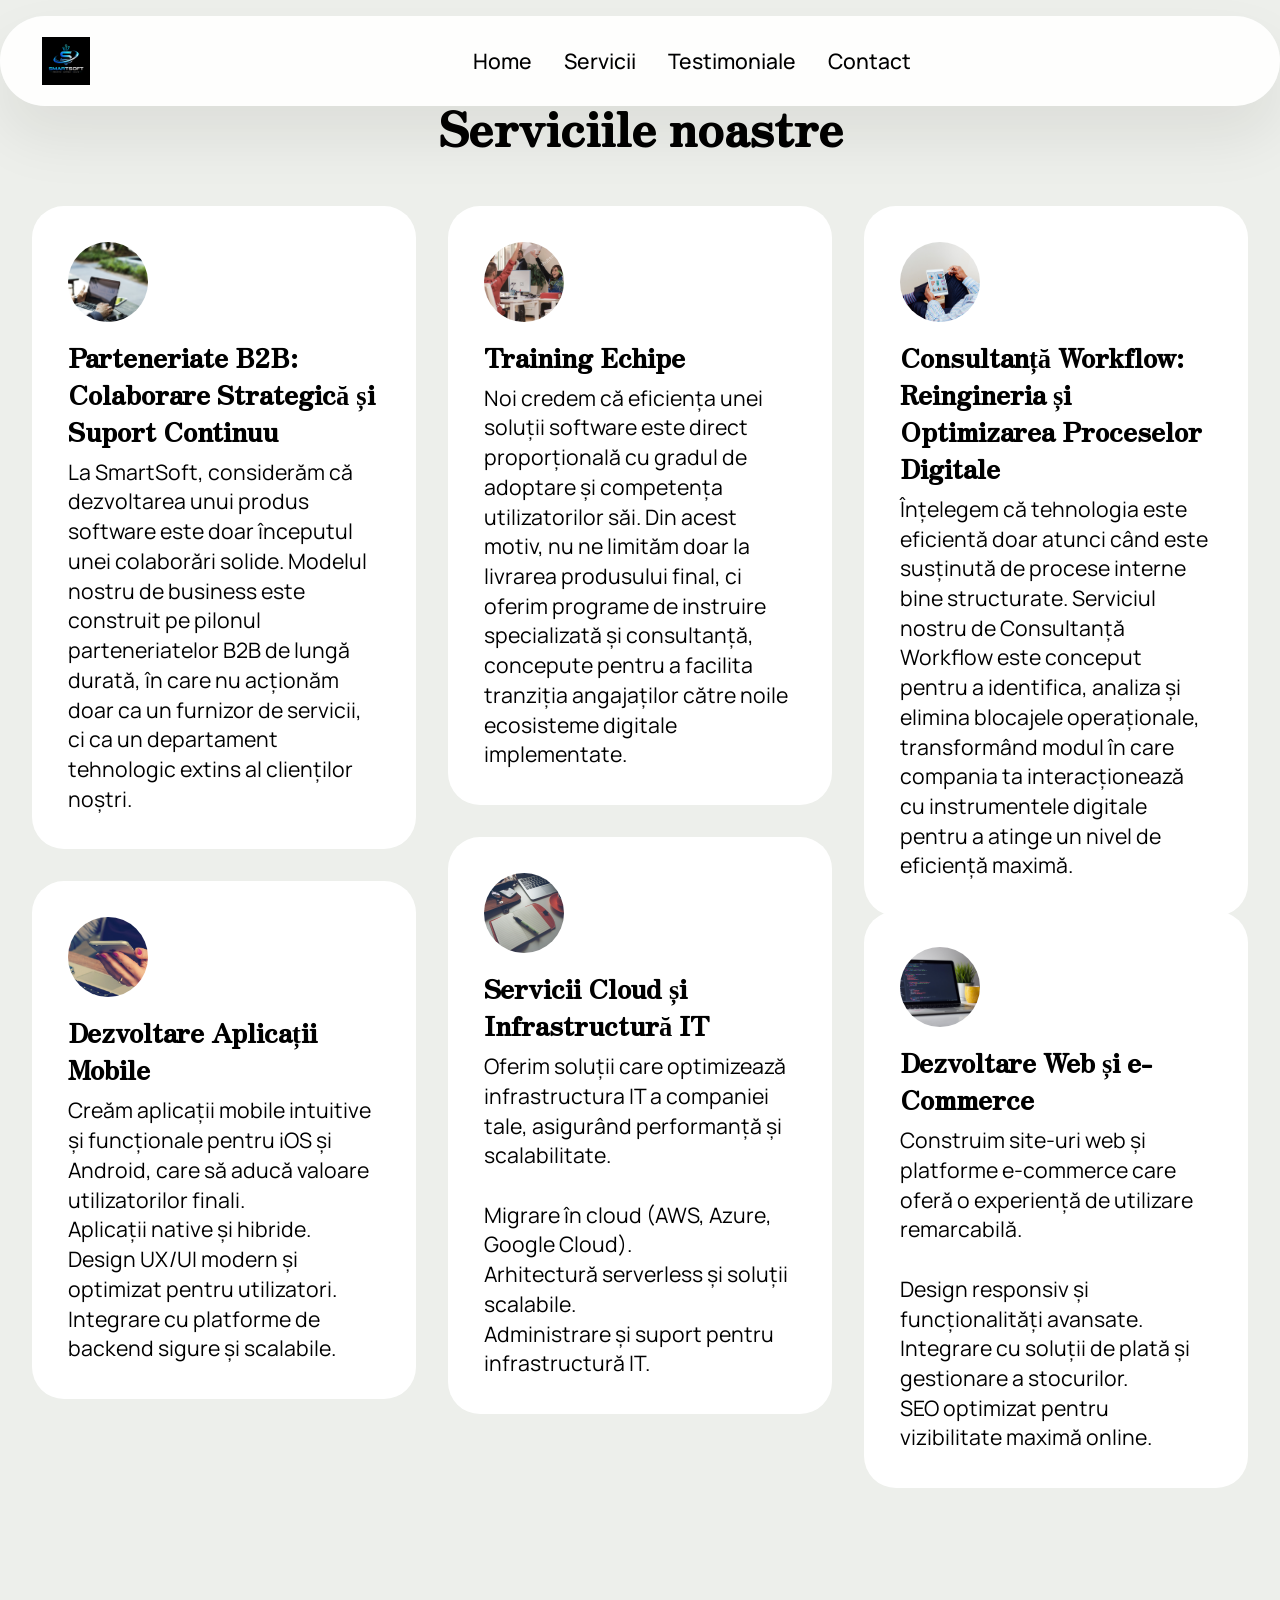
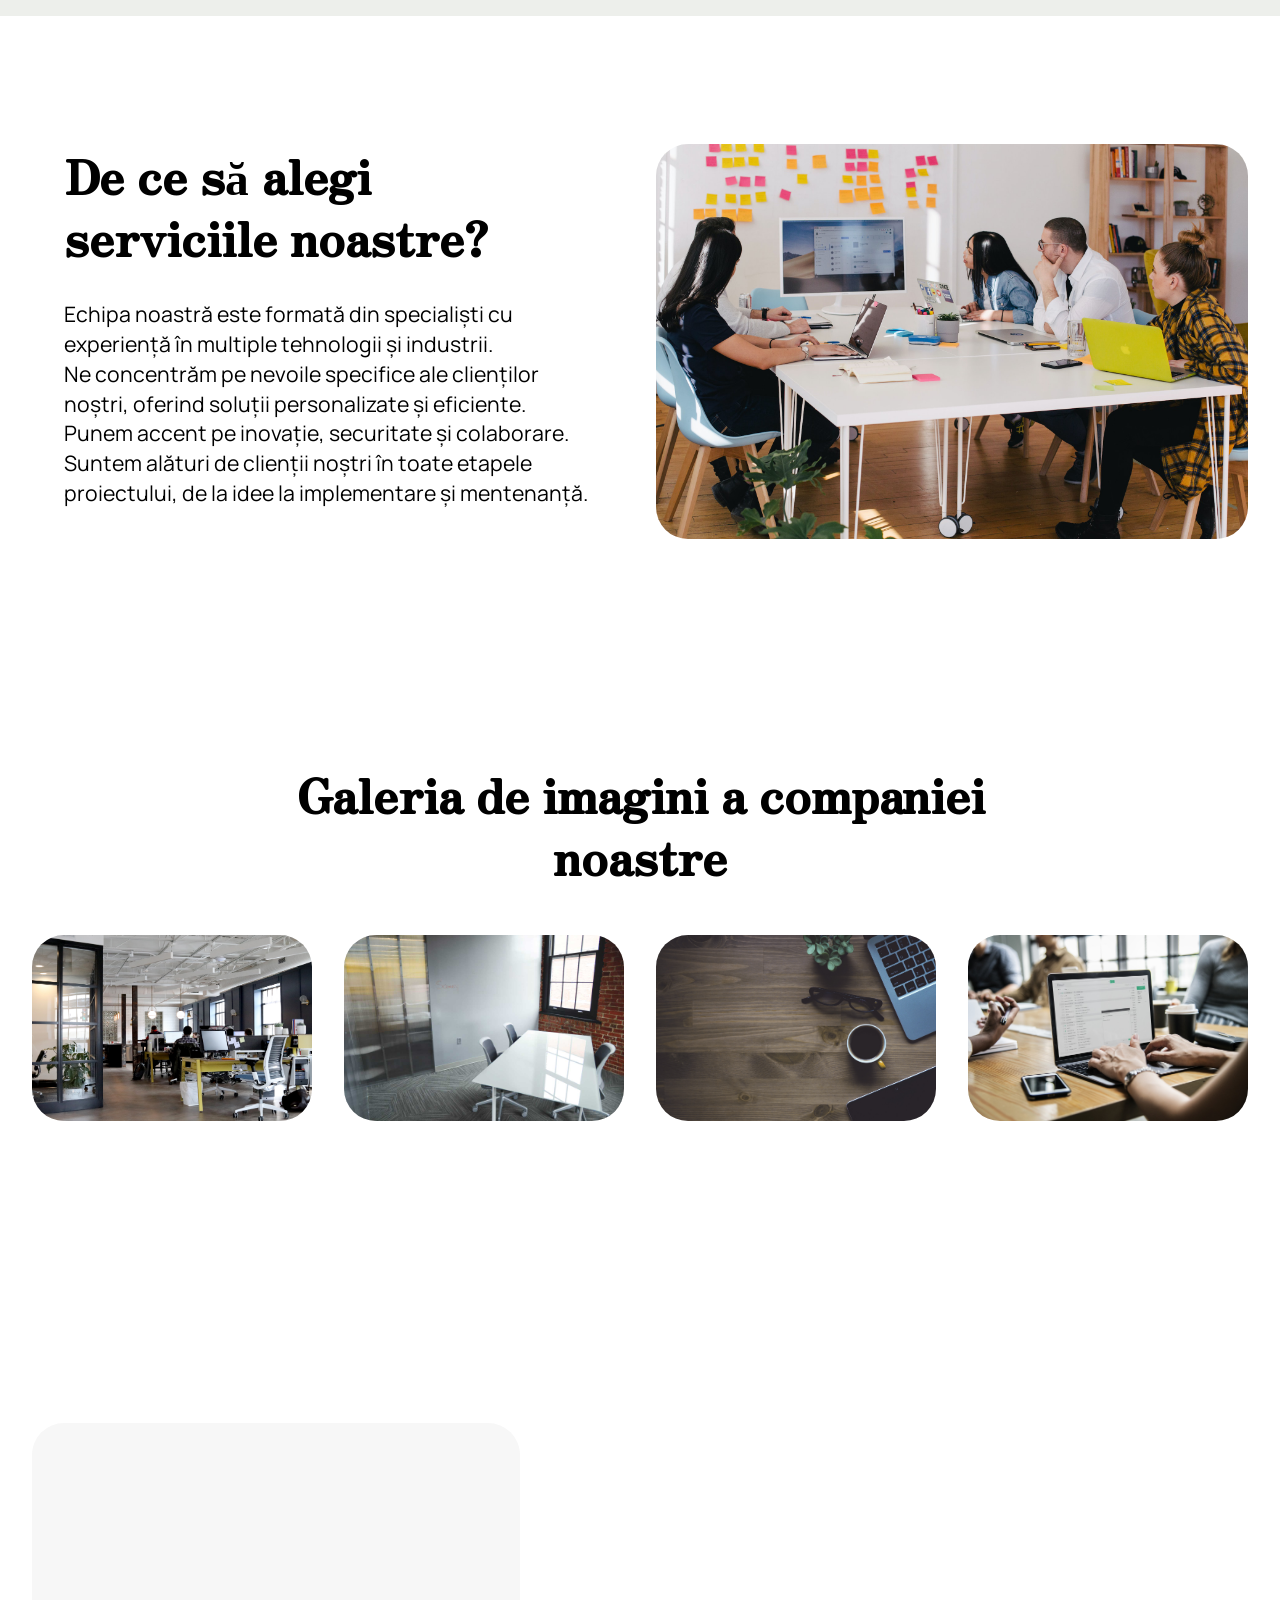
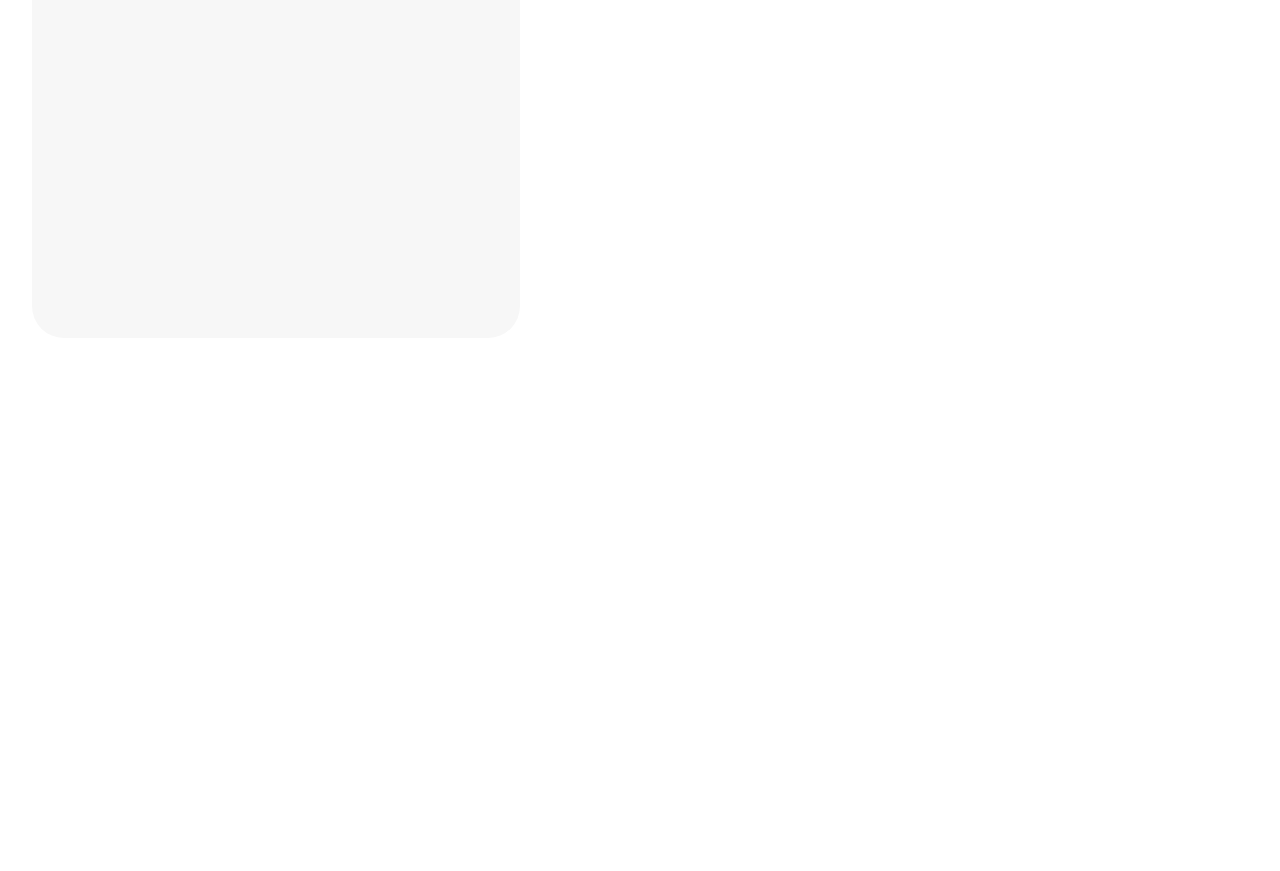
==== commit 849e95ab: "Update page1.html" ====
--- a/page1.html
+++ b/page1.html
@@ -1,5 +1,5 @@
 <!DOCTYPE html>
-<html  >
+<html lang="ro" >
 <head>
   <!-- Site made with Mobirise Website Builder v5.9.25, https://mobirise.com -->
   <meta charset="UTF-8">
@@ -31,7 +31,7 @@
 </head>
 <body>
   
-  <section data-bs-version="5.1" class="menu menu1 cid-tJGsCG1vVL" once="menu" id="menu01-1">
+  <section data-bs-version="5.1" class="menu menu1 cid-tJGsCG1vVL" data-once="menu" id="menu01-1">
 	
 
 	<nav class="navbar navbar-dropdown navbar-fixed-top navbar-expand-lg">
@@ -44,13 +44,13 @@
 				</span>
 				
 			</div>
-			<button class="navbar-toggler" type="button" data-toggle="collapse" data-bs-toggle="collapse" data-target="#navbarSupportedContent" data-bs-target="#navbarSupportedContent" aria-controls="navbarNavAltMarkup" aria-expanded="false" aria-label="Toggle navigation">
-				<div class="hamburger">
+			<button class="navbar-toggler" type="button" data-toggle="collapse" data-bs-toggle="collapse" data-target="#navbarSupportedContent" data-bs-target="#navbarSupportedContent" aria-controls="navbarSupportedContent" aria-expanded="false" aria-label="Toggle navigation">
+				<span class="hamburger">
 					<span></span>
 					<span></span>
 					<span></span>
 					<span></span>
-				</div>
+				</span>
 			</button>
 			<div class="collapse navbar-collapse" id="navbarSupportedContent">
 				<ul class="navbar-nav nav-dropdown nav-right" data-app-modern-menu="true"><li class="nav-item">
@@ -77,7 +77,7 @@
   <div class="container">
     <div class="row mb-5 justify-content-center">
       <div class="col-12 mb-0 content-head">
-        <h3 class="mbr-section-title mbr-fonts-style align-center mb-0 display-2"><strong>Serviciile noastre</strong></h3>
+        <h1 class="mbr-section-title mbr-fonts-style align-center mb-0 display-2"><strong>Serviciile noastre</strong></h1>
         
       </div>
     </div>
@@ -88,7 +88,7 @@
             <div class="img-wrapper mb-3">
               <img src="assets/images/beard-2286440.jpeg" alt="">
             </div>
-            <h5 class="card-title mbr-fonts-style display-5"><strong>Parteneriate B2B: Colaborare Strategică și Suport Continuu</strong></h5>
+            <h2 class="card-title mbr-fonts-style display-5"><strong>Parteneriate B2B: Colaborare Strategică și Suport Continuu</strong></h2>
             <p class="card-text mbr-fonts-style display-7">
               La SmartSoft, considerăm că dezvoltarea unui produs software este doar începutul unei colaborări solide. Modelul nostru de business este construit pe pilonul parteneriatelor B2B de lungă durată, în care nu acționăm doar ca un furnizor de servicii, ci ca un departament tehnologic extins al clienților noștri.
             </p>
@@ -101,7 +101,7 @@
             <div class="img-wrapper mb-3">
               <img src="assets/images/team-work2.jpeg" alt="">
             </div>
-            <h5 class="card-title mbr-fonts-style display-5"><strong>Training Echipe</strong></h5>
+            <h2 class="card-title mbr-fonts-style display-5"><strong>Training Echipe</strong></h2>
             <p class="card-text mbr-fonts-style display-7">Noi credem că eficiența unei soluții software este direct proporțională cu gradul de adoptare și competența utilizatorilor săi. Din acest motiv, nu ne limităm doar la livrarea produsului final, ci oferim programe de instruire specializată și consultanță, concepute pentru a facilita tranziția angajaților către noile ecosisteme digitale implementate.
             </p>
           </div>
@@ -113,7 +113,7 @@
             <div class="img-wrapper mb-3">
               <img src="assets/images/analytics.jpg" alt="">
             </div>
-            <h5 class="card-title mbr-fonts-style display-5"><strong>Consultanță Workflow: Reingineria și Optimizarea Proceselor Digitale</strong></h5>
+            <h2 class="card-title mbr-fonts-style display-5"><strong>Consultanță Workflow: Reingineria și Optimizarea Proceselor Digitale</strong></h2>
             <p class="card-text mbr-fonts-style display-7">Înțelegem că tehnologia este eficientă doar atunci când este susținută de procese interne bine structurate. Serviciul nostru de Consultanță Workflow este conceput pentru a&nbsp;identifica, analiza și elimina blocajele operaționale, transformând modul în care compania ta interacționează cu instrumentele digitale pentru a atinge un nivel de eficiență maximă.</p>
           </div>
         </div>
@@ -124,7 +124,7 @@
             <div class="img-wrapper mb-3">
               <img src="assets/images/laptop.jpg" alt="">
             </div>
-            <h5 class="card-title mbr-fonts-style display-5"><strong>Servicii Cloud și Infrastructură IT</strong></h5>
+            <h2 class="card-title mbr-fonts-style display-5"><strong>Servicii Cloud și Infrastructură IT</strong></h2>
             <p class="card-text mbr-fonts-style display-7">Oferim soluții care optimizează infrastructura IT a companiei tale, asigurând performanță și scalabilitate.
 <br>
 <br>Migrare în cloud (AWS, Azure, Google Cloud).
@@ -138,7 +138,7 @@
             <div class="img-wrapper mb-3">
               <img src="assets/images/office.jpeg" data-slide-to="4" data-bs-slide-to="5" alt="">
             </div>
-            <h5 class="card-title mbr-fonts-style display-5"><strong>Dezvoltare Aplicații Mobile</strong></h5>
+            <h2 class="card-title mbr-fonts-style display-5"><strong>Dezvoltare Aplicații Mobile</strong></h2>
             <p class="card-text mbr-fonts-style display-7">Creăm aplicații mobile intuitive și funcționale pentru iOS și Android, care să aducă valoare utilizatorilor finali.
 <br>Aplicații native și hibride.
 <br>Design UX/UI modern și optimizat pentru utilizatori.
@@ -151,7 +151,7 @@
             <div class="img-wrapper mb-3">
               <img src="assets/images/programarea-este-viata-mea.jpg" data-slide-to="5" data-bs-slide-to="6" alt="">
             </div>
-            <h5 class="card-title mbr-fonts-style display-5"><strong>Dezvoltare Web și e-Commerce</strong></h5>
+            <h2 class="card-title mbr-fonts-style display-5"><strong>Dezvoltare Web și e-Commerce</strong></h2>
             <p class="card-text mbr-fonts-style display-7">Construim site-uri web și platforme e-commerce care oferă o experiență de utilizare remarcabilă.
 <br>
 <br>Design responsiv și funcționalități avansate.
@@ -179,7 +179,7 @@
 			</div>
 			<div class="col-12 col-md-12 col-lg">
 				<div class="text-wrapper align-left">
-					<h1 class="mbr-section-title mbr-fonts-style mb-4 display-2"><strong>De ce să alegi serviciile noastre?</strong></h1>
+					<h2 class="mbr-section-title mbr-fonts-style mb-4 display-2"><strong>De ce să alegi serviciile noastre?</strong></h2>
 					<p class="mbr-text mbr-fonts-style mb-4 display-7">Echipa noastră este formată din specialiști cu experiență în multiple tehnologii și industrii.
 <br>Ne concentrăm pe nevoile specifice ale clienților noștri, oferind soluții personalizate și eficiente.
 <br>Punem accent pe inovație, securitate și colaborare.
@@ -198,7 +198,7 @@
       <div class="row justify-content-center">
         <div class="col-12 content-head">
           <div class="mbr-section-head mb-5">
-            <h4 class="mbr-section-title mbr-fonts-style align-center mb-0 display-2"><strong>Galeria de imagini a companiei noastre</strong></h4>
+            <h2 class="mbr-section-title mbr-fonts-style align-center mb-0 display-2"><strong>Galeria de imagini a companiei noastre</strong></h2>
             
           </div>
         </div>
@@ -248,16 +248,16 @@
     
     <div class="container">
         <div class="mbr-section-head">
-            <h3 class="mbr-section-title mbr-fonts-style align-center mb-0 display-2">
+            <h2 class="mbr-section-title mbr-fonts-style align-center mb-0 display-2">
                 <strong>Contacts</strong>
-            </h3>
+            </h2>
             
         </div>
         <div class="row justify-content-center mt-4">
             <div class="card col-12 col-md-5">
                 <div class="card-wrapper">
                     <div class="text-wrapper">
-                        <h6 class="card-title mbr-fonts-style mb-1 display-5"><strong>Contactează-ne cu încredere</strong></h6>
+                        <h3 class="card-title mbr-fonts-style mb-1 display-5"><strong>Contactează-ne cu încredere</strong></h3>
                         <p class="mbr-text mbr-fonts-style display-7"><br><strong>Phone:</strong> <a href="tel:+12345678910" class="text-secondary">0723 923 923</a>
 <br><strong>Whatsapp:</strong> <a href="tel:+12345678910" class="text-secondary">0723 923 923</a>
                             <br><strong>E-mail:</strong>&nbsp;SmartSoft@gmail.com<br><br><strong>Adresă:&nbsp;</strong><br>Cluj-Napoca, zona Memorandumului<br><strong>Program: </strong><br>9:00AM - 6:00PM<br><br><br><br>
@@ -267,7 +267,7 @@
 
             </div>
             <div class="map-wrapper col-12 col-md-7">
-                <div class="google-map"><iframe frameborder="0" style="border:0" src="https://www.google.com/maps/embed?pb=!1m14!1m8!1m3!1d6045.3003145248895!2d-73.9884657!3d40.7477229!3m2!1i1024!2i768!4f13.1!3m3!1m2!1s0x89c259a9ac1f1b85%3A0x7e33d1c0e7af3be4!2zMzUwIDV0aCBBdmUsIE5ldyBZb3JrLCBOWSAxMDExOCwg0KHQqNCQ!5e0!3m2!1sru!2sru!4v1689597362021!5m2!1sen!2sen" allowfullscreen=""></iframe></div>
+                <div class="google-map"><iframe style="border:0" src="https://www.google.com/maps/embed?pb=!1m14!1m8!1m3!1d6045.3003145248895!2d-73.9884657!3d40.7477229!3m2!1i1024!2i768!4f13.1!3m3!1m2!1s0x89c259a9ac1f1b85%3A0x7e33d1c0e7af3be4!2zMzUwIDV0aCBBdmUsIE5ldyBZb3JrLCBOWSAxMDExOCwg0KHQqNCQ!5e0!3m2!1sru!2sru!4v1689597362021!5m2!1sen!2sen" allowfullscreen=""></iframe></div>
             </div>
         </div>
     </div>
@@ -280,9 +280,9 @@
 
     <div class="container">
         <div class="row">
-            <h3 class="mbr-section-title align-center mb-5 mbr-fonts-style display-2">
+            <h2 class="mbr-section-title align-center mb-5 mbr-fonts-style display-2">
                 <strong>Follow us</strong>
-            </h3>
+            </h2>
             <div class="col-12">
                 <div class="social-row">
                     <div class="soc-item">
@@ -319,4 +319,4 @@
   
   <input name="animation" type="hidden">
   </body>
-</html>+</html>
